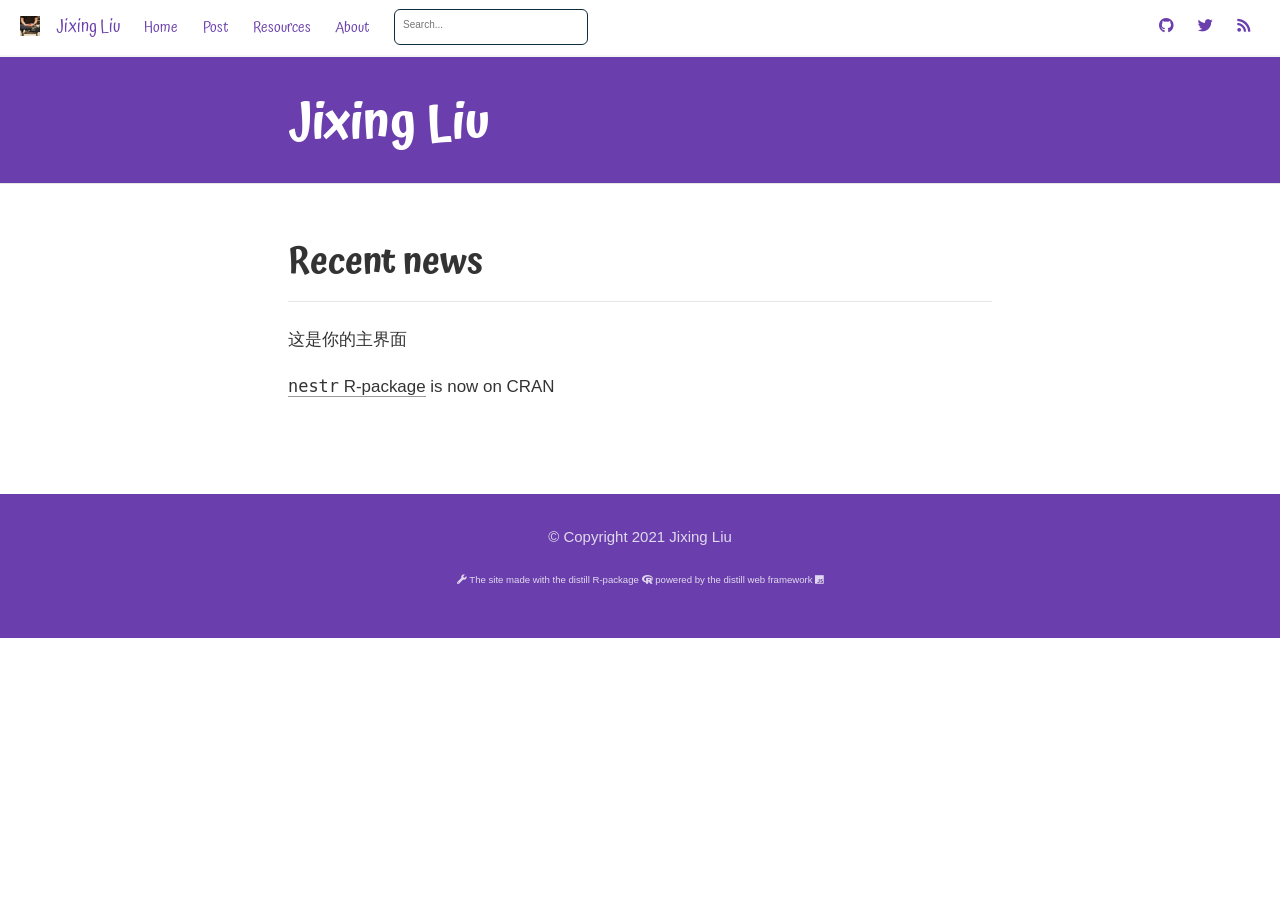
==== docs/index.html @ 14e12c8f "Initial commit" ====
<!DOCTYPE html>

<html xmlns="http://www.w3.org/1999/xhtml" lang="" xml:lang="">

<head>
  <meta charset="utf-8"/>
  <meta name="viewport" content="width=device-width, initial-scale=1"/>
  <meta http-equiv="X-UA-Compatible" content="IE=Edge,chrome=1"/>
  <meta name="generator" content="distill" />

  <style type="text/css">
  /* Hide doc at startup (prevent jankiness while JS renders/transforms) */
  body {
    visibility: hidden;
  }
  </style>

 <!--radix_placeholder_import_source-->
 <!--/radix_placeholder_import_source-->

<style type="text/css">code{white-space: pre;}</style>
<style type="text/css" data-origin="pandoc">
pre > code.sourceCode { white-space: pre; position: relative; }
pre > code.sourceCode > span { display: inline-block; line-height: 1.25; }
pre > code.sourceCode > span:empty { height: 1.2em; }
code.sourceCode > span { color: inherit; text-decoration: inherit; }
div.sourceCode { margin: 1em 0; }
pre.sourceCode { margin: 0; }
@media screen {
div.sourceCode { overflow: auto; }
}
@media print {
pre > code.sourceCode { white-space: pre-wrap; }
pre > code.sourceCode > span { text-indent: -5em; padding-left: 5em; }
}
pre.numberSource code
  { counter-reset: source-line 0; }
pre.numberSource code > span
  { position: relative; left: -4em; counter-increment: source-line; }
pre.numberSource code > span > a:first-child::before
  { content: counter(source-line);
    position: relative; left: -1em; text-align: right; vertical-align: baseline;
    border: none; display: inline-block;
    -webkit-touch-callout: none; -webkit-user-select: none;
    -khtml-user-select: none; -moz-user-select: none;
    -ms-user-select: none; user-select: none;
    padding: 0 4px; width: 4em;
    color: #aaaaaa;
  }
pre.numberSource { margin-left: 3em; border-left: 1px solid #aaaaaa;  padding-left: 4px; }
div.sourceCode
  {   }
@media screen {
pre > code.sourceCode > span > a:first-child::before { text-decoration: underline; }
}
code span.al { color: #ad0000; } /* Alert */
code span.an { color: #5e5e5e; } /* Annotation */
code span.at { color: #20794d; } /* Attribute */
code span.bn { color: #ad0000; } /* BaseN */
code span.bu { } /* BuiltIn */
code span.cf { color: #007ba5; } /* ControlFlow */
code span.ch { color: #20794d; } /* Char */
code span.cn { color: #8f5902; } /* Constant */
code span.co { color: #5e5e5e; } /* Comment */
code span.cv { color: #5e5e5e; font-style: italic; } /* CommentVar */
code span.do { color: #5e5e5e; font-style: italic; } /* Documentation */
code span.dt { color: #ad0000; } /* DataType */
code span.dv { color: #ad0000; } /* DecVal */
code span.er { color: #ad0000; } /* Error */
code span.ex { } /* Extension */
code span.fl { color: #ad0000; } /* Float */
code span.fu { color: #4758ab; } /* Function */
code span.im { } /* Import */
code span.in { color: #5e5e5e; } /* Information */
code span.kw { color: #007ba5; } /* Keyword */
code span.op { color: #5e5e5e; } /* Operator */
code span.ot { color: #007ba5; } /* Other */
code span.pp { color: #ad0000; } /* Preprocessor */
code span.sc { color: #20794d; } /* SpecialChar */
code span.ss { color: #20794d; } /* SpecialString */
code span.st { color: #20794d; } /* String */
code span.va { color: #111111; } /* Variable */
code span.vs { color: #20794d; } /* VerbatimString */
code span.wa { color: #5e5e5e; font-style: italic; } /* Warning */
</style>

  <!--radix_placeholder_meta_tags-->
  <title>Jixing Liu</title>


  <link rel="license" href="https://creativecommons.org/licenses/by/4.0/"/>
  <link rel="icon" type="image/png" href="images/avatar.png"/>


  <!--  https://developers.facebook.com/docs/sharing/webmasters#markup -->
  <meta property="og:title" content="Jixing Liu"/>
  <meta property="og:type" content="article"/>
  <meta property="og:locale" content="en_US"/>
  <meta property="og:site_name" content="Jixing Liu"/>

  <!--  https://dev.twitter.com/cards/types/summary -->
  <meta property="twitter:card" content="summary"/>
  <meta property="twitter:title" content="Jixing Liu"/>
  <meta property="twitter:site" content="@statsgen"/>

  <!--/radix_placeholder_meta_tags-->
  <!--radix_placeholder_rmarkdown_metadata-->

  <script type="text/json" id="radix-rmarkdown-metadata">
  {"type":"list","attributes":{"names":{"type":"character","attributes":{},"value":["title","site"]}},"value":[{"type":"character","attributes":{},"value":["Jixing Liu"]},{"type":"character","attributes":{},"value":["distill::distill_website"]}]}
  </script>
  <!--/radix_placeholder_rmarkdown_metadata-->
  <!--radix_placeholder_navigation_in_header-->
  <meta name="distill:offset" content=""/>

  <script type="application/javascript">

    window.headroom_prevent_pin = false;

    window.document.addEventListener("DOMContentLoaded", function (event) {

      // initialize headroom for banner
      var header = $('header').get(0);
      var headerHeight = header.offsetHeight;
      var headroom = new Headroom(header, {
        tolerance: 5,
        onPin : function() {
          if (window.headroom_prevent_pin) {
            window.headroom_prevent_pin = false;
            headroom.unpin();
          }
        }
      });
      headroom.init();
      if(window.location.hash)
        headroom.unpin();
      $(header).addClass('headroom--transition');

      // offset scroll location for banner on hash change
      // (see: https://github.com/WickyNilliams/headroom.js/issues/38)
      window.addEventListener("hashchange", function(event) {
        window.scrollTo(0, window.pageYOffset - (headerHeight + 25));
      });

      // responsive menu
      $('.distill-site-header').each(function(i, val) {
        var topnav = $(this);
        var toggle = topnav.find('.nav-toggle');
        toggle.on('click', function() {
          topnav.toggleClass('responsive');
        });
      });

      // nav dropdowns
      $('.nav-dropbtn').click(function(e) {
        $(this).next('.nav-dropdown-content').toggleClass('nav-dropdown-active');
        $(this).parent().siblings('.nav-dropdown')
           .children('.nav-dropdown-content').removeClass('nav-dropdown-active');
      });
      $("body").click(function(e){
        $('.nav-dropdown-content').removeClass('nav-dropdown-active');
      });
      $(".nav-dropdown").click(function(e){
        e.stopPropagation();
      });
    });
  </script>

  <style type="text/css">

  /* Theme (user-documented overrideables for nav appearance) */

  .distill-site-nav {
    color: rgba(255, 255, 255, 0.8);
    background-color: #0F2E3D;
    font-size: 15px;
    font-weight: 300;
  }

  .distill-site-nav a {
    color: inherit;
    text-decoration: none;
  }

  .distill-site-nav a:hover {
    color: white;
  }

  @media print {
    .distill-site-nav {
      display: none;
    }
  }

  .distill-site-header {

  }

  .distill-site-footer {

  }


  /* Site Header */

  .distill-site-header {
    width: 100%;
    box-sizing: border-box;
    z-index: 3;
  }

  .distill-site-header .nav-left {
    display: inline-block;
    margin-left: 8px;
  }

  @media screen and (max-width: 768px) {
    .distill-site-header .nav-left {
      margin-left: 0;
    }
  }


  .distill-site-header .nav-right {
    float: right;
    margin-right: 8px;
  }

  .distill-site-header a,
  .distill-site-header .title {
    display: inline-block;
    text-align: center;
    padding: 14px 10px 14px 10px;
  }

  .distill-site-header .title {
    font-size: 18px;
    min-width: 150px;
  }

  .distill-site-header .logo {
    padding: 0;
  }

  .distill-site-header .logo img {
    display: none;
    max-height: 20px;
    width: auto;
    margin-bottom: -4px;
  }

  .distill-site-header .nav-image img {
    max-height: 18px;
    width: auto;
    display: inline-block;
    margin-bottom: -3px;
  }



  @media screen and (min-width: 1000px) {
    .distill-site-header .logo img {
      display: inline-block;
    }
    .distill-site-header .nav-left {
      margin-left: 20px;
    }
    .distill-site-header .nav-right {
      margin-right: 20px;
    }
    .distill-site-header .title {
      padding-left: 12px;
    }
  }


  .distill-site-header .nav-toggle {
    display: none;
  }

  .nav-dropdown {
    display: inline-block;
    position: relative;
  }

  .nav-dropdown .nav-dropbtn {
    border: none;
    outline: none;
    color: rgba(255, 255, 255, 0.8);
    padding: 16px 10px;
    background-color: transparent;
    font-family: inherit;
    font-size: inherit;
    font-weight: inherit;
    margin: 0;
    margin-top: 1px;
    z-index: 2;
  }

  .nav-dropdown-content {
    display: none;
    position: absolute;
    background-color: white;
    min-width: 200px;
    border: 1px solid rgba(0,0,0,0.15);
    border-radius: 4px;
    box-shadow: 0px 8px 16px 0px rgba(0,0,0,0.1);
    z-index: 1;
    margin-top: 2px;
    white-space: nowrap;
    padding-top: 4px;
    padding-bottom: 4px;
  }

  .nav-dropdown-content hr {
    margin-top: 4px;
    margin-bottom: 4px;
    border: none;
    border-bottom: 1px solid rgba(0, 0, 0, 0.1);
  }

  .nav-dropdown-active {
    display: block;
  }

  .nav-dropdown-content a, .nav-dropdown-content .nav-dropdown-header {
    color: black;
    padding: 6px 24px;
    text-decoration: none;
    display: block;
    text-align: left;
  }

  .nav-dropdown-content .nav-dropdown-header {
    display: block;
    padding: 5px 24px;
    padding-bottom: 0;
    text-transform: uppercase;
    font-size: 14px;
    color: #999999;
    white-space: nowrap;
  }

  .nav-dropdown:hover .nav-dropbtn {
    color: white;
  }

  .nav-dropdown-content a:hover {
    background-color: #ddd;
    color: black;
  }

  .nav-right .nav-dropdown-content {
    margin-left: -45%;
    right: 0;
  }

  @media screen and (max-width: 768px) {
    .distill-site-header a, .distill-site-header .nav-dropdown  {display: none;}
    .distill-site-header a.nav-toggle {
      float: right;
      display: block;
    }
    .distill-site-header .title {
      margin-left: 0;
    }
    .distill-site-header .nav-right {
      margin-right: 0;
    }
    .distill-site-header {
      overflow: hidden;
    }
    .nav-right .nav-dropdown-content {
      margin-left: 0;
    }
  }


  @media screen and (max-width: 768px) {
    .distill-site-header.responsive {position: relative; min-height: 500px; }
    .distill-site-header.responsive a.nav-toggle {
      position: absolute;
      right: 0;
      top: 0;
    }
    .distill-site-header.responsive a,
    .distill-site-header.responsive .nav-dropdown {
      display: block;
      text-align: left;
    }
    .distill-site-header.responsive .nav-left,
    .distill-site-header.responsive .nav-right {
      width: 100%;
    }
    .distill-site-header.responsive .nav-dropdown {float: none;}
    .distill-site-header.responsive .nav-dropdown-content {position: relative;}
    .distill-site-header.responsive .nav-dropdown .nav-dropbtn {
      display: block;
      width: 100%;
      text-align: left;
    }
  }

  /* Site Footer */

  .distill-site-footer {
    width: 100%;
    overflow: hidden;
    box-sizing: border-box;
    z-index: 3;
    margin-top: 30px;
    padding-top: 30px;
    padding-bottom: 30px;
    text-align: center;
  }

  /* Headroom */

  d-title {
    padding-top: 6rem;
  }

  @media print {
    d-title {
      padding-top: 4rem;
    }
  }

  .headroom {
    z-index: 1000;
    position: fixed;
    top: 0;
    left: 0;
    right: 0;
  }

  .headroom--transition {
    transition: all .4s ease-in-out;
  }

  .headroom--unpinned {
    top: -100px;
  }

  .headroom--pinned {
    top: 0;
  }

  /* adjust viewport for navbar height */
  /* helps vertically center bootstrap (non-distill) content */
  .min-vh-100 {
    min-height: calc(100vh - 100px) !important;
  }

  </style>

  <script src="site_libs/jquery-1.11.3/jquery.min.js"></script>
  <link href="site_libs/font-awesome-5.1.0/css/all.css" rel="stylesheet"/>
  <link href="site_libs/font-awesome-5.1.0/css/v4-shims.css" rel="stylesheet"/>
  <script src="site_libs/headroom-0.9.4/headroom.min.js"></script>
  <script src="site_libs/autocomplete-0.37.1/autocomplete.min.js"></script>
  <script src="site_libs/fuse-6.4.1/fuse.min.js"></script>

  <script type="application/javascript">

  function getMeta(metaName) {
    var metas = document.getElementsByTagName('meta');
    for (let i = 0; i < metas.length; i++) {
      if (metas[i].getAttribute('name') === metaName) {
        return metas[i].getAttribute('content');
      }
    }
    return '';
  }

  function offsetURL(url) {
    var offset = getMeta('distill:offset');
    return offset ? offset + '/' + url : url;
  }

  function createFuseIndex() {

    // create fuse index
    var options = {
      keys: [
        { name: 'title', weight: 20 },
        { name: 'categories', weight: 15 },
        { name: 'description', weight: 10 },
        { name: 'contents', weight: 5 },
      ],
      ignoreLocation: true,
      threshold: 0
    };
    var fuse = new window.Fuse([], options);

    // fetch the main search.json
    return fetch(offsetURL('search.json'))
      .then(function(response) {
        if (response.status == 200) {
          return response.json().then(function(json) {
            // index main articles
            json.articles.forEach(function(article) {
              fuse.add(article);
            });
            // download collections and index their articles
            return Promise.all(json.collections.map(function(collection) {
              return fetch(offsetURL(collection)).then(function(response) {
                if (response.status === 200) {
                  return response.json().then(function(articles) {
                    articles.forEach(function(article) {
                      fuse.add(article);
                    });
                  })
                } else {
                  return Promise.reject(
                    new Error('Unexpected status from search index request: ' +
                              response.status)
                  );
                }
              });
            })).then(function() {
              return fuse;
            });
          });

        } else {
          return Promise.reject(
            new Error('Unexpected status from search index request: ' +
                        response.status)
          );
        }
      });
  }

  window.document.addEventListener("DOMContentLoaded", function (event) {

    // get search element (bail if we don't have one)
    var searchEl = window.document.getElementById('distill-search');
    if (!searchEl)
      return;

    createFuseIndex()
      .then(function(fuse) {

        // make search box visible
        searchEl.classList.remove('hidden');

        // initialize autocomplete
        var options = {
          autoselect: true,
          hint: false,
          minLength: 2,
        };
        window.autocomplete(searchEl, options, [{
          source: function(query, callback) {
            const searchOptions = {
              isCaseSensitive: false,
              shouldSort: true,
              minMatchCharLength: 2,
              limit: 10,
            };
            var results = fuse.search(query, searchOptions);
            callback(results
              .map(function(result) { return result.item; })
            );
          },
          templates: {
            suggestion: function(suggestion) {
              var img = suggestion.preview && Object.keys(suggestion.preview).length > 0
                ? `<img src="${offsetURL(suggestion.preview)}"</img>`
                : '';
              var html = `
                <div class="search-item">
                  <h3>${suggestion.title}</h3>
                  <div class="search-item-description">
                    ${suggestion.description || ''}
                  </div>
                  <div class="search-item-preview">
                    ${img}
                  </div>
                </div>
              `;
              return html;
            }
          }
        }]).on('autocomplete:selected', function(event, suggestion) {
          window.location.href = offsetURL(suggestion.path);
        });
        // remove inline display style on autocompleter (we want to
        // manage responsive display via css)
        $('.algolia-autocomplete').css("display", "");
      })
      .catch(function(error) {
        console.log(error);
      });

  });

  </script>

  <style type="text/css">

  .nav-search {
    font-size: x-small;
  }

  /* Algolioa Autocomplete */

  .algolia-autocomplete {
    display: inline-block;
    margin-left: 10px;
    vertical-align: sub;
    background-color: white;
    color: black;
    padding: 6px;
    padding-top: 8px;
    padding-bottom: 0;
    border-radius: 6px;
    border: 1px #0F2E3D solid;
    width: 180px;
  }


  @media screen and (max-width: 768px) {
    .distill-site-nav .algolia-autocomplete {
      display: none;
      visibility: hidden;
    }
    .distill-site-nav.responsive .algolia-autocomplete {
      display: inline-block;
      visibility: visible;
    }
    .distill-site-nav.responsive .algolia-autocomplete .aa-dropdown-menu {
      margin-left: 0;
      width: 400px;
      max-height: 400px;
    }
  }

  .algolia-autocomplete .aa-input, .algolia-autocomplete .aa-hint {
    width: 90%;
    outline: none;
    border: none;
  }

  .algolia-autocomplete .aa-hint {
    color: #999;
  }
  .algolia-autocomplete .aa-dropdown-menu {
    width: 550px;
    max-height: 70vh;
    overflow-x: visible;
    overflow-y: scroll;
    padding: 5px;
    margin-top: 3px;
    margin-left: -150px;
    background-color: #fff;
    border-radius: 5px;
    border: 1px solid #999;
    border-top: none;
  }

  .algolia-autocomplete .aa-dropdown-menu .aa-suggestion {
    cursor: pointer;
    padding: 5px 4px;
    border-bottom: 1px solid #eee;
  }

  .algolia-autocomplete .aa-dropdown-menu .aa-suggestion:last-of-type {
    border-bottom: none;
    margin-bottom: 2px;
  }

  .algolia-autocomplete .aa-dropdown-menu .aa-suggestion .search-item {
    overflow: hidden;
    font-size: 0.8em;
    line-height: 1.4em;
  }

  .algolia-autocomplete .aa-dropdown-menu .aa-suggestion .search-item h3 {
    font-size: 1rem;
    margin-block-start: 0;
    margin-block-end: 5px;
  }

  .algolia-autocomplete .aa-dropdown-menu .aa-suggestion .search-item-description {
    display: inline-block;
    overflow: hidden;
    height: 2.8em;
    width: 80%;
    margin-right: 4%;
  }

  .algolia-autocomplete .aa-dropdown-menu .aa-suggestion .search-item-preview {
    display: inline-block;
    width: 15%;
  }

  .algolia-autocomplete .aa-dropdown-menu .aa-suggestion .search-item-preview img {
    height: 3em;
    width: auto;
    display: none;
  }

  .algolia-autocomplete .aa-dropdown-menu .aa-suggestion .search-item-preview img[src] {
    display: initial;
  }

  .algolia-autocomplete .aa-dropdown-menu .aa-suggestion.aa-cursor {
    background-color: #eee;
  }
  .algolia-autocomplete .aa-dropdown-menu .aa-suggestion em {
    font-weight: bold;
    font-style: normal;
  }

  </style>


  <!--/radix_placeholder_navigation_in_header-->
  <!--radix_placeholder_distill-->

  <style type="text/css">

  body {
    background-color: white;
  }

  .pandoc-table {
    width: 100%;
  }

  .pandoc-table>caption {
    margin-bottom: 10px;
  }

  .pandoc-table th:not([align]) {
    text-align: left;
  }

  .pagedtable-footer {
    font-size: 15px;
  }

  d-byline .byline {
    grid-template-columns: 2fr 2fr;
  }

  d-byline .byline h3 {
    margin-block-start: 1.5em;
  }

  d-byline .byline .authors-affiliations h3 {
    margin-block-start: 0.5em;
  }

  .authors-affiliations .orcid-id {
    width: 16px;
    height:16px;
    margin-left: 4px;
    margin-right: 4px;
    vertical-align: middle;
    padding-bottom: 2px;
  }

  d-title .dt-tags {
    margin-top: 1em;
    grid-column: text;
  }

  .dt-tags .dt-tag {
    text-decoration: none;
    display: inline-block;
    color: rgba(0,0,0,0.6);
    padding: 0em 0.4em;
    margin-right: 0.5em;
    margin-bottom: 0.4em;
    font-size: 70%;
    border: 1px solid rgba(0,0,0,0.2);
    border-radius: 3px;
    text-transform: uppercase;
    font-weight: 500;
  }

  d-article table.gt_table td,
  d-article table.gt_table th {
    border-bottom: none;
  }

  .html-widget {
    margin-bottom: 2.0em;
  }

  .l-screen-inset {
    padding-right: 16px;
  }

  .l-screen .caption {
    margin-left: 10px;
  }

  .shaded {
    background: rgb(247, 247, 247);
    padding-top: 20px;
    padding-bottom: 20px;
    border-top: 1px solid rgba(0, 0, 0, 0.1);
    border-bottom: 1px solid rgba(0, 0, 0, 0.1);
  }

  .shaded .html-widget {
    margin-bottom: 0;
    border: 1px solid rgba(0, 0, 0, 0.1);
  }

  .shaded .shaded-content {
    background: white;
  }

  .text-output {
    margin-top: 0;
    line-height: 1.5em;
  }

  .hidden {
    display: none !important;
  }

  d-article {
    padding-top: 2.5rem;
    padding-bottom: 30px;
  }

  d-appendix {
    padding-top: 30px;
  }

  d-article>p>img {
    width: 100%;
  }

  d-article h2 {
    margin: 1rem 0 1.5rem 0;
  }

  d-article h3 {
    margin-top: 1.5rem;
  }

  d-article iframe {
    border: 1px solid rgba(0, 0, 0, 0.1);
    margin-bottom: 2.0em;
    width: 100%;
  }

  /* Tweak code blocks */

  d-article div.sourceCode code,
  d-article pre code {
    font-family: Consolas, Monaco, 'Andale Mono', 'Ubuntu Mono', monospace;
  }

  d-article pre,
  d-article div.sourceCode,
  d-article div.sourceCode pre {
    overflow: auto;
  }

  d-article div.sourceCode {
    background-color: white;
  }

  d-article div.sourceCode pre {
    padding-left: 10px;
    font-size: 12px;
    border-left: 2px solid rgba(0,0,0,0.1);
  }

  d-article pre {
    font-size: 12px;
    color: black;
    background: none;
    margin-top: 0;
    text-align: left;
    white-space: pre;
    word-spacing: normal;
    word-break: normal;
    word-wrap: normal;
    line-height: 1.5;

    -moz-tab-size: 4;
    -o-tab-size: 4;
    tab-size: 4;

    -webkit-hyphens: none;
    -moz-hyphens: none;
    -ms-hyphens: none;
    hyphens: none;
  }

  d-article pre a {
    border-bottom: none;
  }

  d-article pre a:hover {
    border-bottom: none;
    text-decoration: underline;
  }

  d-article details {
    grid-column: text;
    margin-bottom: 0.8em;
  }

  @media(min-width: 768px) {

  d-article pre,
  d-article div.sourceCode,
  d-article div.sourceCode pre {
    overflow: visible !important;
  }

  d-article div.sourceCode pre {
    padding-left: 18px;
    font-size: 14px;
  }

  d-article pre {
    font-size: 14px;
  }

  }

  figure img.external {
    background: white;
    border: 1px solid rgba(0, 0, 0, 0.1);
    box-shadow: 0 1px 8px rgba(0, 0, 0, 0.1);
    padding: 18px;
    box-sizing: border-box;
  }

  /* CSS for d-contents */

  .d-contents {
    grid-column: text;
    color: rgba(0,0,0,0.8);
    font-size: 0.9em;
    padding-bottom: 1em;
    margin-bottom: 1em;
    padding-bottom: 0.5em;
    margin-bottom: 1em;
    padding-left: 0.25em;
    justify-self: start;
  }

  @media(min-width: 1000px) {
    .d-contents.d-contents-float {
      height: 0;
      grid-column-start: 1;
      grid-column-end: 4;
      justify-self: center;
      padding-right: 3em;
      padding-left: 2em;
    }
  }

  .d-contents nav h3 {
    font-size: 18px;
    margin-top: 0;
    margin-bottom: 1em;
  }

  .d-contents li {
    list-style-type: none
  }

  .d-contents nav > ul {
    padding-left: 0;
  }

  .d-contents ul {
    padding-left: 1em
  }

  .d-contents nav ul li {
    margin-top: 0.6em;
    margin-bottom: 0.2em;
  }

  .d-contents nav a {
    font-size: 13px;
    border-bottom: none;
    text-decoration: none
    color: rgba(0, 0, 0, 0.8);
  }

  .d-contents nav a:hover {
    text-decoration: underline solid rgba(0, 0, 0, 0.6)
  }

  .d-contents nav > ul > li > a {
    font-weight: 600;
  }

  .d-contents nav > ul > li > ul {
    font-weight: inherit;
  }

  .d-contents nav > ul > li > ul > li {
    margin-top: 0.2em;
  }


  .d-contents nav ul {
    margin-top: 0;
    margin-bottom: 0.25em;
  }

  .d-article-with-toc h2:nth-child(2) {
    margin-top: 0;
  }


  /* Figure */

  .figure {
    position: relative;
    margin-bottom: 2.5em;
    margin-top: 1.5em;
  }

  .figure img {
    width: 100%;
  }

  .figure .caption {
    color: rgba(0, 0, 0, 0.6);
    font-size: 12px;
    line-height: 1.5em;
  }

  .figure img.external {
    background: white;
    border: 1px solid rgba(0, 0, 0, 0.1);
    box-shadow: 0 1px 8px rgba(0, 0, 0, 0.1);
    padding: 18px;
    box-sizing: border-box;
  }

  .figure .caption a {
    color: rgba(0, 0, 0, 0.6);
  }

  .figure .caption b,
  .figure .caption strong, {
    font-weight: 600;
    color: rgba(0, 0, 0, 1.0);
  }

  /* Citations */

  d-article .citation {
    color: inherit;
    cursor: inherit;
  }

  div.hanging-indent{
    margin-left: 1em; text-indent: -1em;
  }

  /* Citation hover box */

  .tippy-box[data-theme~=light-border] {
    background-color: rgba(250, 250, 250, 0.95);
  }

  .tippy-content > p {
    margin-bottom: 0;
    padding: 2px;
  }


  /* Tweak 1000px media break to show more text */

  @media(min-width: 1000px) {
    .base-grid,
    distill-header,
    d-title,
    d-abstract,
    d-article,
    d-appendix,
    distill-appendix,
    d-byline,
    d-footnote-list,
    d-citation-list,
    distill-footer {
      grid-template-columns: [screen-start] 1fr [page-start kicker-start] 80px [middle-start] 50px [text-start kicker-end] 65px 65px 65px 65px 65px 65px 65px 65px [text-end gutter-start] 65px [middle-end] 65px [page-end gutter-end] 1fr [screen-end];
      grid-column-gap: 16px;
    }

    .grid {
      grid-column-gap: 16px;
    }

    d-article {
      font-size: 1.06rem;
      line-height: 1.7em;
    }
    figure .caption, .figure .caption, figure figcaption {
      font-size: 13px;
    }
  }

  @media(min-width: 1180px) {
    .base-grid,
    distill-header,
    d-title,
    d-abstract,
    d-article,
    d-appendix,
    distill-appendix,
    d-byline,
    d-footnote-list,
    d-citation-list,
    distill-footer {
      grid-template-columns: [screen-start] 1fr [page-start kicker-start] 60px [middle-start] 60px [text-start kicker-end] 60px 60px 60px 60px 60px 60px 60px 60px [text-end gutter-start] 60px [middle-end] 60px [page-end gutter-end] 1fr [screen-end];
      grid-column-gap: 32px;
    }

    .grid {
      grid-column-gap: 32px;
    }
  }


  /* Get the citation styles for the appendix (not auto-injected on render since
     we do our own rendering of the citation appendix) */

  d-appendix .citation-appendix,
  .d-appendix .citation-appendix {
    font-size: 11px;
    line-height: 15px;
    border-left: 1px solid rgba(0, 0, 0, 0.1);
    padding-left: 18px;
    border: 1px solid rgba(0,0,0,0.1);
    background: rgba(0, 0, 0, 0.02);
    padding: 10px 18px;
    border-radius: 3px;
    color: rgba(150, 150, 150, 1);
    overflow: hidden;
    margin-top: -12px;
    white-space: pre-wrap;
    word-wrap: break-word;
  }

  /* Include appendix styles here so they can be overridden */

  d-appendix {
    contain: layout style;
    font-size: 0.8em;
    line-height: 1.7em;
    margin-top: 60px;
    margin-bottom: 0;
    border-top: 1px solid rgba(0, 0, 0, 0.1);
    color: rgba(0,0,0,0.5);
    padding-top: 60px;
    padding-bottom: 48px;
  }

  d-appendix h3 {
    grid-column: page-start / text-start;
    font-size: 15px;
    font-weight: 500;
    margin-top: 1em;
    margin-bottom: 0;
    color: rgba(0,0,0,0.65);
  }

  d-appendix h3 + * {
    margin-top: 1em;
  }

  d-appendix ol {
    padding: 0 0 0 15px;
  }

  @media (min-width: 768px) {
    d-appendix ol {
      padding: 0 0 0 30px;
      margin-left: -30px;
    }
  }

  d-appendix li {
    margin-bottom: 1em;
  }

  d-appendix a {
    color: rgba(0, 0, 0, 0.6);
  }

  d-appendix > * {
    grid-column: text;
  }

  d-appendix > d-footnote-list,
  d-appendix > d-citation-list,
  d-appendix > distill-appendix {
    grid-column: screen;
  }

  /* Include footnote styles here so they can be overridden */

  d-footnote-list {
    contain: layout style;
  }

  d-footnote-list > * {
    grid-column: text;
  }

  d-footnote-list a.footnote-backlink {
    color: rgba(0,0,0,0.3);
    padding-left: 0.5em;
  }



  /* Anchor.js */

  .anchorjs-link {
    /*transition: all .25s linear; */
    text-decoration: none;
    border-bottom: none;
  }
  *:hover > .anchorjs-link {
    margin-left: -1.125em !important;
    text-decoration: none;
    border-bottom: none;
  }

  /* Social footer */

  .social_footer {
    margin-top: 30px;
    margin-bottom: 0;
    color: rgba(0,0,0,0.67);
  }

  .disqus-comments {
    margin-right: 30px;
  }

  .disqus-comment-count {
    border-bottom: 1px solid rgba(0, 0, 0, 0.4);
    cursor: pointer;
  }

  #disqus_thread {
    margin-top: 30px;
  }

  .article-sharing a {
    border-bottom: none;
    margin-right: 8px;
  }

  .article-sharing a:hover {
    border-bottom: none;
  }

  .sidebar-section.subscribe {
    font-size: 12px;
    line-height: 1.6em;
  }

  .subscribe p {
    margin-bottom: 0.5em;
  }


  .article-footer .subscribe {
    font-size: 15px;
    margin-top: 45px;
  }


  .sidebar-section.custom {
    font-size: 12px;
    line-height: 1.6em;
  }

  .custom p {
    margin-bottom: 0.5em;
  }

  /* Styles for listing layout (hide title) */
  .layout-listing d-title, .layout-listing .d-title {
    display: none;
  }

  /* Styles for posts lists (not auto-injected) */


  .posts-with-sidebar {
    padding-left: 45px;
    padding-right: 45px;
  }

  .posts-list .description h2,
  .posts-list .description p {
    font-family: -apple-system, BlinkMacSystemFont, "Segoe UI", Roboto, Oxygen, Ubuntu, Cantarell, "Fira Sans", "Droid Sans", "Helvetica Neue", Arial, sans-serif;
  }

  .posts-list .description h2 {
    font-weight: 700;
    border-bottom: none;
    padding-bottom: 0;
  }

  .posts-list h2.post-tag {
    border-bottom: 1px solid rgba(0, 0, 0, 0.2);
    padding-bottom: 12px;
  }
  .posts-list {
    margin-top: 60px;
    margin-bottom: 24px;
  }

  .posts-list .post-preview {
    text-decoration: none;
    overflow: hidden;
    display: block;
    border-bottom: 1px solid rgba(0, 0, 0, 0.1);
    padding: 24px 0;
  }

  .post-preview-last {
    border-bottom: none !important;
  }

  .posts-list .posts-list-caption {
    grid-column: screen;
    font-weight: 400;
  }

  .posts-list .post-preview h2 {
    margin: 0 0 6px 0;
    line-height: 1.2em;
    font-style: normal;
    font-size: 24px;
  }

  .posts-list .post-preview p {
    margin: 0 0 12px 0;
    line-height: 1.4em;
    font-size: 16px;
  }

  .posts-list .post-preview .thumbnail {
    box-sizing: border-box;
    margin-bottom: 24px;
    position: relative;
    max-width: 500px;
  }
  .posts-list .post-preview img {
    width: 100%;
    display: block;
  }

  .posts-list .metadata {
    font-size: 12px;
    line-height: 1.4em;
    margin-bottom: 18px;
  }

  .posts-list .metadata > * {
    display: inline-block;
  }

  .posts-list .metadata .publishedDate {
    margin-right: 2em;
  }

  .posts-list .metadata .dt-authors {
    display: block;
    margin-top: 0.3em;
    margin-right: 2em;
  }

  .posts-list .dt-tags {
    display: block;
    line-height: 1em;
  }

  .posts-list .dt-tags .dt-tag {
    display: inline-block;
    color: rgba(0,0,0,0.6);
    padding: 0.3em 0.4em;
    margin-right: 0.2em;
    margin-bottom: 0.4em;
    font-size: 60%;
    border: 1px solid rgba(0,0,0,0.2);
    border-radius: 3px;
    text-transform: uppercase;
    font-weight: 500;
  }

  .posts-list img {
    opacity: 1;
  }

  .posts-list img[data-src] {
    opacity: 0;
  }

  .posts-more {
    clear: both;
  }


  .posts-sidebar {
    font-size: 16px;
  }

  .posts-sidebar h3 {
    font-size: 16px;
    margin-top: 0;
    margin-bottom: 0.5em;
    font-weight: 400;
    text-transform: uppercase;
  }

  .sidebar-section {
    margin-bottom: 30px;
  }

  .categories ul {
    list-style-type: none;
    margin: 0;
    padding: 0;
  }

  .categories li {
    color: rgba(0, 0, 0, 0.8);
    margin-bottom: 0;
  }

  .categories li>a {
    border-bottom: none;
  }

  .categories li>a:hover {
    border-bottom: 1px solid rgba(0, 0, 0, 0.4);
  }

  .categories .active {
    font-weight: 600;
  }

  .categories .category-count {
    color: rgba(0, 0, 0, 0.4);
  }


  @media(min-width: 768px) {
    .posts-list .post-preview h2 {
      font-size: 26px;
    }
    .posts-list .post-preview .thumbnail {
      float: right;
      width: 30%;
      margin-bottom: 0;
    }
    .posts-list .post-preview .description {
      float: left;
      width: 45%;
    }
    .posts-list .post-preview .metadata {
      float: left;
      width: 20%;
      margin-top: 8px;
    }
    .posts-list .post-preview p {
      margin: 0 0 12px 0;
      line-height: 1.5em;
      font-size: 16px;
    }
    .posts-with-sidebar .posts-list {
      float: left;
      width: 75%;
    }
    .posts-with-sidebar .posts-sidebar {
      float: right;
      width: 20%;
      margin-top: 60px;
      padding-top: 24px;
      padding-bottom: 24px;
    }
  }


  /* Improve display for browsers without grid (IE/Edge <= 15) */

  .downlevel {
    line-height: 1.6em;
    font-family: -apple-system, BlinkMacSystemFont, "Segoe UI", Roboto, Oxygen, Ubuntu, Cantarell, "Fira Sans", "Droid Sans", "Helvetica Neue", Arial, sans-serif;
    margin: 0;
  }

  .downlevel .d-title {
    padding-top: 6rem;
    padding-bottom: 1.5rem;
  }

  .downlevel .d-title h1 {
    font-size: 50px;
    font-weight: 700;
    line-height: 1.1em;
    margin: 0 0 0.5rem;
  }

  .downlevel .d-title p {
    font-weight: 300;
    font-size: 1.2rem;
    line-height: 1.55em;
    margin-top: 0;
  }

  .downlevel .d-byline {
    padding-top: 0.8em;
    padding-bottom: 0.8em;
    font-size: 0.8rem;
    line-height: 1.8em;
  }

  .downlevel .section-separator {
    border: none;
    border-top: 1px solid rgba(0, 0, 0, 0.1);
  }

  .downlevel .d-article {
    font-size: 1.06rem;
    line-height: 1.7em;
    padding-top: 1rem;
    padding-bottom: 2rem;
  }


  .downlevel .d-appendix {
    padding-left: 0;
    padding-right: 0;
    max-width: none;
    font-size: 0.8em;
    line-height: 1.7em;
    margin-bottom: 0;
    color: rgba(0,0,0,0.5);
    padding-top: 40px;
    padding-bottom: 48px;
  }

  .downlevel .footnotes ol {
    padding-left: 13px;
  }

  .downlevel .base-grid,
  .downlevel .distill-header,
  .downlevel .d-title,
  .downlevel .d-abstract,
  .downlevel .d-article,
  .downlevel .d-appendix,
  .downlevel .distill-appendix,
  .downlevel .d-byline,
  .downlevel .d-footnote-list,
  .downlevel .d-citation-list,
  .downlevel .distill-footer,
  .downlevel .appendix-bottom,
  .downlevel .posts-container {
    padding-left: 40px;
    padding-right: 40px;
  }

  @media(min-width: 768px) {
    .downlevel .base-grid,
    .downlevel .distill-header,
    .downlevel .d-title,
    .downlevel .d-abstract,
    .downlevel .d-article,
    .downlevel .d-appendix,
    .downlevel .distill-appendix,
    .downlevel .d-byline,
    .downlevel .d-footnote-list,
    .downlevel .d-citation-list,
    .downlevel .distill-footer,
    .downlevel .appendix-bottom,
    .downlevel .posts-container {
    padding-left: 150px;
    padding-right: 150px;
    max-width: 900px;
  }
  }

  .downlevel pre code {
    display: block;
    border-left: 2px solid rgba(0, 0, 0, .1);
    padding: 0 0 0 20px;
    font-size: 14px;
  }

  .downlevel code, .downlevel pre {
    color: black;
    background: none;
    font-family: Consolas, Monaco, 'Andale Mono', 'Ubuntu Mono', monospace;
    text-align: left;
    white-space: pre;
    word-spacing: normal;
    word-break: normal;
    word-wrap: normal;
    line-height: 1.5;

    -moz-tab-size: 4;
    -o-tab-size: 4;
    tab-size: 4;

    -webkit-hyphens: none;
    -moz-hyphens: none;
    -ms-hyphens: none;
    hyphens: none;
  }

  .downlevel .posts-list .post-preview {
    color: inherit;
  }



  </style>

  <script type="application/javascript">

  function is_downlevel_browser() {
    if (bowser.isUnsupportedBrowser({ msie: "12", msedge: "16"},
                                   window.navigator.userAgent)) {
      return true;
    } else {
      return window.load_distill_framework === undefined;
    }
  }

  // show body when load is complete
  function on_load_complete() {

    // add anchors
    if (window.anchors) {
      window.anchors.options.placement = 'left';
      window.anchors.add('d-article > h2, d-article > h3, d-article > h4, d-article > h5');
    }


    // set body to visible
    document.body.style.visibility = 'visible';

    // force redraw for leaflet widgets
    if (window.HTMLWidgets) {
      var maps = window.HTMLWidgets.findAll(".leaflet");
      $.each(maps, function(i, el) {
        var map = this.getMap();
        map.invalidateSize();
        map.eachLayer(function(layer) {
          if (layer instanceof L.TileLayer)
            layer.redraw();
        });
      });
    }

    // trigger 'shown' so htmlwidgets resize
    $('d-article').trigger('shown');
  }

  function init_distill() {

    init_common();

    // create front matter
    var front_matter = $('<d-front-matter></d-front-matter>');
    $('#distill-front-matter').wrap(front_matter);

    // create d-title
    $('.d-title').changeElementType('d-title');

    // create d-byline
    var byline = $('<d-byline></d-byline>');
    $('.d-byline').replaceWith(byline);

    // create d-article
    var article = $('<d-article></d-article>');
    $('.d-article').wrap(article).children().unwrap();

    // move posts container into article
    $('.posts-container').appendTo($('d-article'));

    // create d-appendix
    $('.d-appendix').changeElementType('d-appendix');

    // flag indicating that we have appendix items
    var appendix = $('.appendix-bottom').children('h3').length > 0;

    // replace footnotes with <d-footnote>
    $('.footnote-ref').each(function(i, val) {
      appendix = true;
      var href = $(this).attr('href');
      var id = href.replace('#', '');
      var fn = $('#' + id);
      var fn_p = $('#' + id + '>p');
      fn_p.find('.footnote-back').remove();
      var text = fn_p.html();
      var dtfn = $('<d-footnote></d-footnote>');
      dtfn.html(text);
      $(this).replaceWith(dtfn);
    });
    // remove footnotes
    $('.footnotes').remove();

    // move refs into #references-listing
    $('#references-listing').replaceWith($('#refs'));

    $('h1.appendix, h2.appendix').each(function(i, val) {
      $(this).changeElementType('h3');
    });
    $('h3.appendix').each(function(i, val) {
      var id = $(this).attr('id');
      $('.d-contents a[href="#' + id + '"]').parent().remove();
      appendix = true;
      $(this).nextUntil($('h1, h2, h3')).addBack().appendTo($('d-appendix'));
    });

    // show d-appendix if we have appendix content
    $("d-appendix").css('display', appendix ? 'grid' : 'none');

    // localize layout chunks to just output
    $('.layout-chunk').each(function(i, val) {

      // capture layout
      var layout = $(this).attr('data-layout');

      // apply layout to markdown level block elements
      var elements = $(this).children().not('details, div.sourceCode, pre, script');
      elements.each(function(i, el) {
        var layout_div = $('<div class="' + layout + '"></div>');
        if (layout_div.hasClass('shaded')) {
          var shaded_content = $('<div class="shaded-content"></div>');
          $(this).wrap(shaded_content);
          $(this).parent().wrap(layout_div);
        } else {
          $(this).wrap(layout_div);
        }
      });


      // unwrap the layout-chunk div
      $(this).children().unwrap();
    });

    // remove code block used to force  highlighting css
    $('.distill-force-highlighting-css').parent().remove();

    // remove empty line numbers inserted by pandoc when using a
    // custom syntax highlighting theme
    $('code.sourceCode a:empty').remove();

    // load distill framework
    load_distill_framework();

    // wait for window.distillRunlevel == 4 to do post processing
    function distill_post_process() {

      if (!window.distillRunlevel || window.distillRunlevel < 4)
        return;

      // hide author/affiliations entirely if we have no authors
      var front_matter = JSON.parse($("#distill-front-matter").html());
      var have_authors = front_matter.authors && front_matter.authors.length > 0;
      if (!have_authors)
        $('d-byline').addClass('hidden');

      // article with toc class
      $('.d-contents').parent().addClass('d-article-with-toc');

      // strip links that point to #
      $('.authors-affiliations').find('a[href="#"]').removeAttr('href');

      // add orcid ids
      $('.authors-affiliations').find('.author').each(function(i, el) {
        var orcid_id = front_matter.authors[i].orcidID;
        if (orcid_id) {
          var a = $('<a></a>');
          a.attr('href', 'https://orcid.org/' + orcid_id);
          var img = $('<img></img>');
          img.addClass('orcid-id');
          img.attr('alt', 'ORCID ID');
          img.attr('src','[data-uri]');
          a.append(img);
          $(this).append(a);
        }
      });

      // hide elements of author/affiliations grid that have no value
      function hide_byline_column(caption) {
        $('d-byline').find('h3:contains("' + caption + '")').parent().css('visibility', 'hidden');
      }

      // affiliations
      var have_affiliations = false;
      for (var i = 0; i<front_matter.authors.length; ++i) {
        var author = front_matter.authors[i];
        if (author.affiliation !== "&nbsp;") {
          have_affiliations = true;
          break;
        }
      }
      if (!have_affiliations)
        $('d-byline').find('h3:contains("Affiliations")').css('visibility', 'hidden');

      // published date
      if (!front_matter.publishedDate)
        hide_byline_column("Published");

      // document object identifier
      var doi = $('d-byline').find('h3:contains("DOI")');
      var doi_p = doi.next().empty();
      if (!front_matter.doi) {
        // if we have a citation and valid citationText then link to that
        if ($('#citation').length > 0 && front_matter.citationText) {
          doi.html('Citation');
          $('<a href="#citation"></a>')
            .text(front_matter.citationText)
            .appendTo(doi_p);
        } else {
          hide_byline_column("DOI");
        }
      } else {
        $('<a></a>')
           .attr('href', "https://doi.org/" + front_matter.doi)
           .html(front_matter.doi)
           .appendTo(doi_p);
      }

       // change plural form of authors/affiliations
      if (front_matter.authors.length === 1) {
        var grid = $('.authors-affiliations');
        grid.children('h3:contains("Authors")').text('Author');
        grid.children('h3:contains("Affiliations")').text('Affiliation');
      }

      // remove d-appendix and d-footnote-list local styles
      $('d-appendix > style:first-child').remove();
      $('d-footnote-list > style:first-child').remove();

      // move appendix-bottom entries to the bottom
      $('.appendix-bottom').appendTo('d-appendix').children().unwrap();
      $('.appendix-bottom').remove();

      // hoverable references
      $('span.citation[data-cites]').each(function() {
        var refHtml = $('#ref-' + $(this).attr('data-cites')).html();
        window.tippy(this, {
          allowHTML: true,
          content: refHtml,
          maxWidth: 500,
          interactive: true,
          interactiveBorder: 10,
          theme: 'light-border',
          placement: 'bottom-start'
        });
      });

      // clear polling timer
      clearInterval(tid);

      // show body now that everything is ready
      on_load_complete();
    }

    var tid = setInterval(distill_post_process, 50);
    distill_post_process();

  }

  function init_downlevel() {

    init_common();

     // insert hr after d-title
    $('.d-title').after($('<hr class="section-separator"/>'));

    // check if we have authors
    var front_matter = JSON.parse($("#distill-front-matter").html());
    var have_authors = front_matter.authors && front_matter.authors.length > 0;

    // manage byline/border
    if (!have_authors)
      $('.d-byline').remove();
    $('.d-byline').after($('<hr class="section-separator"/>'));
    $('.d-byline a').remove();

    // remove toc
    $('.d-contents').remove();

    // move appendix elements
    $('h1.appendix, h2.appendix').each(function(i, val) {
      $(this).changeElementType('h3');
    });
    $('h3.appendix').each(function(i, val) {
      $(this).nextUntil($('h1, h2, h3')).addBack().appendTo($('.d-appendix'));
    });


    // inject headers into references and footnotes
    var refs_header = $('<h3></h3>');
    refs_header.text('References');
    $('#refs').prepend(refs_header);

    var footnotes_header = $('<h3></h3');
    footnotes_header.text('Footnotes');
    $('.footnotes').children('hr').first().replaceWith(footnotes_header);

    // move appendix-bottom entries to the bottom
    $('.appendix-bottom').appendTo('.d-appendix').children().unwrap();
    $('.appendix-bottom').remove();

    // remove appendix if it's empty
    if ($('.d-appendix').children().length === 0)
      $('.d-appendix').remove();

    // prepend separator above appendix
    $('.d-appendix').before($('<hr class="section-separator" style="clear: both"/>'));

    // trim code
    $('pre>code').each(function(i, val) {
      $(this).html($.trim($(this).html()));
    });

    // move posts-container right before article
    $('.posts-container').insertBefore($('.d-article'));

    $('body').addClass('downlevel');

    on_load_complete();
  }


  function init_common() {

    // jquery plugin to change element types
    (function($) {
      $.fn.changeElementType = function(newType) {
        var attrs = {};

        $.each(this[0].attributes, function(idx, attr) {
          attrs[attr.nodeName] = attr.nodeValue;
        });

        this.replaceWith(function() {
          return $("<" + newType + "/>", attrs).append($(this).contents());
        });
      };
    })(jQuery);

    // prevent underline for linked images
    $('a > img').parent().css({'border-bottom' : 'none'});

    // mark non-body figures created by knitr chunks as 100% width
    $('.layout-chunk').each(function(i, val) {
      var figures = $(this).find('img, .html-widget');
      if ($(this).attr('data-layout') !== "l-body") {
        figures.css('width', '100%');
      } else {
        figures.css('max-width', '100%');
        figures.filter("[width]").each(function(i, val) {
          var fig = $(this);
          fig.css('width', fig.attr('width') + 'px');
        });

      }
    });

    // auto-append index.html to post-preview links in file: protocol
    // and in rstudio ide preview
    $('.post-preview').each(function(i, val) {
      if (window.location.protocol === "file:")
        $(this).attr('href', $(this).attr('href') + "index.html");
    });

    // get rid of index.html references in header
    if (window.location.protocol !== "file:") {
      $('.distill-site-header a[href]').each(function(i,val) {
        $(this).attr('href', $(this).attr('href').replace("index.html", "./"));
      });
    }

    // add class to pandoc style tables
    $('tr.header').parent('thead').parent('table').addClass('pandoc-table');
    $('.kable-table').children('table').addClass('pandoc-table');

    // add figcaption style to table captions
    $('caption').parent('table').addClass("figcaption");

    // initialize posts list
    if (window.init_posts_list)
      window.init_posts_list();

    // implmement disqus comment link
    $('.disqus-comment-count').click(function() {
      window.headroom_prevent_pin = true;
      $('#disqus_thread').toggleClass('hidden');
      if (!$('#disqus_thread').hasClass('hidden')) {
        var offset = $(this).offset();
        $(window).resize();
        $('html, body').animate({
          scrollTop: offset.top - 35
        });
      }
    });
  }

  document.addEventListener('DOMContentLoaded', function() {
    if (is_downlevel_browser())
      init_downlevel();
    else
      window.addEventListener('WebComponentsReady', init_distill);
  });

  </script>

  <style type="text/css">
  /* base variables */

  /* Edit the CSS properties in this file to create a custom
     Distill theme. Only edit values in the right column
     for each row; values shown are the CSS defaults.
     To return any property to the default,
     you may set its value to: unset
     All rows must end with a semi-colon.                      */

  /* Optional: embed custom fonts here with `@import`          */
  /* This must remain at the top of this file.                 */



  html {
    /*-- Main font sizes --*/
    --title-size:      50px;
    --body-size:       1.06rem;
    --code-size:       14px;
    --aside-size:      12px;
    --fig-cap-size:    13px;
    /*-- Main font colors --*/
    --title-color:     #000000;
    --header-color:    rgba(0, 0, 0, 0.8);
    --body-color:      rgba(0, 0, 0, 0.8);
    --aside-color:     rgba(0, 0, 0, 0.6);
    --fig-cap-color:   rgba(0, 0, 0, 0.6);
    /*-- Specify custom fonts ~~~ must be imported above   --*/
    --heading-font:    sans-serif;
    --mono-font:       monospace;
    --body-font:       sans-serif;
    --navbar-font:     sans-serif;  /* websites + blogs only */
  }

  /*-- ARTICLE METADATA --*/
  d-byline {
    --heading-size:    0.6rem;
    --heading-color:   rgba(0, 0, 0, 0.5);
    --body-size:       0.8rem;
    --body-color:      rgba(0, 0, 0, 0.8);
  }

  /*-- ARTICLE TABLE OF CONTENTS --*/
  .d-contents {
    --heading-size:    18px;
    --contents-size:   13px;
  }

  /*-- ARTICLE APPENDIX --*/
  d-appendix {
    --heading-size:    15px;
    --heading-color:   rgba(0, 0, 0, 0.65);
    --text-size:       0.8em;
    --text-color:      rgba(0, 0, 0, 0.5);
  }

  /*-- WEBSITE HEADER + FOOTER --*/
  /* These properties only apply to Distill sites and blogs  */

  .distill-site-header {
    --title-size:       18px;
    --text-color:       rgba(255, 255, 255, 0.8);
    --text-size:        15px;
    --hover-color:      white;
    --bkgd-color:       #0F2E3D;
  }

  .distill-site-footer {
    --text-color:       rgba(255, 255, 255, 0.8);
    --text-size:        15px;
    --hover-color:      white;
    --bkgd-color:       #0F2E3D;
  }

  /*-- Additional custom styles --*/
  /* Add any additional CSS rules below                      */
  </style>
  <style type="text/css">/* atma-regular - latin */
    @font-face {
      font-family: 'Atma';
      font-style: normal;
      font-weight: 400;
      src: url('../fonts/atma-v6-latin-regular.eot'); /* IE9 Compat Modes */
        src: local(''),
      url('../fonts/atma-v6-latin-regular.eot?#iefix') format('embedded-opentype'), /* IE6-IE8 */
        url('../fonts/atma-v6-latin-regular.woff2') format('woff2'), /* Super Modern Browsers */
        url('../fonts/atma-v6-latin-regular.woff') format('woff'), /* Modern Browsers */
        url('../fonts/atma-v6-latin-regular.ttf') format('truetype'), /* Safari, Android, iOS */
        url('../fonts/atma-v6-latin-regular.svg#Atma') format('svg'); /* Legacy iOS */
    }
  /* atma-600 - latin */
    @font-face {
      font-family: 'Atma';
      font-style: normal;
      font-weight: 600;
      src: url('../fonts/atma-v6-latin-600.eot'); /* IE9 Compat Modes */
        src: local(''),
      url('../fonts/atma-v6-latin-600.eot?#iefix') format('embedded-opentype'), /* IE6-IE8 */
        url('../fonts/atma-v6-latin-600.woff2') format('woff2'), /* Super Modern Browsers */
        url('../fonts/atma-v6-latin-600.woff') format('woff'), /* Modern Browsers */
        url('../fonts/atma-v6-latin-600.ttf') format('truetype'), /* Safari, Android, iOS */
        url('../fonts/atma-v6-latin-600.svg#Atma') format('svg'); /* Legacy iOS */
    }

  /* base variables */
    
    /* Edit the CSS properties in this file to create a custom
  Distill theme. Only edit values in the right column
  for each row; values shown are the CSS defaults.
  To return any property to the default,
  you may set its value to: unset
  All rows must end with a semi-colon.                      */
    
    /* Optional: embed custom fonts here with `@import`          */
    /* This must remain at the top of this file.                 */
    
    
    
    html {
      /*-- Main font sizes --*/
      --title-size:      50px;
      --body-size:       1.06rem;
      --code-size:       14px;
      --aside-size:      12px;
      --fig-cap-size:    13px;
      /*-- Main font colors --*/
      --title-color:     white;
      --header-color:    rgba(0, 0, 0, 0.8);
      --body-color:      rgba(0, 0, 0, 0.8);
      --aside-color:     rgba(0, 0, 0, 0.6);
      --fig-cap-color:   rgba(0, 0, 0, 0.6);
      /*-- Specify custom fonts ~~~ must be imported above   --*/
        --heading-font:    Atma;
      --mono-font:       monospace;
      --body-font:       sans-serif;
      --navbar-font:     Atma;  /* websites + blogs only */
    }

  /*-- ARTICLE METADATA --*/
    d-byline {
      --heading-size:    0.6rem;
      --heading-color:   rgba(173, 0, 89, 0.5);
      --body-size:       0.8rem;
      --body-color:      rgba(173, 0, 89, 0.8);
    }

  /*-- ARTICLE TABLE OF CONTENTS --*/
    .d-contents {
      --heading-size:    18px;
      --contents-size:   13px;
    }

  /*-- ARTICLE APPENDIX --*/
    d-appendix {
      --heading-size:    15px;
      --heading-color:   rgba(0, 0, 0, 0.65);
      --text-size:       0.8em;
      --text-color:      rgba(0, 0, 0, 0.5);
    }

  /*-- WEBSITE HEADER + FOOTER --*/
    /* These properties only apply to Distill sites and blogs  */
    
    .distill-site-header {
      --title-size:       18px;
      --text-color:       #6A3FAD;
      --text-size:        15px;
      --hover-color:      black;
      --bkgd-color:       white;
    }

  .distill-site-footer {
    --text-color:       rgba(255, 255, 255, 0.8);
    --text-size:        15px;
    --hover-color:      rgba(0, 0, 0, 1);
    --bkgd-color:       #6A3FAD;
  }

  /*-- Additional custom styles --*/
    /* Add any additional CSS rules below                      */
    
    nav {
      border-bottom: 2px solid rgba(222, 222, 222, 0.3);
    }


  .distill-site-header .title {
    min-width: 0px;
  }
  /*原主题颜色: rgba(106, 63, 173, 1)*/
  /*原主题颜色: #6A3FAD  */
  /*现主题颜色: #6A3FAD */

  /*更换步骤: 1: rgba(106, 63, 173, 1)  ➡  rgba(106, 63, 173, 1)*/
  /*更换步骤: 2: #6A3FAD  ➡  #6A3FAD */
  d-title {
    background-color: rgba(106, 63, 173, 1);
    color: white;
  }

  .posts-list > h1 {
    color: black!important;
  }

  d-title a {
    color: white;
  }

  d-byline {
    background-color: #f6e5ee;
  }

  d-appendix {
    background-color: #F8F8F8;
  }

  d-appendix .citation-appendix {
    color: black;
  }

  .distill-site-footer {
    margin-top: 0;
  }

  @media print {
    d-byline {
      --heading-color:   rgba(0, 0, 0, 0.5);
      --body-color:      rgba(0, 0, 0, 0.8);
    }
    d-title {
      --title-color: rgba(0, 0, 0, 1);
      color: rgba(0, 0, 0, 0.8);
    }
  }

  /*  category tag color  */ 
    .dt-tags .dt-tag {
      color: rgba(255, 255, 255, 0.6);
      border-color: rgba(255, 255, 255, 0.6);
    }

  /*  code color highlights and bg */ 
    d-article div.sourceCode pre {
      border-left: 2px solid rgba(121,0,62,0.1);
      background-color: #fff5f6!important;
        padding-top: 10px;
      padding-bottom: 10px;
      overflow-x: auto!important;
    }

  /* scroll bar color */
    
    ::-webkit-scrollbar {
      width: 8px;
      height: 8px;
    }

  ::-webkit-scrollbar-track {
    -webkit-box-shadow: inset 0 0 6px rgba(0,0,0,0.3); 
    -webkit-border-radius: 5px;
    border-radius: 5px;
  }

  ::-webkit-scrollbar-thumb {
    -webkit-border-radius: 5px;
    border-radius: 5px;
    background: rgba(173, 0, 89, 0.8); 
    -webkit-box-shadow: inset 0 0 6px rgba(0,0,0,0.5); 
  }

  /* end scroll bar color */
    
    d-article pre {
      background-color: #e3e3e3;
        padding: 10px;
    }

  code span.fu, code span.kw {
    color: #6A3FAD;
  }

  div.sourceCode {
    margin: 0;
  }

  pre, d-article pre {
    margin: 0;
  }</style>
  <style type="text/css">
  /* base style */

  /* FONT FAMILIES */

  :root {
    --heading-default: -apple-system, BlinkMacSystemFont, "Segoe UI", Roboto, Oxygen, Ubuntu, Cantarell, "Fira Sans", "Droid Sans", "Helvetica Neue", Arial, sans-serif;
    --mono-default: Consolas, Monaco, 'Andale Mono', 'Ubuntu Mono', monospace;
    --body-default: -apple-system, BlinkMacSystemFont, "Segoe UI", Roboto, Oxygen, Ubuntu, Cantarell, "Fira Sans", "Droid Sans", "Helvetica Neue", Arial, sans-serif;
  }

  body,
  .posts-list .post-preview p,
  .posts-list .description p {
    font-family: var(--body-font), var(--body-default);
  }

  h1, h2, h3, h4, h5, h6,
  .posts-list .post-preview h2,
  .posts-list .description h2 {
    font-family: var(--heading-font), var(--heading-default);
  }

  d-article div.sourceCode code,
  d-article pre code {
    font-family: var(--mono-font), var(--mono-default);
  }


  /*-- TITLE --*/
  d-title h1,
  .posts-list > h1 {
    color: var(--title-color, black);
  }

  d-title h1 {
    font-size: var(--title-size, 50px);
  }

  /*-- HEADERS --*/
  d-article h1,
  d-article h2,
  d-article h3,
  d-article h4,
  d-article h5,
  d-article h6 {
    color: var(--header-color, rgba(0, 0, 0, 0.8));
  }

  /*-- BODY --*/
  d-article > p,  /* only text inside of <p> tags */
  d-article > ul, /* lists */
  d-article > ol {
    color: var(--body-color, rgba(0, 0, 0, 0.8));
    font-size: var(--body-size, 1.06rem);
  }


  /*-- CODE --*/
  d-article div.sourceCode code,
  d-article pre code {
    font-size: var(--code-size, 14px);
  }

  /*-- ASIDE --*/
  d-article aside {
    font-size: var(--aside-size, 12px);
    color: var(--aside-color, rgba(0, 0, 0, 0.6));
  }

  /*-- FIGURE CAPTIONS --*/
  figure .caption,
  figure figcaption,
  .figure .caption {
    font-size: var(--fig-cap-size, 13px);
    color: var(--fig-cap-color, rgba(0, 0, 0, 0.6));
  }

  /*-- METADATA --*/
  d-byline h3 {
    font-size: var(--heading-size, 0.6rem);
    color: var(--heading-color, rgba(0, 0, 0, 0.5));
  }

  d-byline {
    font-size: var(--body-size, 0.8rem);
    color: var(--body-color, rgba(0, 0, 0, 0.8));
  }

  d-byline a,
  d-article d-byline a {
    color: var(--body-color, rgba(0, 0, 0, 0.8));
  }

  /*-- TABLE OF CONTENTS --*/
  .d-contents nav h3 {
    font-size: var(--heading-size, 18px);
  }

  .d-contents nav a {
    font-size: var(--contents-size, 13px);
  }

  /*-- APPENDIX --*/
  d-appendix h3 {
    font-size: var(--heading-size, 15px);
    color: var(--heading-color, rgba(0, 0, 0, 0.65));
  }

  d-appendix {
    font-size: var(--text-size, 0.8em);
    color: var(--text-color, rgba(0, 0, 0, 0.5));
  }

  d-appendix d-footnote-list a.footnote-backlink {
    color: var(--text-color, rgba(0, 0, 0, 0.5));
  }

  /*-- WEBSITE HEADER + FOOTER --*/
  .distill-site-header .title {
    font-size: var(--title-size, 18px);
    font-family: var(--navbar-font), var(--heading-default);
  }

  .distill-site-header a,
  .nav-dropdown .nav-dropbtn {
    font-family: var(--navbar-font), var(--heading-default);
  }

  .nav-dropdown .nav-dropbtn {
    color: var(--text-color, rgba(255, 255, 255, 0.8));
    font-size: var(--text-size, 15px);
  }

  .distill-site-header a:hover,
  .nav-dropdown:hover .nav-dropbtn {
    color: var(--hover-color, white);
  }

  .distill-site-header {
    font-size: var(--text-size, 15px);
    color: var(--text-color, rgba(255, 255, 255, 0.8));
    background-color: var(--bkgd-color, #0F2E3D);
  }

  .distill-site-footer {
    font-size: var(--text-size, 15px);
    color: var(--text-color, rgba(255, 255, 255, 0.8));
    background-color: var(--bkgd-color, #0F2E3D);
  }

  .distill-site-footer a:hover {
    color: var(--hover-color, white);
  }</style>
  <!--/radix_placeholder_distill-->
  <script src="site_libs/header-attrs-2.8/header-attrs.js"></script>
  <script src="site_libs/popper-2.6.0/popper.min.js"></script>
  <link href="site_libs/tippy-6.2.7/tippy.css" rel="stylesheet" />
  <link href="site_libs/tippy-6.2.7/tippy-light-border.css" rel="stylesheet" />
  <script src="site_libs/tippy-6.2.7/tippy.umd.min.js"></script>
  <script src="site_libs/anchor-4.2.2/anchor.min.js"></script>
  <script src="site_libs/bowser-1.9.3/bowser.min.js"></script>
  <script src="site_libs/webcomponents-2.0.0/webcomponents.js"></script>
  <script src="site_libs/distill-2.2.21/template.v2.js"></script>
  <!--radix_placeholder_site_in_header-->
  <script type="text/javascript" cookie-consent="tracking" async src="https://www.googletagmanager.com/gtag/js?id=UA-77195073-2"></script>
  <script type="text/javascript" cookie-consent="tracking">
  window.dataLayer = window.dataLayer || [];
  function gtag(){dataLayer.push(arguments);}
  gtag('js', new Date());
  gtag('config', 'UA-77195073-2');
  </script>
  <!--/radix_placeholder_site_in_header-->


</head>

<body>

<!--radix_placeholder_front_matter-->

<script id="distill-front-matter" type="text/json">
{"title":"Jixing Liu","authors":[]}
</script>

<!--/radix_placeholder_front_matter-->
<!--radix_placeholder_navigation_before_body-->
<header class="header header--fixed" role="banner">
<nav class="distill-site-nav distill-site-header">
<div class="nav-left">
<a class="logo" href="https://jixing.org/">
<img src="images/avatar.png" alt="Logo"/>
</a>
<a href="index.html" class="title">Jixing Liu</a>
<a href="index.html">Home</a>
<a href="blog.html">Post</a>
<a href="resources.html">Resources</a>
<a href="about.html">About</a>
<input id="distill-search" class="nav-search hidden" type="text" placeholder="Search..."/>
</div>
<div class="nav-right">
<a href="https://github.com/jixing475">
<i class="fab fa-github" aria-hidden="true"></i>
</a>
<a href="https://twitter.com/statsgen">
<i class="fab fa-twitter" aria-hidden="true"></i>
</a>
<a href="blog.xml">
<i class="fa fa-rss" aria-hidden="true"></i>
</a>
<a href="javascript:void(0);" class="nav-toggle">&#9776;</a>
</div>
</nav>
</header>
<!--/radix_placeholder_navigation_before_body-->
<!--radix_placeholder_site_before_body-->
<!--/radix_placeholder_site_before_body-->

<div class="d-title">
<h1>Jixing Liu</h1>
<!--radix_placeholder_categories-->
<!--/radix_placeholder_categories-->

</div>


<div class="d-article">
<style>
d-appendix {
 display: none!important;
}
.twitter-border {
 border: 1px dashed black;
 width: 300px;
 position : relative;
 border-radius: 5px;
 margin-left: 40px;
}
.twitter-border::before {
 content: "\f099";
 font-family: "Font Awesome 5 Brands";
 font-weight: 900; 
 font-size: 1.5rem;
 position: absolute;
 top: -15px;
 left: -15px;
}

.twitter-border > p {
  margin-block-start: 0em;
  margin-block-end: 0em;
  margin-bottom: 0em;
}
</style>
<h2 id="recent-news">Recent news</h2>
<p>这是你的主界面</p>
<p><a href="https://github.com/emitanaka/nestr"><code>nestr</code> R-package</a> is now on CRAN</p>
<p><br></p>
<!-- <div class="twitter-border"> -->
<!-- <a class="twitter-timeline" data-height="400" data-width="300"  href="https://twitter.com/statsgen?ref_src=twsrc%5Etfw">Tweets by statsgen</a> -->
<!-- </div> -->
<!-- <script async src="https://platform.twitter.com/widgets.js" charset="utf-8"></script> -->
<!-- ## Website construction 👷🏻‍♀ -->
<!-- I decided to redo my website using the [distill](https://rstudio.github.io/distill/) R-package and so some parts of my website is in construction. If you are interested in the source code of this website, you can find it [here](https://github.com/emitanaka/emitanaka.github.io). -->
<div class="sourceCode" id="cb1"><pre class="sourceCode r distill-force-highlighting-css"><code class="sourceCode r"></code></pre></div>
<!--radix_placeholder_article_footer-->
<!--/radix_placeholder_article_footer-->
</div>

<div class="d-appendix">
</div>


<!--radix_placeholder_site_after_body-->
<!--/radix_placeholder_site_after_body-->
<!--radix_placeholder_appendices-->
<div class="appendix-bottom">
<h3 id="updates-and-corrections">Corrections</h3>
<p>If you see mistakes or want to suggest changes, please <a href="https://github.com/jixing475/jixing.github.io/issues/new">create an issue</a> on the source repository.</p>
<h3 id="reuse">Reuse</h3>
<p>Text and figures are licensed under Creative Commons Attribution <a rel="license" href="https://creativecommons.org/licenses/by/4.0/">CC BY 4.0</a>. Source code is available at <a href="https://github.com/jixing475/jixing.github.io">https://github.com/jixing475/jixing.github.io</a>, unless otherwise noted. The figures that have been reused from other sources don't fall under this license and can be recognized by a note in their caption: "Figure from ...".</p>
</div>
<!--/radix_placeholder_appendices-->
<!--radix_placeholder_navigation_after_body-->
<div class="distill-site-nav distill-site-footer">
<p>© Copyright 2021 Jixing Liu</p>
<p><span style="font-size:0.6rem;"><i class="fas fa-wrench"></i> The site made with the distill R-package <i class="fab fa-r-project"></i> powered by the distill web framework <i class="fab fa-js"></i></span></p>
</div>
<!--/radix_placeholder_navigation_after_body-->


</body>

</html>
---- docs/site_libs/font-awesome-5.1.0/css/all.css ----
/*!
 * Font Awesome Free 5.1.0 by @fontawesome - https://fontawesome.com
 * License - https://fontawesome.com/license (Icons: CC BY 4.0, Fonts: SIL OFL 1.1, Code: MIT License)
 */
.fa,.fab,.fal,.far,.fas{-moz-osx-font-smoothing:grayscale;-webkit-font-smoothing:antialiased;display:inline-block;font-style:normal;font-variant:normal;text-rendering:auto;line-height:1}.fa-lg{font-size:1.33333em;line-height:.75em;vertical-align:-.0667em}.fa-xs{font-size:.75em}.fa-sm{font-size:.875em}.fa-1x{font-size:1em}.fa-2x{font-size:2em}.fa-3x{font-size:3em}.fa-4x{font-size:4em}.fa-5x{font-size:5em}.fa-6x{font-size:6em}.fa-7x{font-size:7em}.fa-8x{font-size:8em}.fa-9x{font-size:9em}.fa-10x{font-size:10em}.fa-fw{text-align:center;width:1.25em}.fa-ul{list-style-type:none;margin-left:2.5em;padding-left:0}.fa-ul>li{position:relative}.fa-li{left:-2em;position:absolute;text-align:center;width:2em;line-height:inherit}.fa-border{border:.08em solid #eee;border-radius:.1em;padding:.2em .25em .15em}.fa-pull-left{float:left}.fa-pull-right{float:right}.fa.fa-pull-left,.fab.fa-pull-left,.fal.fa-pull-left,.far.fa-pull-left,.fas.fa-pull-left{margin-right:.3em}.fa.fa-pull-right,.fab.fa-pull-right,.fal.fa-pull-right,.far.fa-pull-right,.fas.fa-pull-right{margin-left:.3em}.fa-spin{animation:a 2s infinite linear}.fa-pulse{animation:a 1s infinite steps(8)}@keyframes a{0%{transform:rotate(0deg)}to{transform:rotate(1turn)}}.fa-rotate-90{-ms-filter:"progid:DXImageTransform.Microsoft.BasicImage(rotation=1)";transform:rotate(90deg)}.fa-rotate-180{-ms-filter:"progid:DXImageTransform.Microsoft.BasicImage(rotation=2)";transform:rotate(180deg)}.fa-rotate-270{-ms-filter:"progid:DXImageTransform.Microsoft.BasicImage(rotation=3)";transform:rotate(270deg)}.fa-flip-horizontal{-ms-filter:"progid:DXImageTransform.Microsoft.BasicImage(rotation=0, mirror=1)";transform:scaleX(-1)}.fa-flip-vertical{transform:scaleY(-1)}.fa-flip-horizontal.fa-flip-vertical,.fa-flip-vertical{-ms-filter:"progid:DXImageTransform.Microsoft.BasicImage(rotation=2, mirror=1)"}.fa-flip-horizontal.fa-flip-vertical{transform:scale(-1)}:root .fa-flip-horizontal,:root .fa-flip-vertical,:root .fa-rotate-90,:root .fa-rotate-180,:root .fa-rotate-270{-webkit-filter:none;filter:none}.fa-stack{display:inline-block;height:2em;line-height:2em;position:relative;vertical-align:middle;width:2em}.fa-stack-1x,.fa-stack-2x{left:0;position:absolute;text-align:center;width:100%}.fa-stack-1x{line-height:inherit}.fa-stack-2x{font-size:2em}.fa-inverse{color:#fff}.fa-500px:before{content:"\f26e"}.fa-accessible-icon:before{content:"\f368"}.fa-accusoft:before{content:"\f369"}.fa-address-book:before{content:"\f2b9"}.fa-address-card:before{content:"\f2bb"}.fa-adjust:before{content:"\f042"}.fa-adn:before{content:"\f170"}.fa-adversal:before{content:"\f36a"}.fa-affiliatetheme:before{content:"\f36b"}.fa-algolia:before{content:"\f36c"}.fa-align-center:before{content:"\f037"}.fa-align-justify:before{content:"\f039"}.fa-align-left:before{content:"\f036"}.fa-align-right:before{content:"\f038"}.fa-allergies:before{content:"\f461"}.fa-amazon:before{content:"\f270"}.fa-amazon-pay:before{content:"\f42c"}.fa-ambulance:before{content:"\f0f9"}.fa-american-sign-language-interpreting:before{content:"\f2a3"}.fa-amilia:before{content:"\f36d"}.fa-anchor:before{content:"\f13d"}.fa-android:before{content:"\f17b"}.fa-angellist:before{content:"\f209"}.fa-angle-double-down:before{content:"\f103"}.fa-angle-double-left:before{content:"\f100"}.fa-angle-double-right:before{content:"\f101"}.fa-angle-double-up:before{content:"\f102"}.fa-angle-down:before{content:"\f107"}.fa-angle-left:before{content:"\f104"}.fa-angle-right:before{content:"\f105"}.fa-angle-up:before{content:"\f106"}.fa-angry:before{content:"\f556"}.fa-angrycreative:before{content:"\f36e"}.fa-angular:before{content:"\f420"}.fa-app-store:before{content:"\f36f"}.fa-app-store-ios:before{content:"\f370"}.fa-apper:before{content:"\f371"}.fa-apple:before{content:"\f179"}.fa-apple-pay:before{content:"\f415"}.fa-archive:before{content:"\f187"}.fa-archway:before{content:"\f557"}.fa-arrow-alt-circle-down:before{content:"\f358"}.fa-arrow-alt-circle-left:before{content:"\f359"}.fa-arrow-alt-circle-right:before{content:"\f35a"}.fa-arrow-alt-circle-up:before{content:"\f35b"}.fa-arrow-circle-down:before{content:"\f0ab"}.fa-arrow-circle-left:before{content:"\f0a8"}.fa-arrow-circle-right:before{content:"\f0a9"}.fa-arrow-circle-up:before{content:"\f0aa"}.fa-arrow-down:before{content:"\f063"}.fa-arrow-left:before{content:"\f060"}.fa-arrow-right:before{content:"\f061"}.fa-arrow-up:before{content:"\f062"}.fa-arrows-alt:before{content:"\f0b2"}.fa-arrows-alt-h:before{content:"\f337"}.fa-arrows-alt-v:before{content:"\f338"}.fa-assistive-listening-systems:before{content:"\f2a2"}.fa-asterisk:before{content:"\f069"}.fa-asymmetrik:before{content:"\f372"}.fa-at:before{content:"\f1fa"}.fa-atlas:before{content:"\f558"}.fa-audible:before{content:"\f373"}.fa-audio-description:before{content:"\f29e"}.fa-autoprefixer:before{content:"\f41c"}.fa-avianex:before{content:"\f374"}.fa-aviato:before{content:"\f421"}.fa-award:before{content:"\f559"}.fa-aws:before{content:"\f375"}.fa-backspace:before{content:"\f55a"}.fa-backward:before{content:"\f04a"}.fa-balance-scale:before{content:"\f24e"}.fa-ban:before{content:"\f05e"}.fa-band-aid:before{content:"\f462"}.fa-bandcamp:before{content:"\f2d5"}.fa-barcode:before{content:"\f02a"}.fa-bars:before{content:"\f0c9"}.fa-baseball-ball:before{content:"\f433"}.fa-basketball-ball:before{content:"\f434"}.fa-bath:before{content:"\f2cd"}.fa-battery-empty:before{content:"\f244"}.fa-battery-full:before{content:"\f240"}.fa-battery-half:before{content:"\f242"}.fa-battery-quarter:before{content:"\f243"}.fa-battery-three-quarters:before{content:"\f241"}.fa-bed:before{content:"\f236"}.fa-beer:before{content:"\f0fc"}.fa-behance:before{content:"\f1b4"}.fa-behance-square:before{content:"\f1b5"}.fa-bell:before{content:"\f0f3"}.fa-bell-slash:before{content:"\f1f6"}.fa-bezier-curve:before{content:"\f55b"}.fa-bicycle:before{content:"\f206"}.fa-bimobject:before{content:"\f378"}.fa-binoculars:before{content:"\f1e5"}.fa-birthday-cake:before{content:"\f1fd"}.fa-bitbucket:before{content:"\f171"}.fa-bitcoin:before{content:"\f379"}.fa-bity:before{content:"\f37a"}.fa-black-tie:before{content:"\f27e"}.fa-blackberry:before{content:"\f37b"}.fa-blender:before{content:"\f517"}.fa-blind:before{content:"\f29d"}.fa-blogger:before{content:"\f37c"}.fa-blogger-b:before{content:"\f37d"}.fa-bluetooth:before{content:"\f293"}.fa-bluetooth-b:before{content:"\f294"}.fa-bold:before{content:"\f032"}.fa-bolt:before{content:"\f0e7"}.fa-bomb:before{content:"\f1e2"}.fa-bong:before{content:"\f55c"}.fa-book:before{content:"\f02d"}.fa-book-open:before{content:"\f518"}.fa-bookmark:before{content:"\f02e"}.fa-bowling-ball:before{content:"\f436"}.fa-box:before{content:"\f466"}.fa-box-open:before{content:"\f49e"}.fa-boxes:before{content:"\f468"}.fa-braille:before{content:"\f2a1"}.fa-briefcase:before{content:"\f0b1"}.fa-briefcase-medical:before{content:"\f469"}.fa-broadcast-tower:before{content:"\f519"}.fa-broom:before{content:"\f51a"}.fa-brush:before{content:"\f55d"}.fa-btc:before{content:"\f15a"}.fa-bug:before{content:"\f188"}.fa-building:before{content:"\f1ad"}.fa-bullhorn:before{content:"\f0a1"}.fa-bullseye:before{content:"\f140"}.fa-burn:before{content:"\f46a"}.fa-buromobelexperte:before{content:"\f37f"}.fa-bus:before{content:"\f207"}.fa-bus-alt:before{content:"\f55e"}.fa-buysellads:before{content:"\f20d"}.fa-calculator:before{content:"\f1ec"}.fa-calendar:before{content:"\f133"}.fa-calendar-alt:before{content:"\f073"}.fa-calendar-check:before{content:"\f274"}.fa-calendar-minus:before{content:"\f272"}.fa-calendar-plus:before{content:"\f271"}.fa-calendar-times:before{content:"\f273"}.fa-camera:before{content:"\f030"}.fa-camera-retro:before{content:"\f083"}.fa-cannabis:before{content:"\f55f"}.fa-capsules:before{content:"\f46b"}.fa-car:before{content:"\f1b9"}.fa-caret-down:before{content:"\f0d7"}.fa-caret-left:before{content:"\f0d9"}.fa-caret-right:before{content:"\f0da"}.fa-caret-square-down:before{content:"\f150"}.fa-caret-square-left:before{content:"\f191"}.fa-caret-square-right:before{content:"\f152"}.fa-caret-square-up:before{content:"\f151"}.fa-caret-up:before{content:"\f0d8"}.fa-cart-arrow-down:before{content:"\f218"}.fa-cart-plus:before{content:"\f217"}.fa-cc-amazon-pay:before{content:"\f42d"}.fa-cc-amex:before{content:"\f1f3"}.fa-cc-apple-pay:before{content:"\f416"}.fa-cc-diners-club:before{content:"\f24c"}.fa-cc-discover:before{content:"\f1f2"}.fa-cc-jcb:before{content:"\f24b"}.fa-cc-mastercard:before{content:"\f1f1"}.fa-cc-paypal:before{content:"\f1f4"}.fa-cc-stripe:before{content:"\f1f5"}.fa-cc-visa:before{content:"\f1f0"}.fa-centercode:before{content:"\f380"}.fa-certificate:before{content:"\f0a3"}.fa-chalkboard:before{content:"\f51b"}.fa-chalkboard-teacher:before{content:"\f51c"}.fa-chart-area:before{content:"\f1fe"}.fa-chart-bar:before{content:"\f080"}.fa-chart-line:before{content:"\f201"}.fa-chart-pie:before{content:"\f200"}.fa-check:before{content:"\f00c"}.fa-check-circle:before{content:"\f058"}.fa-check-double:before{content:"\f560"}.fa-check-square:before{content:"\f14a"}.fa-chess:before{content:"\f439"}.fa-chess-bishop:before{content:"\f43a"}.fa-chess-board:before{content:"\f43c"}.fa-chess-king:before{content:"\f43f"}.fa-chess-knight:before{content:"\f441"}.fa-chess-pawn:before{content:"\f443"}.fa-chess-queen:before{content:"\f445"}.fa-chess-rook:before{content:"\f447"}.fa-chevron-circle-down:before{content:"\f13a"}.fa-chevron-circle-left:before{content:"\f137"}.fa-chevron-circle-right:before{content:"\f138"}.fa-chevron-circle-up:before{content:"\f139"}.fa-chevron-down:before{content:"\f078"}.fa-chevron-left:before{content:"\f053"}.fa-chevron-right:before{content:"\f054"}.fa-chevron-up:before{content:"\f077"}.fa-child:before{content:"\f1ae"}.fa-chrome:before{content:"\f268"}.fa-church:before{content:"\f51d"}.fa-circle:before{content:"\f111"}.fa-circle-notch:before{content:"\f1ce"}.fa-clipboard:before{content:"\f328"}.fa-clipboard-check:before{content:"\f46c"}.fa-clipboard-list:before{content:"\f46d"}.fa-clock:before{content:"\f017"}.fa-clone:before{content:"\f24d"}.fa-closed-captioning:before{content:"\f20a"}.fa-cloud:before{content:"\f0c2"}.fa-cloud-download-alt:before{content:"\f381"}.fa-cloud-upload-alt:before{content:"\f382"}.fa-cloudscale:before{content:"\f383"}.fa-cloudsmith:before{content:"\f384"}.fa-cloudversify:before{content:"\f385"}.fa-cocktail:before{content:"\f561"}.fa-code:before{content:"\f121"}.fa-code-branch:before{content:"\f126"}.fa-codepen:before{content:"\f1cb"}.fa-codiepie:before{content:"\f284"}.fa-coffee:before{content:"\f0f4"}.fa-cog:before{content:"\f013"}.fa-cogs:before{content:"\f085"}.fa-coins:before{content:"\f51e"}.fa-columns:before{content:"\f0db"}.fa-comment:before{content:"\f075"}.fa-comment-alt:before{content:"\f27a"}.fa-comment-dots:before{content:"\f4ad"}.fa-comment-slash:before{content:"\f4b3"}.fa-comments:before{content:"\f086"}.fa-compact-disc:before{content:"\f51f"}.fa-compass:before{content:"\f14e"}.fa-compress:before{content:"\f066"}.fa-concierge-bell:before{content:"\f562"}.fa-connectdevelop:before{content:"\f20e"}.fa-contao:before{content:"\f26d"}.fa-cookie:before{content:"\f563"}.fa-cookie-bite:before{content:"\f564"}.fa-copy:before{content:"\f0c5"}.fa-copyright:before{content:"\f1f9"}.fa-couch:before{content:"\f4b8"}.fa-cpanel:before{content:"\f388"}.fa-creative-commons:before{content:"\f25e"}.fa-creative-commons-by:before{content:"\f4e7"}.fa-creative-commons-nc:before{content:"\f4e8"}.fa-creative-commons-nc-eu:before{content:"\f4e9"}.fa-creative-commons-nc-jp:before{content:"\f4ea"}.fa-creative-commons-nd:before{content:"\f4eb"}.fa-creative-commons-pd:before{content:"\f4ec"}.fa-creative-commons-pd-alt:before{content:"\f4ed"}.fa-creative-commons-remix:before{content:"\f4ee"}.fa-creative-commons-sa:before{content:"\f4ef"}.fa-creative-commons-sampling:before{content:"\f4f0"}.fa-creative-commons-sampling-plus:before{content:"\f4f1"}.fa-creative-commons-share:before{content:"\f4f2"}.fa-credit-card:before{content:"\f09d"}.fa-crop:before{content:"\f125"}.fa-crop-alt:before{content:"\f565"}.fa-crosshairs:before{content:"\f05b"}.fa-crow:before{content:"\f520"}.fa-crown:before{content:"\f521"}.fa-css3:before{content:"\f13c"}.fa-css3-alt:before{content:"\f38b"}.fa-cube:before{content:"\f1b2"}.fa-cubes:before{content:"\f1b3"}.fa-cut:before{content:"\f0c4"}.fa-cuttlefish:before{content:"\f38c"}.fa-d-and-d:before{content:"\f38d"}.fa-dashcube:before{content:"\f210"}.fa-database:before{content:"\f1c0"}.fa-deaf:before{content:"\f2a4"}.fa-delicious:before{content:"\f1a5"}.fa-deploydog:before{content:"\f38e"}.fa-deskpro:before{content:"\f38f"}.fa-desktop:before{content:"\f108"}.fa-deviantart:before{content:"\f1bd"}.fa-diagnoses:before{content:"\f470"}.fa-dice:before{content:"\f522"}.fa-dice-five:before{content:"\f523"}.fa-dice-four:before{content:"\f524"}.fa-dice-one:before{content:"\f525"}.fa-dice-six:before{content:"\f526"}.fa-dice-three:before{content:"\f527"}.fa-dice-two:before{content:"\f528"}.fa-digg:before{content:"\f1a6"}.fa-digital-ocean:before{content:"\f391"}.fa-digital-tachograph:before{content:"\f566"}.fa-discord:before{content:"\f392"}.fa-discourse:before{content:"\f393"}.fa-divide:before{content:"\f529"}.fa-dizzy:before{content:"\f567"}.fa-dna:before{content:"\f471"}.fa-dochub:before{content:"\f394"}.fa-docker:before{content:"\f395"}.fa-dollar-sign:before{content:"\f155"}.fa-dolly:before{content:"\f472"}.fa-dolly-flatbed:before{content:"\f474"}.fa-donate:before{content:"\f4b9"}.fa-door-closed:before{content:"\f52a"}.fa-door-open:before{content:"\f52b"}.fa-dot-circle:before{content:"\f192"}.fa-dove:before{content:"\f4ba"}.fa-download:before{content:"\f019"}.fa-draft2digital:before{content:"\f396"}.fa-drafting-compass:before{content:"\f568"}.fa-dribbble:before{content:"\f17d"}.fa-dribbble-square:before{content:"\f397"}.fa-dropbox:before{content:"\f16b"}.fa-drum:before{content:"\f569"}.fa-drum-steelpan:before{content:"\f56a"}.fa-drupal:before{content:"\f1a9"}.fa-dumbbell:before{content:"\f44b"}.fa-dyalog:before{content:"\f399"}.fa-earlybirds:before{content:"\f39a"}.fa-ebay:before{content:"\f4f4"}.fa-edge:before{content:"\f282"}.fa-edit:before{content:"\f044"}.fa-eject:before{content:"\f052"}.fa-elementor:before{content:"\f430"}.fa-ellipsis-h:before{content:"\f141"}.fa-ellipsis-v:before{content:"\f142"}.fa-ember:before{content:"\f423"}.fa-empire:before{content:"\f1d1"}.fa-envelope:before{content:"\f0e0"}.fa-envelope-open:before{content:"\f2b6"}.fa-envelope-square:before{content:"\f199"}.fa-envira:before{content:"\f299"}.fa-equals:before{content:"\f52c"}.fa-eraser:before{content:"\f12d"}.fa-erlang:before{content:"\f39d"}.fa-ethereum:before{content:"\f42e"}.fa-etsy:before{content:"\f2d7"}.fa-euro-sign:before{content:"\f153"}.fa-exchange-alt:before{content:"\f362"}.fa-exclamation:before{content:"\f12a"}.fa-exclamation-circle:before{content:"\f06a"}.fa-exclamation-triangle:before{content:"\f071"}.fa-expand:before{content:"\f065"}.fa-expand-arrows-alt:before{content:"\f31e"}.fa-expeditedssl:before{content:"\f23e"}.fa-external-link-alt:before{content:"\f35d"}.fa-external-link-square-alt:before{content:"\f360"}.fa-eye:before{content:"\f06e"}.fa-eye-dropper:before{content:"\f1fb"}.fa-eye-slash:before{content:"\f070"}.fa-facebook:before{content:"\f09a"}.fa-facebook-f:before{content:"\f39e"}.fa-facebook-messenger:before{content:"\f39f"}.fa-facebook-square:before{content:"\f082"}.fa-fast-backward:before{content:"\f049"}.fa-fast-forward:before{content:"\f050"}.fa-fax:before{content:"\f1ac"}.fa-feather:before{content:"\f52d"}.fa-feather-alt:before{content:"\f56b"}.fa-female:before{content:"\f182"}.fa-fighter-jet:before{content:"\f0fb"}.fa-file:before{content:"\f15b"}.fa-file-alt:before{content:"\f15c"}.fa-file-archive:before{content:"\f1c6"}.fa-file-audio:before{content:"\f1c7"}.fa-file-code:before{content:"\f1c9"}.fa-file-contract:before{content:"\f56c"}.fa-file-download:before{content:"\f56d"}.fa-file-excel:before{content:"\f1c3"}.fa-file-export:before{content:"\f56e"}.fa-file-image:before{content:"\f1c5"}.fa-file-import:before{content:"\f56f"}.fa-file-invoice:before{content:"\f570"}.fa-file-invoice-dollar:before{content:"\f571"}.fa-file-medical:before{content:"\f477"}.fa-file-medical-alt:before{content:"\f478"}.fa-file-pdf:before{content:"\f1c1"}.fa-file-powerpoint:before{content:"\f1c4"}.fa-file-prescription:before{content:"\f572"}.fa-file-signature:before{content:"\f573"}.fa-file-upload:before{content:"\f574"}.fa-file-video:before{content:"\f1c8"}.fa-file-word:before{content:"\f1c2"}.fa-fill:before{content:"\f575"}.fa-fill-drip:before{content:"\f576"}.fa-film:before{content:"\f008"}.fa-filter:before{content:"\f0b0"}.fa-fingerprint:before{content:"\f577"}.fa-fire:before{content:"\f06d"}.fa-fire-extinguisher:before{content:"\f134"}.fa-firefox:before{content:"\f269"}.fa-first-aid:before{content:"\f479"}.fa-first-order:before{content:"\f2b0"}.fa-first-order-alt:before{content:"\f50a"}.fa-firstdraft:before{content:"\f3a1"}.fa-fish:before{content:"\f578"}.fa-flag:before{content:"\f024"}.fa-flag-checkered:before{content:"\f11e"}.fa-flask:before{content:"\f0c3"}.fa-flickr:before{content:"\f16e"}.fa-flipboard:before{content:"\f44d"}.fa-flushed:before{content:"\f579"}.fa-fly:before{content:"\f417"}.fa-folder:before{content:"\f07b"}.fa-folder-open:before{content:"\f07c"}.fa-font:before{content:"\f031"}.fa-font-awesome:before{content:"\f2b4"}.fa-font-awesome-alt:before{content:"\f35c"}.fa-font-awesome-flag:before{content:"\f425"}.fa-font-awesome-logo-full:before{content:"\f4e6"}.fa-fonticons:before{content:"\f280"}.fa-fonticons-fi:before{content:"\f3a2"}.fa-football-ball:before{content:"\f44e"}.fa-fort-awesome:before{content:"\f286"}.fa-fort-awesome-alt:before{content:"\f3a3"}.fa-forumbee:before{content:"\f211"}.fa-forward:before{content:"\f04e"}.fa-foursquare:before{content:"\f180"}.fa-free-code-camp:before{content:"\f2c5"}.fa-freebsd:before{content:"\f3a4"}.fa-frog:before{content:"\f52e"}.fa-frown:before{content:"\f119"}.fa-frown-open:before{content:"\f57a"}.fa-fulcrum:before{content:"\f50b"}.fa-futbol:before{content:"\f1e3"}.fa-galactic-republic:before{content:"\f50c"}.fa-galactic-senate:before{content:"\f50d"}.fa-gamepad:before{content:"\f11b"}.fa-gas-pump:before{content:"\f52f"}.fa-gavel:before{content:"\f0e3"}.fa-gem:before{content:"\f3a5"}.fa-genderless:before{content:"\f22d"}.fa-get-pocket:before{content:"\f265"}.fa-gg:before{content:"\f260"}.fa-gg-circle:before{content:"\f261"}.fa-gift:before{content:"\f06b"}.fa-git:before{content:"\f1d3"}.fa-git-square:before{content:"\f1d2"}.fa-github:before{content:"\f09b"}.fa-github-alt:before{content:"\f113"}.fa-github-square:before{content:"\f092"}.fa-gitkraken:before{content:"\f3a6"}.fa-gitlab:before{content:"\f296"}.fa-gitter:before{content:"\f426"}.fa-glass-martini:before{content:"\f000"}.fa-glass-martini-alt:before{content:"\f57b"}.fa-glasses:before{content:"\f530"}.fa-glide:before{content:"\f2a5"}.fa-glide-g:before{content:"\f2a6"}.fa-globe:before{content:"\f0ac"}.fa-globe-africa:before{content:"\f57c"}.fa-globe-americas:before{content:"\f57d"}.fa-globe-asia:before{content:"\f57e"}.fa-gofore:before{content:"\f3a7"}.fa-golf-ball:before{content:"\f450"}.fa-goodreads:before{content:"\f3a8"}.fa-goodreads-g:before{content:"\f3a9"}.fa-google:before{content:"\f1a0"}.fa-google-drive:before{content:"\f3aa"}.fa-google-play:before{content:"\f3ab"}.fa-google-plus:before{content:"\f2b3"}.fa-google-plus-g:before{content:"\f0d5"}.fa-google-plus-square:before{content:"\f0d4"}.fa-google-wallet:before{content:"\f1ee"}.fa-graduation-cap:before{content:"\f19d"}.fa-gratipay:before{content:"\f184"}.fa-grav:before{content:"\f2d6"}.fa-greater-than:before{content:"\f531"}.fa-greater-than-equal:before{content:"\f532"}.fa-grimace:before{content:"\f57f"}.fa-grin:before{content:"\f580"}.fa-grin-alt:before{content:"\f581"}.fa-grin-beam:before{content:"\f582"}.fa-grin-beam-sweat:before{content:"\f583"}.fa-grin-hearts:before{content:"\f584"}.fa-grin-squint:before{content:"\f585"}.fa-grin-squint-tears:before{content:"\f586"}.fa-grin-stars:before{content:"\f587"}.fa-grin-tears:before{content:"\f588"}.fa-grin-tongue:before{content:"\f589"}.fa-grin-tongue-squint:before{content:"\f58a"}.fa-grin-tongue-wink:before{content:"\f58b"}.fa-grin-wink:before{content:"\f58c"}.fa-grip-horizontal:before{content:"\f58d"}.fa-grip-vertical:before{content:"\f58e"}.fa-gripfire:before{content:"\f3ac"}.fa-grunt:before{content:"\f3ad"}.fa-gulp:before{content:"\f3ae"}.fa-h-square:before{content:"\f0fd"}.fa-hacker-news:before{content:"\f1d4"}.fa-hacker-news-square:before{content:"\f3af"}.fa-hand-holding:before{content:"\f4bd"}.fa-hand-holding-heart:before{content:"\f4be"}.fa-hand-holding-usd:before{content:"\f4c0"}.fa-hand-lizard:before{content:"\f258"}.fa-hand-paper:before{content:"\f256"}.fa-hand-peace:before{content:"\f25b"}.fa-hand-point-down:before{content:"\f0a7"}.fa-hand-point-left:before{content:"\f0a5"}.fa-hand-point-right:before{content:"\f0a4"}.fa-hand-point-up:before{content:"\f0a6"}.fa-hand-pointer:before{content:"\f25a"}.fa-hand-rock:before{content:"\f255"}.fa-hand-scissors:before{content:"\f257"}.fa-hand-spock:before{content:"\f259"}.fa-hands:before{content:"\f4c2"}.fa-hands-helping:before{content:"\f4c4"}.fa-handshake:before{content:"\f2b5"}.fa-hashtag:before{content:"\f292"}.fa-hdd:before{content:"\f0a0"}.fa-heading:before{content:"\f1dc"}.fa-headphones:before{content:"\f025"}.fa-headphones-alt:before{content:"\f58f"}.fa-headset:before{content:"\f590"}.fa-heart:before{content:"\f004"}.fa-heartbeat:before{content:"\f21e"}.fa-helicopter:before{content:"\f533"}.fa-highlighter:before{content:"\f591"}.fa-hips:before{content:"\f452"}.fa-hire-a-helper:before{content:"\f3b0"}.fa-history:before{content:"\f1da"}.fa-hockey-puck:before{content:"\f453"}.fa-home:before{content:"\f015"}.fa-hooli:before{content:"\f427"}.fa-hornbill:before{content:"\f592"}.fa-hospital:before{content:"\f0f8"}.fa-hospital-alt:before{content:"\f47d"}.fa-hospital-symbol:before{content:"\f47e"}.fa-hot-tub:before{content:"\f593"}.fa-hotel:before{content:"\f594"}.fa-hotjar:before{content:"\f3b1"}.fa-hourglass:before{content:"\f254"}.fa-hourglass-end:before{content:"\f253"}.fa-hourglass-half:before{content:"\f252"}.fa-hourglass-start:before{content:"\f251"}.fa-houzz:before{content:"\f27c"}.fa-html5:before{content:"\f13b"}.fa-hubspot:before{content:"\f3b2"}.fa-i-cursor:before{content:"\f246"}.fa-id-badge:before{content:"\f2c1"}.fa-id-card:before{content:"\f2c2"}.fa-id-card-alt:before{content:"\f47f"}.fa-image:before{content:"\f03e"}.fa-images:before{content:"\f302"}.fa-imdb:before{content:"\f2d8"}.fa-inbox:before{content:"\f01c"}.fa-indent:before{content:"\f03c"}.fa-industry:before{content:"\f275"}.fa-infinity:before{content:"\f534"}.fa-info:before{content:"\f129"}.fa-info-circle:before{content:"\f05a"}.fa-instagram:before{content:"\f16d"}.fa-internet-explorer:before{content:"\f26b"}.fa-ioxhost:before{content:"\f208"}.fa-italic:before{content:"\f033"}.fa-itunes:before{content:"\f3b4"}.fa-itunes-note:before{content:"\f3b5"}.fa-java:before{content:"\f4e4"}.fa-jedi-order:before{content:"\f50e"}.fa-jenkins:before{content:"\f3b6"}.fa-joget:before{content:"\f3b7"}.fa-joint:before{content:"\f595"}.fa-joomla:before{content:"\f1aa"}.fa-js:before{content:"\f3b8"}.fa-js-square:before{content:"\f3b9"}.fa-jsfiddle:before{content:"\f1cc"}.fa-key:before{content:"\f084"}.fa-keybase:before{content:"\f4f5"}.fa-keyboard:before{content:"\f11c"}.fa-keycdn:before{content:"\f3ba"}.fa-kickstarter:before{content:"\f3bb"}.fa-kickstarter-k:before{content:"\f3bc"}.fa-kiss:before{content:"\f596"}.fa-kiss-beam:before{content:"\f597"}.fa-kiss-wink-heart:before{content:"\f598"}.fa-kiwi-bird:before{content:"\f535"}.fa-korvue:before{content:"\f42f"}.fa-language:before{content:"\f1ab"}.fa-laptop:before{content:"\f109"}.fa-laravel:before{content:"\f3bd"}.fa-lastfm:before{content:"\f202"}.fa-lastfm-square:before{content:"\f203"}.fa-laugh:before{content:"\f599"}.fa-laugh-beam:before{content:"\f59a"}.fa-laugh-squint:before{content:"\f59b"}.fa-laugh-wink:before{content:"\f59c"}.fa-leaf:before{content:"\f06c"}.fa-leanpub:before{content:"\f212"}.fa-lemon:before{content:"\f094"}.fa-less:before{content:"\f41d"}.fa-less-than:before{content:"\f536"}.fa-less-than-equal:before{content:"\f537"}.fa-level-down-alt:before{content:"\f3be"}.fa-level-up-alt:before{content:"\f3bf"}.fa-life-ring:before{content:"\f1cd"}.fa-lightbulb:before{content:"\f0eb"}.fa-line:before{content:"\f3c0"}.fa-link:before{content:"\f0c1"}.fa-linkedin:before{content:"\f08c"}.fa-linkedin-in:before{content:"\f0e1"}.fa-linode:before{content:"\f2b8"}.fa-linux:before{content:"\f17c"}.fa-lira-sign:before{content:"\f195"}.fa-list:before{content:"\f03a"}.fa-list-alt:before{content:"\f022"}.fa-list-ol:before{content:"\f0cb"}.fa-list-ul:before{content:"\f0ca"}.fa-location-arrow:before{content:"\f124"}.fa-lock:before{content:"\f023"}.fa-lock-open:before{content:"\f3c1"}.fa-long-arrow-alt-down:before{content:"\f309"}.fa-long-arrow-alt-left:before{content:"\f30a"}.fa-long-arrow-alt-right:before{content:"\f30b"}.fa-long-arrow-alt-up:before{content:"\f30c"}.fa-low-vision:before{content:"\f2a8"}.fa-luggage-cart:before{content:"\f59d"}.fa-lyft:before{content:"\f3c3"}.fa-magento:before{content:"\f3c4"}.fa-magic:before{content:"\f0d0"}.fa-magnet:before{content:"\f076"}.fa-mailchimp:before{content:"\f59e"}.fa-male:before{content:"\f183"}.fa-mandalorian:before{content:"\f50f"}.fa-map:before{content:"\f279"}.fa-map-marked:before{content:"\f59f"}.fa-map-marked-alt:before{content:"\f5a0"}.fa-map-marker:before{content:"\f041"}.fa-map-marker-alt:before{content:"\f3c5"}.fa-map-pin:before{content:"\f276"}.fa-map-signs:before{content:"\f277"}.fa-marker:before{content:"\f5a1"}.fa-mars:before{content:"\f222"}.fa-mars-double:before{content:"\f227"}.fa-mars-stroke:before{content:"\f229"}.fa-mars-stroke-h:before{content:"\f22b"}.fa-mars-stroke-v:before{content:"\f22a"}.fa-mastodon:before{content:"\f4f6"}.fa-maxcdn:before{content:"\f136"}.fa-medal:before{content:"\f5a2"}.fa-medapps:before{content:"\f3c6"}.fa-medium:before{content:"\f23a"}.fa-medium-m:before{content:"\f3c7"}.fa-medkit:before{content:"\f0fa"}.fa-medrt:before{content:"\f3c8"}.fa-meetup:before{content:"\f2e0"}.fa-megaport:before{content:"\f5a3"}.fa-meh:before{content:"\f11a"}.fa-meh-blank:before{content:"\f5a4"}.fa-meh-rolling-eyes:before{content:"\f5a5"}.fa-memory:before{content:"\f538"}.fa-mercury:before{content:"\f223"}.fa-microchip:before{content:"\f2db"}.fa-microphone:before{content:"\f130"}.fa-microphone-alt:before{content:"\f3c9"}.fa-microphone-alt-slash:before{content:"\f539"}.fa-microphone-slash:before{content:"\f131"}.fa-microsoft:before{content:"\f3ca"}.fa-minus:before{content:"\f068"}.fa-minus-circle:before{content:"\f056"}.fa-minus-square:before{content:"\f146"}.fa-mix:before{content:"\f3cb"}.fa-mixcloud:before{content:"\f289"}.fa-mizuni:before{content:"\f3cc"}.fa-mobile:before{content:"\f10b"}.fa-mobile-alt:before{content:"\f3cd"}.fa-modx:before{content:"\f285"}.fa-monero:before{content:"\f3d0"}.fa-money-bill:before{content:"\f0d6"}.fa-money-bill-alt:before{content:"\f3d1"}.fa-money-bill-wave:before{content:"\f53a"}.fa-money-bill-wave-alt:before{content:"\f53b"}.fa-money-check:before{content:"\f53c"}.fa-money-check-alt:before{content:"\f53d"}.fa-monument:before{content:"\f5a6"}.fa-moon:before{content:"\f186"}.fa-mortar-pestle:before{content:"\f5a7"}.fa-motorcycle:before{content:"\f21c"}.fa-mouse-pointer:before{content:"\f245"}.fa-music:before{content:"\f001"}.fa-napster:before{content:"\f3d2"}.fa-neuter:before{content:"\f22c"}.fa-newspaper:before{content:"\f1ea"}.fa-nimblr:before{content:"\f5a8"}.fa-nintendo-switch:before{content:"\f418"}.fa-node:before{content:"\f419"}.fa-node-js:before{content:"\f3d3"}.fa-not-equal:before{content:"\f53e"}.fa-notes-medical:before{content:"\f481"}.fa-npm:before{content:"\f3d4"}.fa-ns8:before{content:"\f3d5"}.fa-nutritionix:before{content:"\f3d6"}.fa-object-group:before{content:"\f247"}.fa-object-ungroup:before{content:"\f248"}.fa-odnoklassniki:before{content:"\f263"}.fa-odnoklassniki-square:before{content:"\f264"}.fa-old-republic:before{content:"\f510"}.fa-opencart:before{content:"\f23d"}.fa-openid:before{content:"\f19b"}.fa-opera:before{content:"\f26a"}.fa-optin-monster:before{content:"\f23c"}.fa-osi:before{content:"\f41a"}.fa-outdent:before{content:"\f03b"}.fa-page4:before{content:"\f3d7"}.fa-pagelines:before{content:"\f18c"}.fa-paint-brush:before{content:"\f1fc"}.fa-paint-roller:before{content:"\f5aa"}.fa-palette:before{content:"\f53f"}.fa-palfed:before{content:"\f3d8"}.fa-pallet:before{content:"\f482"}.fa-paper-plane:before{content:"\f1d8"}.fa-paperclip:before{content:"\f0c6"}.fa-parachute-box:before{content:"\f4cd"}.fa-paragraph:before{content:"\f1dd"}.fa-parking:before{content:"\f540"}.fa-passport:before{content:"\f5ab"}.fa-paste:before{content:"\f0ea"}.fa-patreon:before{content:"\f3d9"}.fa-pause:before{content:"\f04c"}.fa-pause-circle:before{content:"\f28b"}.fa-paw:before{content:"\f1b0"}.fa-paypal:before{content:"\f1ed"}.fa-pen:before{content:"\f304"}.fa-pen-alt:before{content:"\f305"}.fa-pen-fancy:before{content:"\f5ac"}.fa-pen-nib:before{content:"\f5ad"}.fa-pen-square:before{content:"\f14b"}.fa-pencil-alt:before{content:"\f303"}.fa-pencil-ruler:before{content:"\f5ae"}.fa-people-carry:before{content:"\f4ce"}.fa-percent:before{content:"\f295"}.fa-percentage:before{content:"\f541"}.fa-periscope:before{content:"\f3da"}.fa-phabricator:before{content:"\f3db"}.fa-phoenix-framework:before{content:"\f3dc"}.fa-phoenix-squadron:before{content:"\f511"}.fa-phone:before{content:"\f095"}.fa-phone-slash:before{content:"\f3dd"}.fa-phone-square:before{content:"\f098"}.fa-phone-volume:before{content:"\f2a0"}.fa-php:before{content:"\f457"}.fa-pied-piper:before{content:"\f2ae"}.fa-pied-piper-alt:before{content:"\f1a8"}.fa-pied-piper-hat:before{content:"\f4e5"}.fa-pied-piper-pp:before{content:"\f1a7"}.fa-piggy-bank:before{content:"\f4d3"}.fa-pills:before{content:"\f484"}.fa-pinterest:before{content:"\f0d2"}.fa-pinterest-p:before{content:"\f231"}.fa-pinterest-square:before{content:"\f0d3"}.fa-plane:before{content:"\f072"}.fa-plane-arrival:before{content:"\f5af"}.fa-plane-departure:before{content:"\f5b0"}.fa-play:before{content:"\f04b"}.fa-play-circle:before{content:"\f144"}.fa-playstation:before{content:"\f3df"}.fa-plug:before{content:"\f1e6"}.fa-plus:before{content:"\f067"}.fa-plus-circle:before{content:"\f055"}.fa-plus-square:before{content:"\f0fe"}.fa-podcast:before{content:"\f2ce"}.fa-poo:before{content:"\f2fe"}.fa-portrait:before{content:"\f3e0"}.fa-pound-sign:before{content:"\f154"}.fa-power-off:before{content:"\f011"}.fa-prescription:before{content:"\f5b1"}.fa-prescription-bottle:before{content:"\f485"}.fa-prescription-bottle-alt:before{content:"\f486"}.fa-print:before{content:"\f02f"}.fa-procedures:before{content:"\f487"}.fa-product-hunt:before{content:"\f288"}.fa-project-diagram:before{content:"\f542"}.fa-pushed:before{content:"\f3e1"}.fa-puzzle-piece:before{content:"\f12e"}.fa-python:before{content:"\f3e2"}.fa-qq:before{content:"\f1d6"}.fa-qrcode:before{content:"\f029"}.fa-question:before{content:"\f128"}.fa-question-circle:before{content:"\f059"}.fa-quidditch:before{content:"\f458"}.fa-quinscape:before{content:"\f459"}.fa-quora:before{content:"\f2c4"}.fa-quote-left:before{content:"\f10d"}.fa-quote-right:before{content:"\f10e"}.fa-r-project:before{content:"\f4f7"}.fa-random:before{content:"\f074"}.fa-ravelry:before{content:"\f2d9"}.fa-react:before{content:"\f41b"}.fa-readme:before{content:"\f4d5"}.fa-rebel:before{content:"\f1d0"}.fa-receipt:before{content:"\f543"}.fa-recycle:before{content:"\f1b8"}.fa-red-river:before{content:"\f3e3"}.fa-reddit:before{content:"\f1a1"}.fa-reddit-alien:before{content:"\f281"}.fa-reddit-square:before{content:"\f1a2"}.fa-redo:before{content:"\f01e"}.fa-redo-alt:before{content:"\f2f9"}.fa-registered:before{content:"\f25d"}.fa-rendact:before{content:"\f3e4"}.fa-renren:before{content:"\f18b"}.fa-reply:before{content:"\f3e5"}.fa-reply-all:before{content:"\f122"}.fa-replyd:before{content:"\f3e6"}.fa-researchgate:before{content:"\f4f8"}.fa-resolving:before{content:"\f3e7"}.fa-retweet:before{content:"\f079"}.fa-ribbon:before{content:"\f4d6"}.fa-road:before{content:"\f018"}.fa-robot:before{content:"\f544"}.fa-rocket:before{content:"\f135"}.fa-rocketchat:before{content:"\f3e8"}.fa-rockrms:before{content:"\f3e9"}.fa-rss:before{content:"\f09e"}.fa-rss-square:before{content:"\f143"}.fa-ruble-sign:before{content:"\f158"}.fa-ruler:before{content:"\f545"}.fa-ruler-combined:before{content:"\f546"}.fa-ruler-horizontal:before{content:"\f547"}.fa-ruler-vertical:before{content:"\f548"}.fa-rupee-sign:before{content:"\f156"}.fa-sad-cry:before{content:"\f5b3"}.fa-sad-tear:before{content:"\f5b4"}.fa-safari:before{content:"\f267"}.fa-sass:before{content:"\f41e"}.fa-save:before{content:"\f0c7"}.fa-schlix:before{content:"\f3ea"}.fa-school:before{content:"\f549"}.fa-screwdriver:before{content:"\f54a"}.fa-scribd:before{content:"\f28a"}.fa-search:before{content:"\f002"}.fa-search-minus:before{content:"\f010"}.fa-search-plus:before{content:"\f00e"}.fa-searchengin:before{content:"\f3eb"}.fa-seedling:before{content:"\f4d8"}.fa-sellcast:before{content:"\f2da"}.fa-sellsy:before{content:"\f213"}.fa-server:before{content:"\f233"}.fa-servicestack:before{content:"\f3ec"}.fa-share:before{content:"\f064"}.fa-share-alt:before{content:"\f1e0"}.fa-share-alt-square:before{content:"\f1e1"}.fa-share-square:before{content:"\f14d"}.fa-shekel-sign:before{content:"\f20b"}.fa-shield-alt:before{content:"\f3ed"}.fa-ship:before{content:"\f21a"}.fa-shipping-fast:before{content:"\f48b"}.fa-shirtsinbulk:before{content:"\f214"}.fa-shoe-prints:before{content:"\f54b"}.fa-shopping-bag:before{content:"\f290"}.fa-shopping-basket:before{content:"\f291"}.fa-shopping-cart:before{content:"\f07a"}.fa-shopware:before{content:"\f5b5"}.fa-shower:before{content:"\f2cc"}.fa-shuttle-van:before{content:"\f5b6"}.fa-sign:before{content:"\f4d9"}.fa-sign-in-alt:before{content:"\f2f6"}.fa-sign-language:before{content:"\f2a7"}.fa-sign-out-alt:before{content:"\f2f5"}.fa-signal:before{content:"\f012"}.fa-signature:before{content:"\f5b7"}.fa-simplybuilt:before{content:"\f215"}.fa-sistrix:before{content:"\f3ee"}.fa-sitemap:before{content:"\f0e8"}.fa-sith:before{content:"\f512"}.fa-skull:before{content:"\f54c"}.fa-skyatlas:before{content:"\f216"}.fa-skype:before{content:"\f17e"}.fa-slack:before{content:"\f198"}.fa-slack-hash:before{content:"\f3ef"}.fa-sliders-h:before{content:"\f1de"}.fa-slideshare:before{content:"\f1e7"}.fa-smile:before{content:"\f118"}.fa-smile-beam:before{content:"\f5b8"}.fa-smile-wink:before{content:"\f4da"}.fa-smoking:before{content:"\f48d"}.fa-smoking-ban:before{content:"\f54d"}.fa-snapchat:before{content:"\f2ab"}.fa-snapchat-ghost:before{content:"\f2ac"}.fa-snapchat-square:before{content:"\f2ad"}.fa-snowflake:before{content:"\f2dc"}.fa-solar-panel:before{content:"\f5ba"}.fa-sort:before{content:"\f0dc"}.fa-sort-alpha-down:before{content:"\f15d"}.fa-sort-alpha-up:before{content:"\f15e"}.fa-sort-amount-down:before{content:"\f160"}.fa-sort-amount-up:before{content:"\f161"}.fa-sort-down:before{content:"\f0dd"}.fa-sort-numeric-down:before{content:"\f162"}.fa-sort-numeric-up:before{content:"\f163"}.fa-sort-up:before{content:"\f0de"}.fa-soundcloud:before{content:"\f1be"}.fa-spa:before{content:"\f5bb"}.fa-space-shuttle:before{content:"\f197"}.fa-speakap:before{content:"\f3f3"}.fa-spinner:before{content:"\f110"}.fa-splotch:before{content:"\f5bc"}.fa-spotify:before{content:"\f1bc"}.fa-spray-can:before{content:"\f5bd"}.fa-square:before{content:"\f0c8"}.fa-square-full:before{content:"\f45c"}.fa-squarespace:before{content:"\f5be"}.fa-stack-exchange:before{content:"\f18d"}.fa-stack-overflow:before{content:"\f16c"}.fa-stamp:before{content:"\f5bf"}.fa-star:before{content:"\f005"}.fa-star-half:before{content:"\f089"}.fa-star-half-alt:before{content:"\f5c0"}.fa-staylinked:before{content:"\f3f5"}.fa-steam:before{content:"\f1b6"}.fa-steam-square:before{content:"\f1b7"}.fa-steam-symbol:before{content:"\f3f6"}.fa-step-backward:before{content:"\f048"}.fa-step-forward:before{content:"\f051"}.fa-stethoscope:before{content:"\f0f1"}.fa-sticker-mule:before{content:"\f3f7"}.fa-sticky-note:before{content:"\f249"}.fa-stop:before{content:"\f04d"}.fa-stop-circle:before{content:"\f28d"}.fa-stopwatch:before{content:"\f2f2"}.fa-store:before{content:"\f54e"}.fa-store-alt:before{content:"\f54f"}.fa-strava:before{content:"\f428"}.fa-stream:before{content:"\f550"}.fa-street-view:before{content:"\f21d"}.fa-strikethrough:before{content:"\f0cc"}.fa-stripe:before{content:"\f429"}.fa-stripe-s:before{content:"\f42a"}.fa-stroopwafel:before{content:"\f551"}.fa-studiovinari:before{content:"\f3f8"}.fa-stumbleupon:before{content:"\f1a4"}.fa-stumbleupon-circle:before{content:"\f1a3"}.fa-subscript:before{content:"\f12c"}.fa-subway:before{content:"\f239"}.fa-suitcase:before{content:"\f0f2"}.fa-suitcase-rolling:before{content:"\f5c1"}.fa-sun:before{content:"\f185"}.fa-superpowers:before{content:"\f2dd"}.fa-superscript:before{content:"\f12b"}.fa-supple:before{content:"\f3f9"}.fa-surprise:before{content:"\f5c2"}.fa-swatchbook:before{content:"\f5c3"}.fa-swimmer:before{content:"\f5c4"}.fa-swimming-pool:before{content:"\f5c5"}.fa-sync:before{content:"\f021"}.fa-sync-alt:before{content:"\f2f1"}.fa-syringe:before{content:"\f48e"}.fa-table:before{content:"\f0ce"}.fa-table-tennis:before{content:"\f45d"}.fa-tablet:before{content:"\f10a"}.fa-tablet-alt:before{content:"\f3fa"}.fa-tablets:before{content:"\f490"}.fa-tachometer-alt:before{content:"\f3fd"}.fa-tag:before{content:"\f02b"}.fa-tags:before{content:"\f02c"}.fa-tape:before{content:"\f4db"}.fa-tasks:before{content:"\f0ae"}.fa-taxi:before{content:"\f1ba"}.fa-teamspeak:before{content:"\f4f9"}.fa-telegram:before{content:"\f2c6"}.fa-telegram-plane:before{content:"\f3fe"}.fa-tencent-weibo:before{content:"\f1d5"}.fa-terminal:before{content:"\f120"}.fa-text-height:before{content:"\f034"}.fa-text-width:before{content:"\f035"}.fa-th:before{content:"\f00a"}.fa-th-large:before{content:"\f009"}.fa-th-list:before{content:"\f00b"}.fa-themeco:before{content:"\f5c6"}.fa-themeisle:before{content:"\f2b2"}.fa-thermometer:before{content:"\f491"}.fa-thermometer-empty:before{content:"\f2cb"}.fa-thermometer-full:before{content:"\f2c7"}.fa-thermometer-half:before{content:"\f2c9"}.fa-thermometer-quarter:before{content:"\f2ca"}.fa-thermometer-three-quarters:before{content:"\f2c8"}.fa-thumbs-down:before{content:"\f165"}.fa-thumbs-up:before{content:"\f164"}.fa-thumbtack:before{content:"\f08d"}.fa-ticket-alt:before{content:"\f3ff"}.fa-times:before{content:"\f00d"}.fa-times-circle:before{content:"\f057"}.fa-tint:before{content:"\f043"}.fa-tint-slash:before{content:"\f5c7"}.fa-tired:before{content:"\f5c8"}.fa-toggle-off:before{content:"\f204"}.fa-toggle-on:before{content:"\f205"}.fa-toolbox:before{content:"\f552"}.fa-tooth:before{content:"\f5c9"}.fa-trade-federation:before{content:"\f513"}.fa-trademark:before{content:"\f25c"}.fa-train:before{content:"\f238"}.fa-transgender:before{content:"\f224"}.fa-transgender-alt:before{content:"\f225"}.fa-trash:before{content:"\f1f8"}.fa-trash-alt:before{content:"\f2ed"}.fa-tree:before{content:"\f1bb"}.fa-trello:before{content:"\f181"}.fa-tripadvisor:before{content:"\f262"}.fa-trophy:before{content:"\f091"}.fa-truck:before{content:"\f0d1"}.fa-truck-loading:before{content:"\f4de"}.fa-truck-moving:before{content:"\f4df"}.fa-tshirt:before{content:"\f553"}.fa-tty:before{content:"\f1e4"}.fa-tumblr:before{content:"\f173"}.fa-tumblr-square:before{content:"\f174"}.fa-tv:before{content:"\f26c"}.fa-twitch:before{content:"\f1e8"}.fa-twitter:before{content:"\f099"}.fa-twitter-square:before{content:"\f081"}.fa-typo3:before{content:"\f42b"}.fa-uber:before{content:"\f402"}.fa-uikit:before{content:"\f403"}.fa-umbrella:before{content:"\f0e9"}.fa-umbrella-beach:before{content:"\f5ca"}.fa-underline:before{content:"\f0cd"}.fa-undo:before{content:"\f0e2"}.fa-undo-alt:before{content:"\f2ea"}.fa-uniregistry:before{content:"\f404"}.fa-universal-access:before{content:"\f29a"}.fa-university:before{content:"\f19c"}.fa-unlink:before{content:"\f127"}.fa-unlock:before{content:"\f09c"}.fa-unlock-alt:before{content:"\f13e"}.fa-untappd:before{content:"\f405"}.fa-upload:before{content:"\f093"}.fa-usb:before{content:"\f287"}.fa-user:before{content:"\f007"}.fa-user-alt:before{content:"\f406"}.fa-user-alt-slash:before{content:"\f4fa"}.fa-user-astronaut:before{content:"\f4fb"}.fa-user-check:before{content:"\f4fc"}.fa-user-circle:before{content:"\f2bd"}.fa-user-clock:before{content:"\f4fd"}.fa-user-cog:before{content:"\f4fe"}.fa-user-edit:before{content:"\f4ff"}.fa-user-friends:before{content:"\f500"}.fa-user-graduate:before{content:"\f501"}.fa-user-lock:before{content:"\f502"}.fa-user-md:before{content:"\f0f0"}.fa-user-minus:before{content:"\f503"}.fa-user-ninja:before{content:"\f504"}.fa-user-plus:before{content:"\f234"}.fa-user-secret:before{content:"\f21b"}.fa-user-shield:before{content:"\f505"}.fa-user-slash:before{content:"\f506"}.fa-user-tag:before{content:"\f507"}.fa-user-tie:before{content:"\f508"}.fa-user-times:before{content:"\f235"}.fa-users:before{content:"\f0c0"}.fa-users-cog:before{content:"\f509"}.fa-ussunnah:before{content:"\f407"}.fa-utensil-spoon:before{content:"\f2e5"}.fa-utensils:before{content:"\f2e7"}.fa-vaadin:before{content:"\f408"}.fa-vector-square:before{content:"\f5cb"}.fa-venus:before{content:"\f221"}.fa-venus-double:before{content:"\f226"}.fa-venus-mars:before{content:"\f228"}.fa-viacoin:before{content:"\f237"}.fa-viadeo:before{content:"\f2a9"}.fa-viadeo-square:before{content:"\f2aa"}.fa-vial:before{content:"\f492"}.fa-vials:before{content:"\f493"}.fa-viber:before{content:"\f409"}.fa-video:before{content:"\f03d"}.fa-video-slash:before{content:"\f4e2"}.fa-vimeo:before{content:"\f40a"}.fa-vimeo-square:before{content:"\f194"}.fa-vimeo-v:before{content:"\f27d"}.fa-vine:before{content:"\f1ca"}.fa-vk:before{content:"\f189"}.fa-vnv:before{content:"\f40b"}.fa-volleyball-ball:before{content:"\f45f"}.fa-volume-down:before{content:"\f027"}.fa-volume-off:before{content:"\f026"}.fa-volume-up:before{content:"\f028"}.fa-vuejs:before{content:"\f41f"}.fa-walking:before{content:"\f554"}.fa-wallet:before{content:"\f555"}.fa-warehouse:before{content:"\f494"}.fa-weebly:before{content:"\f5cc"}.fa-weibo:before{content:"\f18a"}.fa-weight:before{content:"\f496"}.fa-weight-hanging:before{content:"\f5cd"}.fa-weixin:before{content:"\f1d7"}.fa-whatsapp:before{content:"\f232"}.fa-whatsapp-square:before{content:"\f40c"}.fa-wheelchair:before{content:"\f193"}.fa-whmcs:before{content:"\f40d"}.fa-wifi:before{content:"\f1eb"}.fa-wikipedia-w:before{content:"\f266"}.fa-window-close:before{content:"\f410"}.fa-window-maximize:before{content:"\f2d0"}.fa-window-minimize:before{content:"\f2d1"}.fa-window-restore:before{content:"\f2d2"}.fa-windows:before{content:"\f17a"}.fa-wine-glass:before{content:"\f4e3"}.fa-wine-glass-alt:before{content:"\f5ce"}.fa-wix:before{content:"\f5cf"}.fa-wolf-pack-battalion:before{content:"\f514"}.fa-won-sign:before{content:"\f159"}.fa-wordpress:before{content:"\f19a"}.fa-wordpress-simple:before{content:"\f411"}.fa-wpbeginner:before{content:"\f297"}.fa-wpexplorer:before{content:"\f2de"}.fa-wpforms:before{content:"\f298"}.fa-wrench:before{content:"\f0ad"}.fa-x-ray:before{content:"\f497"}.fa-xbox:before{content:"\f412"}.fa-xing:before{content:"\f168"}.fa-xing-square:before{content:"\f169"}.fa-y-combinator:before{content:"\f23b"}.fa-yahoo:before{content:"\f19e"}.fa-yandex:before{content:"\f413"}.fa-yandex-international:before{content:"\f414"}.fa-yelp:before{content:"\f1e9"}.fa-yen-sign:before{content:"\f157"}.fa-yoast:before{content:"\f2b1"}.fa-youtube:before{content:"\f167"}.fa-youtube-square:before{content:"\f431"}.sr-only{border:0;clip:rect(0,0,0,0);height:1px;margin:-1px;overflow:hidden;padding:0;position:absolute;width:1px}.sr-only-focusable:active,.sr-only-focusable:focus{clip:auto;height:auto;margin:0;overflow:visible;position:static;width:auto}@font-face{font-family:"Font Awesome 5 Brands";font-style:normal;font-weight:normal;src:url(../webfonts/fa-brands-400.eot);src:url(../webfonts/fa-brands-400.eot?#iefix) format("embedded-opentype"),url(../webfonts/fa-brands-400.woff2) format("woff2"),url(../webfonts/fa-brands-400.woff) format("woff"),url(../webfonts/fa-brands-400.ttf) format("truetype"),url(../webfonts/fa-brands-400.svg#fontawesome) format("svg")}.fab{font-family:"Font Awesome 5 Brands"}@font-face{font-family:"Font Awesome 5 Free";font-style:normal;font-weight:400;src:url(../webfonts/fa-regular-400.eot);src:url(../webfonts/fa-regular-400.eot?#iefix) format("embedded-opentype"),url(../webfonts/fa-regular-400.woff2) format("woff2"),url(../webfonts/fa-regular-400.woff) format("woff"),url(../webfonts/fa-regular-400.ttf) format("truetype"),url(../webfonts/fa-regular-400.svg#fontawesome) format("svg")}.far{font-weight:400}@font-face{font-family:"Font Awesome 5 Free";font-style:normal;font-weight:900;src:url(../webfonts/fa-solid-900.eot);src:url(../webfonts/fa-solid-900.eot?#iefix) format("embedded-opentype"),url(../webfonts/fa-solid-900.woff2) format("woff2"),url(../webfonts/fa-solid-900.woff) format("woff"),url(../webfonts/fa-solid-900.ttf) format("truetype"),url(../webfonts/fa-solid-900.svg#fontawesome) format("svg")}.fa,.far,.fas{font-family:"Font Awesome 5 Free"}.fa,.fas{font-weight:900}
---- docs/site_libs/font-awesome-5.1.0/css/v4-shims.css ----
/*!
 * Font Awesome Free 5.1.0 by @fontawesome - https://fontawesome.com
 * License - https://fontawesome.com/license (Icons: CC BY 4.0, Fonts: SIL OFL 1.1, Code: MIT License)
 */
.fa.fa-glass:before {
  content: "\f000"; }

.fa.fa-meetup {
  font-family: 'Font Awesome 5 Brands';
  font-weight: 400; }

.fa.fa-star-o {
  font-family: 'Font Awesome 5 Free';
  font-weight: 400; }

.fa.fa-star-o:before {
  content: "\f005"; }

.fa.fa-remove:before {
  content: "\f00d"; }

.fa.fa-close:before {
  content: "\f00d"; }

.fa.fa-gear:before {
  content: "\f013"; }

.fa.fa-trash-o {
  font-family: 'Font Awesome 5 Free';
  font-weight: 400; }

.fa.fa-trash-o:before {
  content: "\f2ed"; }

.fa.fa-file-o {
  font-family: 'Font Awesome 5 Free';
  font-weight: 400; }

.fa.fa-file-o:before {
  content: "\f15b"; }

.fa.fa-clock-o {
  font-family: 'Font Awesome 5 Free';
  font-weight: 400; }

.fa.fa-clock-o:before {
  content: "\f017"; }

.fa.fa-arrow-circle-o-down {
  font-family: 'Font Awesome 5 Free';
  font-weight: 400; }

.fa.fa-arrow-circle-o-down:before {
  content: "\f358"; }

.fa.fa-arrow-circle-o-up {
  font-family: 'Font Awesome 5 Free';
  font-weight: 400; }

.fa.fa-arrow-circle-o-up:before {
  content: "\f35b"; }

.fa.fa-play-circle-o {
  font-family: 'Font Awesome 5 Free';
  font-weight: 400; }

.fa.fa-play-circle-o:before {
  content: "\f144"; }

.fa.fa-repeat:before {
  content: "\f01e"; }

.fa.fa-rotate-right:before {
  content: "\f01e"; }

.fa.fa-refresh:before {
  content: "\f021"; }

.fa.fa-list-alt {
  font-family: 'Font Awesome 5 Free';
  font-weight: 400; }

.fa.fa-dedent:before {
  content: "\f03b"; }

.fa.fa-video-camera:before {
  content: "\f03d"; }

.fa.fa-picture-o {
  font-family: 'Font Awesome 5 Free';
  font-weight: 400; }

.fa.fa-picture-o:before {
  content: "\f03e"; }

.fa.fa-photo {
  font-family: 'Font Awesome 5 Free';
  font-weight: 400; }

.fa.fa-photo:before {
  content: "\f03e"; }

.fa.fa-image {
  font-family: 'Font Awesome 5 Free';
  font-weight: 400; }

.fa.fa-image:before {
  content: "\f03e"; }

.fa.fa-pencil:before {
  content: "\f303"; }

.fa.fa-map-marker:before {
  content: "\f3c5"; }

.fa.fa-pencil-square-o {
  font-family: 'Font Awesome 5 Free';
  font-weight: 400; }

.fa.fa-pencil-square-o:before {
  content: "\f044"; }

.fa.fa-share-square-o {
  font-family: 'Font Awesome 5 Free';
  font-weight: 400; }

.fa.fa-share-square-o:before {
  content: "\f14d"; }

.fa.fa-check-square-o {
  font-family: 'Font Awesome 5 Free';
  font-weight: 400; }

.fa.fa-check-square-o:before {
  content: "\f14a"; }

.fa.fa-arrows:before {
  content: "\f0b2"; }

.fa.fa-times-circle-o {
  font-family: 'Font Awesome 5 Free';
  font-weight: 400; }

.fa.fa-times-circle-o:before {
  content: "\f057"; }

.fa.fa-check-circle-o {
  font-family: 'Font Awesome 5 Free';
  font-weight: 400; }

.fa.fa-check-circle-o:before {
  content: "\f058"; }

.fa.fa-mail-forward:before {
  content: "\f064"; }

.fa.fa-eye {
  font-family: 'Font Awesome 5 Free';
  font-weight: 400; }

.fa.fa-eye-slash {
  font-family: 'Font Awesome 5 Free';
  font-weight: 400; }

.fa.fa-warning:before {
  content: "\f071"; }

.fa.fa-calendar:before {
  content: "\f073"; }

.fa.fa-arrows-v:before {
  content: "\f338"; }

.fa.fa-arrows-h:before {
  content: "\f337"; }

.fa.fa-bar-chart {
  font-family: 'Font Awesome 5 Free';
  font-weight: 400; }

.fa.fa-bar-chart:before {
  content: "\f080"; }

.fa.fa-bar-chart-o {
  font-family: 'Font Awesome 5 Free';
  font-weight: 400; }

.fa.fa-bar-chart-o:before {
  content: "\f080"; }

.fa.fa-twitter-square {
  font-family: 'Font Awesome 5 Brands';
  font-weight: 400; }

.fa.fa-facebook-square {
  font-family: 'Font Awesome 5 Brands';
  font-weight: 400; }

.fa.fa-gears:before {
  content: "\f085"; }

.fa.fa-thumbs-o-up {
  font-family: 'Font Awesome 5 Free';
  font-weight: 400; }

.fa.fa-thumbs-o-up:before {
  content: "\f164"; }

.fa.fa-thumbs-o-down {
  font-family: 'Font Awesome 5 Free';
  font-weight: 400; }

.fa.fa-thumbs-o-down:before {
  content: "\f165"; }

.fa.fa-heart-o {
  font-family: 'Font Awesome 5 Free';
  font-weight: 400; }

.fa.fa-heart-o:before {
  content: "\f004"; }

.fa.fa-sign-out:before {
  content: "\f2f5"; }

.fa.fa-linkedin-square {
  font-family: 'Font Awesome 5 Brands';
  font-weight: 400; }

.fa.fa-linkedin-square:before {
  content: "\f08c"; }

.fa.fa-thumb-tack:before {
  content: "\f08d"; }

.fa.fa-external-link:before {
  content: "\f35d"; }

.fa.fa-sign-in:before {
  content: "\f2f6"; }

.fa.fa-github-square {
  font-family: 'Font Awesome 5 Brands';
  font-weight: 400; }

.fa.fa-lemon-o {
  font-family: 'Font Awesome 5 Free';
  font-weight: 400; }

.fa.fa-lemon-o:before {
  content: "\f094"; }

.fa.fa-square-o {
  font-family: 'Font Awesome 5 Free';
  font-weight: 400; }

.fa.fa-square-o:before {
  content: "\f0c8"; }

.fa.fa-bookmark-o {
  font-family: 'Font Awesome 5 Free';
  font-weight: 400; }

.fa.fa-bookmark-o:before {
  content: "\f02e"; }

.fa.fa-twitter {
  font-family: 'Font Awesome 5 Brands';
  font-weight: 400; }

.fa.fa-facebook {
  font-family: 'Font Awesome 5 Brands';
  font-weight: 400; }

.fa.fa-facebook:before {
  content: "\f39e"; }

.fa.fa-facebook-f {
  font-family: 'Font Awesome 5 Brands';
  font-weight: 400; }

.fa.fa-facebook-f:before {
  content: "\f39e"; }

.fa.fa-github {
  font-family: 'Font Awesome 5 Brands';
  font-weight: 400; }

.fa.fa-credit-card {
  font-family: 'Font Awesome 5 Free';
  font-weight: 400; }

.fa.fa-feed:before {
  content: "\f09e"; }

.fa.fa-hdd-o {
  font-family: 'Font Awesome 5 Free';
  font-weight: 400; }

.fa.fa-hdd-o:before {
  content: "\f0a0"; }

.fa.fa-hand-o-right {
  font-family: 'Font Awesome 5 Free';
  font-weight: 400; }

.fa.fa-hand-o-right:before {
  content: "\f0a4"; }

.fa.fa-hand-o-left {
  font-family: 'Font Awesome 5 Free';
  font-weight: 400; }

.fa.fa-hand-o-left:before {
  content: "\f0a5"; }

.fa.fa-hand-o-up {
  font-family: 'Font Awesome 5 Free';
  font-weight: 400; }

.fa.fa-hand-o-up:before {
  content: "\f0a6"; }

.fa.fa-hand-o-down {
  font-family: 'Font Awesome 5 Free';
  font-weight: 400; }

.fa.fa-hand-o-down:before {
  content: "\f0a7"; }

.fa.fa-arrows-alt:before {
  content: "\f31e"; }

.fa.fa-group:before {
  content: "\f0c0"; }

.fa.fa-chain:before {
  content: "\f0c1"; }

.fa.fa-scissors:before {
  content: "\f0c4"; }

.fa.fa-files-o {
  font-family: 'Font Awesome 5 Free';
  font-weight: 400; }

.fa.fa-files-o:before {
  content: "\f0c5"; }

.fa.fa-floppy-o {
  font-family: 'Font Awesome 5 Free';
  font-weight: 400; }

.fa.fa-floppy-o:before {
  content: "\f0c7"; }

.fa.fa-navicon:before {
  content: "\f0c9"; }

.fa.fa-reorder:before {
  content: "\f0c9"; }

.fa.fa-pinterest {
  font-family: 'Font Awesome 5 Brands';
  font-weight: 400; }

.fa.fa-pinterest-square {
  font-family: 'Font Awesome 5 Brands';
  font-weight: 400; }

.fa.fa-google-plus-square {
  font-family: 'Font Awesome 5 Brands';
  font-weight: 400; }

.fa.fa-google-plus {
  font-family: 'Font Awesome 5 Brands';
  font-weight: 400; }

.fa.fa-google-plus:before {
  content: "\f0d5"; }

.fa.fa-money {
  font-family: 'Font Awesome 5 Free';
  font-weight: 400; }

.fa.fa-money:before {
  content: "\f3d1"; }

.fa.fa-unsorted:before {
  content: "\f0dc"; }

.fa.fa-sort-desc:before {
  content: "\f0dd"; }

.fa.fa-sort-asc:before {
  content: "\f0de"; }

.fa.fa-linkedin {
  font-family: 'Font Awesome 5 Brands';
  font-weight: 400; }

.fa.fa-linkedin:before {
  content: "\f0e1"; }

.fa.fa-rotate-left:before {
  content: "\f0e2"; }

.fa.fa-legal:before {
  content: "\f0e3"; }

.fa.fa-tachometer:before {
  content: "\f3fd"; }

.fa.fa-dashboard:before {
  content: "\f3fd"; }

.fa.fa-comment-o {
  font-family: 'Font Awesome 5 Free';
  font-weight: 400; }

.fa.fa-comment-o:before {
  content: "\f075"; }

.fa.fa-comments-o {
  font-family: 'Font Awesome 5 Free';
  font-weight: 400; }

.fa.fa-comments-o:before {
  content: "\f086"; }

.fa.fa-flash:before {
  content: "\f0e7"; }

.fa.fa-clipboard {
  font-family: 'Font Awesome 5 Free';
  font-weight: 400; }

.fa.fa-paste {
  font-family: 'Font Awesome 5 Free';
  font-weight: 400; }

.fa.fa-paste:before {
  content: "\f328"; }

.fa.fa-lightbulb-o {
  font-family: 'Font Awesome 5 Free';
  font-weight: 400; }

.fa.fa-lightbulb-o:before {
  content: "\f0eb"; }

.fa.fa-exchange:before {
  content: "\f362"; }

.fa.fa-cloud-download:before {
  content: "\f381"; }

.fa.fa-cloud-upload:before {
  content: "\f382"; }

.fa.fa-bell-o {
  font-family: 'Font Awesome 5 Free';
  font-weight: 400; }

.fa.fa-bell-o:before {
  content: "\f0f3"; }

.fa.fa-cutlery:before {
  content: "\f2e7"; }

.fa.fa-file-text-o {
  font-family: 'Font Awesome 5 Free';
  font-weight: 400; }

.fa.fa-file-text-o:before {
  content: "\f15c"; }

.fa.fa-building-o {
  font-family: 'Font Awesome 5 Free';
  font-weight: 400; }

.fa.fa-building-o:before {
  content: "\f1ad"; }

.fa.fa-hospital-o {
  font-family: 'Font Awesome 5 Free';
  font-weight: 400; }

.fa.fa-hospital-o:before {
  content: "\f0f8"; }

.fa.fa-tablet:before {
  content: "\f3fa"; }

.fa.fa-mobile:before {
  content: "\f3cd"; }

.fa.fa-mobile-phone:before {
  content: "\f3cd"; }

.fa.fa-circle-o {
  font-family: 'Font Awesome 5 Free';
  font-weight: 400; }

.fa.fa-circle-o:before {
  content: "\f111"; }

.fa.fa-mail-reply:before {
  content: "\f3e5"; }

.fa.fa-github-alt {
  font-family: 'Font Awesome 5 Brands';
  font-weight: 400; }

.fa.fa-folder-o {
  font-family: 'Font Awesome 5 Free';
  font-weight: 400; }

.fa.fa-folder-o:before {
  content: "\f07b"; }

.fa.fa-folder-open-o {
  font-family: 'Font Awesome 5 Free';
  font-weight: 400; }

.fa.fa-folder-open-o:before {
  content: "\f07c"; }

.fa.fa-smile-o {
  font-family: 'Font Awesome 5 Free';
  font-weight: 400; }

.fa.fa-smile-o:before {
  content: "\f118"; }

.fa.fa-frown-o {
  font-family: 'Font Awesome 5 Free';
  font-weight: 400; }

.fa.fa-frown-o:before {
  content: "\f119"; }

.fa.fa-meh-o {
  font-family: 'Font Awesome 5 Free';
  font-weight: 400; }

.fa.fa-meh-o:before {
  content: "\f11a"; }

.fa.fa-keyboard-o {
  font-family: 'Font Awesome 5 Free';
  font-weight: 400; }

.fa.fa-keyboard-o:before {
  content: "\f11c"; }

.fa.fa-flag-o {
  font-family: 'Font Awesome 5 Free';
  font-weight: 400; }

.fa.fa-flag-o:before {
  content: "\f024"; }

.fa.fa-mail-reply-all:before {
  content: "\f122"; }

.fa.fa-star-half-o {
  font-family: 'Font Awesome 5 Free';
  font-weight: 400; }

.fa.fa-star-half-o:before {
  content: "\f089"; }

.fa.fa-star-half-empty {
  font-family: 'Font Awesome 5 Free';
  font-weight: 400; }

.fa.fa-star-half-empty:before {
  content: "\f089"; }

.fa.fa-star-half-full {
  font-family: 'Font Awesome 5 Free';
  font-weight: 400; }

.fa.fa-star-half-full:before {
  content: "\f089"; }

.fa.fa-code-fork:before {
  content: "\f126"; }

.fa.fa-chain-broken:before {
  content: "\f127"; }

.fa.fa-shield:before {
  content: "\f3ed"; }

.fa.fa-calendar-o {
  font-family: 'Font Awesome 5 Free';
  font-weight: 400; }

.fa.fa-calendar-o:before {
  content: "\f133"; }

.fa.fa-maxcdn {
  font-family: 'Font Awesome 5 Brands';
  font-weight: 400; }

.fa.fa-html5 {
  font-family: 'Font Awesome 5 Brands';
  font-weight: 400; }

.fa.fa-css3 {
  font-family: 'Font Awesome 5 Brands';
  font-weight: 400; }

.fa.fa-ticket:before {
  content: "\f3ff"; }

.fa.fa-minus-square-o {
  font-family: 'Font Awesome 5 Free';
  font-weight: 400; }

.fa.fa-minus-square-o:before {
  content: "\f146"; }

.fa.fa-level-up:before {
  content: "\f3bf"; }

.fa.fa-level-down:before {
  content: "\f3be"; }

.fa.fa-pencil-square:before {
  content: "\f14b"; }

.fa.fa-external-link-square:before {
  content: "\f360"; }

.fa.fa-compass {
  font-family: 'Font Awesome 5 Free';
  font-weight: 400; }

.fa.fa-caret-square-o-down {
  font-family: 'Font Awesome 5 Free';
  font-weight: 400; }

.fa.fa-caret-square-o-down:before {
  content: "\f150"; }

.fa.fa-toggle-down {
  font-family: 'Font Awesome 5 Free';
  font-weight: 400; }

.fa.fa-toggle-down:before {
  content: "\f150"; }

.fa.fa-caret-square-o-up {
  font-family: 'Font Awesome 5 Free';
  font-weight: 400; }

.fa.fa-caret-square-o-up:before {
  content: "\f151"; }

.fa.fa-toggle-up {
  font-family: 'Font Awesome 5 Free';
  font-weight: 400; }

.fa.fa-toggle-up:before {
  content: "\f151"; }

.fa.fa-caret-square-o-right {
  font-family: 'Font Awesome 5 Free';
  font-weight: 400; }

.fa.fa-caret-square-o-right:before {
  content: "\f152"; }

.fa.fa-toggle-right {
  font-family: 'Font Awesome 5 Free';
  font-weight: 400; }

.fa.fa-toggle-right:before {
  content: "\f152"; }

.fa.fa-eur:before {
  content: "\f153"; }

.fa.fa-euro:before {
  content: "\f153"; }

.fa.fa-gbp:before {
  content: "\f154"; }

.fa.fa-usd:before {
  content: "\f155"; }

.fa.fa-dollar:before {
  content: "\f155"; }

.fa.fa-inr:before {
  content: "\f156"; }

.fa.fa-rupee:before {
  content: "\f156"; }

.fa.fa-jpy:before {
  content: "\f157"; }

.fa.fa-cny:before {
  content: "\f157"; }

.fa.fa-rmb:before {
  content: "\f157"; }

.fa.fa-yen:before {
  content: "\f157"; }

.fa.fa-rub:before {
  content: "\f158"; }

.fa.fa-ruble:before {
  content: "\f158"; }

.fa.fa-rouble:before {
  content: "\f158"; }

.fa.fa-krw:before {
  content: "\f159"; }

.fa.fa-won:before {
  content: "\f159"; }

.fa.fa-btc {
  font-family: 'Font Awesome 5 Brands';
  font-weight: 400; }

.fa.fa-bitcoin {
  font-family: 'Font Awesome 5 Brands';
  font-weight: 400; }

.fa.fa-bitcoin:before {
  content: "\f15a"; }

.fa.fa-file-text:before {
  content: "\f15c"; }

.fa.fa-sort-alpha-asc:before {
  content: "\f15d"; }

.fa.fa-sort-alpha-desc:before {
  content: "\f15e"; }

.fa.fa-sort-amount-asc:before {
  content: "\f160"; }

.fa.fa-sort-amount-desc:before {
  content: "\f161"; }

.fa.fa-sort-numeric-asc:before {
  content: "\f162"; }

.fa.fa-sort-numeric-desc:before {
  content: "\f163"; }

.fa.fa-youtube-square {
  font-family: 'Font Awesome 5 Brands';
  font-weight: 400; }

.fa.fa-youtube {
  font-family: 'Font Awesome 5 Brands';
  font-weight: 400; }

.fa.fa-xing {
  font-family: 'Font Awesome 5 Brands';
  font-weight: 400; }

.fa.fa-xing-square {
  font-family: 'Font Awesome 5 Brands';
  font-weight: 400; }

.fa.fa-youtube-play {
  font-family: 'Font Awesome 5 Brands';
  font-weight: 400; }

.fa.fa-youtube-play:before {
  content: "\f167"; }

.fa.fa-dropbox {
  font-family: 'Font Awesome 5 Brands';
  font-weight: 400; }

.fa.fa-stack-overflow {
  font-family: 'Font Awesome 5 Brands';
  font-weight: 400; }

.fa.fa-instagram {
  font-family: 'Font Awesome 5 Brands';
  font-weight: 400; }

.fa.fa-flickr {
  font-family: 'Font Awesome 5 Brands';
  font-weight: 400; }

.fa.fa-adn {
  font-family: 'Font Awesome 5 Brands';
  font-weight: 400; }

.fa.fa-bitbucket {
  font-family: 'Font Awesome 5 Brands';
  font-weight: 400; }

.fa.fa-bitbucket-square {
  font-family: 'Font Awesome 5 Brands';
  font-weight: 400; }

.fa.fa-bitbucket-square:before {
  content: "\f171"; }

.fa.fa-tumblr {
  font-family: 'Font Awesome 5 Brands';
  font-weight: 400; }

.fa.fa-tumblr-square {
  font-family: 'Font Awesome 5 Brands';
  font-weight: 400; }

.fa.fa-long-arrow-down:before {
  content: "\f309"; }

.fa.fa-long-arrow-up:before {
  content: "\f30c"; }

.fa.fa-long-arrow-left:before {
  content: "\f30a"; }

.fa.fa-long-arrow-right:before {
  content: "\f30b"; }

.fa.fa-apple {
  font-family: 'Font Awesome 5 Brands';
  font-weight: 400; }

.fa.fa-windows {
  font-family: 'Font Awesome 5 Brands';
  font-weight: 400; }

.fa.fa-android {
  font-family: 'Font Awesome 5 Brands';
  font-weight: 400; }

.fa.fa-linux {
  font-family: 'Font Awesome 5 Brands';
  font-weight: 400; }

.fa.fa-dribbble {
  font-family: 'Font Awesome 5 Brands';
  font-weight: 400; }

.fa.fa-skype {
  font-family: 'Font Awesome 5 Brands';
  font-weight: 400; }

.fa.fa-foursquare {
  font-family: 'Font Awesome 5 Brands';
  font-weight: 400; }

.fa.fa-trello {
  font-family: 'Font Awesome 5 Brands';
  font-weight: 400; }

.fa.fa-gratipay {
  font-family: 'Font Awesome 5 Brands';
  font-weight: 400; }

.fa.fa-gittip {
  font-family: 'Font Awesome 5 Brands';
  font-weight: 400; }

.fa.fa-gittip:before {
  content: "\f184"; }

.fa.fa-sun-o {
  font-family: 'Font Awesome 5 Free';
  font-weight: 400; }

.fa.fa-sun-o:before {
  content: "\f185"; }

.fa.fa-moon-o {
  font-family: 'Font Awesome 5 Free';
  font-weight: 400; }

.fa.fa-moon-o:before {
  content: "\f186"; }

.fa.fa-vk {
  font-family: 'Font Awesome 5 Brands';
  font-weight: 400; }

.fa.fa-weibo {
  font-family: 'Font Awesome 5 Brands';
  font-weight: 400; }

.fa.fa-renren {
  font-family: 'Font Awesome 5 Brands';
  font-weight: 400; }

.fa.fa-pagelines {
  font-family: 'Font Awesome 5 Brands';
  font-weight: 400; }

.fa.fa-stack-exchange {
  font-family: 'Font Awesome 5 Brands';
  font-weight: 400; }

.fa.fa-arrow-circle-o-right {
  font-family: 'Font Awesome 5 Free';
  font-weight: 400; }

.fa.fa-arrow-circle-o-right:before {
  content: "\f35a"; }

.fa.fa-arrow-circle-o-left {
  font-family: 'Font Awesome 5 Free';
  font-weight: 400; }

.fa.fa-arrow-circle-o-left:before {
  content: "\f359"; }

.fa.fa-caret-square-o-left {
  font-family: 'Font Awesome 5 Free';
  font-weight: 400; }

.fa.fa-caret-square-o-left:before {
  content: "\f191"; }

.fa.fa-toggle-left {
  font-family: 'Font Awesome 5 Free';
  font-weight: 400; }

.fa.fa-toggle-left:before {
  content: "\f191"; }

.fa.fa-dot-circle-o {
  font-family: 'Font Awesome 5 Free';
  font-weight: 400; }

.fa.fa-dot-circle-o:before {
  content: "\f192"; }

.fa.fa-vimeo-square {
  font-family: 'Font Awesome 5 Brands';
  font-weight: 400; }

.fa.fa-try:before {
  content: "\f195"; }

.fa.fa-turkish-lira:before {
  content: "\f195"; }

.fa.fa-plus-square-o {
  font-family: 'Font Awesome 5 Free';
  font-weight: 400; }

.fa.fa-plus-square-o:before {
  content: "\f0fe"; }

.fa.fa-slack {
  font-family: 'Font Awesome 5 Brands';
  font-weight: 400; }

.fa.fa-wordpress {
  font-family: 'Font Awesome 5 Brands';
  font-weight: 400; }

.fa.fa-openid {
  font-family: 'Font Awesome 5 Brands';
  font-weight: 400; }

.fa.fa-institution:before {
  content: "\f19c"; }

.fa.fa-bank:before {
  content: "\f19c"; }

.fa.fa-mortar-board:before {
  content: "\f19d"; }

.fa.fa-yahoo {
  font-family: 'Font Awesome 5 Brands';
  font-weight: 400; }

.fa.fa-google {
  font-family: 'Font Awesome 5 Brands';
  font-weight: 400; }

.fa.fa-reddit {
  font-family: 'Font Awesome 5 Brands';
  font-weight: 400; }

.fa.fa-reddit-square {
  font-family: 'Font Awesome 5 Brands';
  font-weight: 400; }

.fa.fa-stumbleupon-circle {
  font-family: 'Font Awesome 5 Brands';
  font-weight: 400; }

.fa.fa-stumbleupon {
  font-family: 'Font Awesome 5 Brands';
  font-weight: 400; }

.fa.fa-delicious {
  font-family: 'Font Awesome 5 Brands';
  font-weight: 400; }

.fa.fa-digg {
  font-family: 'Font Awesome 5 Brands';
  font-weight: 400; }

.fa.fa-pied-piper-pp {
  font-family: 'Font Awesome 5 Brands';
  font-weight: 400; }

.fa.fa-pied-piper-alt {
  font-family: 'Font Awesome 5 Brands';
  font-weight: 400; }

.fa.fa-drupal {
  font-family: 'Font Awesome 5 Brands';
  font-weight: 400; }

.fa.fa-joomla {
  font-family: 'Font Awesome 5 Brands';
  font-weight: 400; }

.fa.fa-spoon:before {
  content: "\f2e5"; }

.fa.fa-behance {
  font-family: 'Font Awesome 5 Brands';
  font-weight: 400; }

.fa.fa-behance-square {
  font-family: 'Font Awesome 5 Brands';
  font-weight: 400; }

.fa.fa-steam {
  font-family: 'Font Awesome 5 Brands';
  font-weight: 400; }

.fa.fa-steam-square {
  font-family: 'Font Awesome 5 Brands';
  font-weight: 400; }

.fa.fa-automobile:before {
  content: "\f1b9"; }

.fa.fa-cab:before {
  content: "\f1ba"; }

.fa.fa-envelope-o {
  font-family: 'Font Awesome 5 Free';
  font-weight: 400; }

.fa.fa-envelope-o:before {
  content: "\f0e0"; }

.fa.fa-deviantart {
  font-family: 'Font Awesome 5 Brands';
  font-weight: 400; }

.fa.fa-soundcloud {
  font-family: 'Font Awesome 5 Brands';
  font-weight: 400; }

.fa.fa-file-pdf-o {
  font-family: 'Font Awesome 5 Free';
  font-weight: 400; }

.fa.fa-file-pdf-o:before {
  content: "\f1c1"; }

.fa.fa-file-word-o {
  font-family: 'Font Awesome 5 Free';
  font-weight: 400; }

.fa.fa-file-word-o:before {
  content: "\f1c2"; }

.fa.fa-file-excel-o {
  font-family: 'Font Awesome 5 Free';
  font-weight: 400; }

.fa.fa-file-excel-o:before {
  content: "\f1c3"; }

.fa.fa-file-powerpoint-o {
  font-family: 'Font Awesome 5 Free';
  font-weight: 400; }

.fa.fa-file-powerpoint-o:before {
  content: "\f1c4"; }

.fa.fa-file-image-o {
  font-family: 'Font Awesome 5 Free';
  font-weight: 400; }

.fa.fa-file-image-o:before {
  content: "\f1c5"; }

.fa.fa-file-photo-o {
  font-family: 'Font Awesome 5 Free';
  font-weight: 400; }

.fa.fa-file-photo-o:before {
  content: "\f1c5"; }

.fa.fa-file-picture-o {
  font-family: 'Font Awesome 5 Free';
  font-weight: 400; }

.fa.fa-file-picture-o:before {
  content: "\f1c5"; }

.fa.fa-file-archive-o {
  font-family: 'Font Awesome 5 Free';
  font-weight: 400; }

.fa.fa-file-archive-o:before {
  content: "\f1c6"; }

.fa.fa-file-zip-o {
  font-family: 'Font Awesome 5 Free';
  font-weight: 400; }

.fa.fa-file-zip-o:before {
  content: "\f1c6"; }

.fa.fa-file-audio-o {
  font-family: 'Font Awesome 5 Free';
  font-weight: 400; }

.fa.fa-file-audio-o:before {
  content: "\f1c7"; }

.fa.fa-file-sound-o {
  font-family: 'Font Awesome 5 Free';
  font-weight: 400; }

.fa.fa-file-sound-o:before {
  content: "\f1c7"; }

.fa.fa-file-video-o {
  font-family: 'Font Awesome 5 Free';
  font-weight: 400; }

.fa.fa-file-video-o:before {
  content: "\f1c8"; }

.fa.fa-file-movie-o {
  font-family: 'Font Awesome 5 Free';
  font-weight: 400; }

.fa.fa-file-movie-o:before {
  content: "\f1c8"; }

.fa.fa-file-code-o {
  font-family: 'Font Awesome 5 Free';
  font-weight: 400; }

.fa.fa-file-code-o:before {
  content: "\f1c9"; }

.fa.fa-vine {
  font-family: 'Font Awesome 5 Brands';
  font-weight: 400; }

.fa.fa-codepen {
  font-family: 'Font Awesome 5 Brands';
  font-weight: 400; }

.fa.fa-jsfiddle {
  font-family: 'Font Awesome 5 Brands';
  font-weight: 400; }

.fa.fa-life-ring {
  font-family: 'Font Awesome 5 Free';
  font-weight: 400; }

.fa.fa-life-bouy {
  font-family: 'Font Awesome 5 Free';
  font-weight: 400; }

.fa.fa-life-bouy:before {
  content: "\f1cd"; }

.fa.fa-life-buoy {
  font-family: 'Font Awesome 5 Free';
  font-weight: 400; }

.fa.fa-life-buoy:before {
  content: "\f1cd"; }

.fa.fa-life-saver {
  font-family: 'Font Awesome 5 Free';
  font-weight: 400; }

.fa.fa-life-saver:before {
  content: "\f1cd"; }

.fa.fa-support {
  font-family: 'Font Awesome 5 Free';
  font-weight: 400; }

.fa.fa-support:before {
  content: "\f1cd"; }

.fa.fa-circle-o-notch:before {
  content: "\f1ce"; }

.fa.fa-rebel {
  font-family: 'Font Awesome 5 Brands';
  font-weight: 400; }

.fa.fa-ra {
  font-family: 'Font Awesome 5 Brands';
  font-weight: 400; }

.fa.fa-ra:before {
  content: "\f1d0"; }

.fa.fa-resistance {
  font-family: 'Font Awesome 5 Brands';
  font-weight: 400; }

.fa.fa-resistance:before {
  content: "\f1d0"; }

.fa.fa-empire {
  font-family: 'Font Awesome 5 Brands';
  font-weight: 400; }

.fa.fa-ge {
  font-family: 'Font Awesome 5 Brands';
  font-weight: 400; }

.fa.fa-ge:before {
  content: "\f1d1"; }

.fa.fa-git-square {
  font-family: 'Font Awesome 5 Brands';
  font-weight: 400; }

.fa.fa-git {
  font-family: 'Font Awesome 5 Brands';
  font-weight: 400; }

.fa.fa-hacker-news {
  font-family: 'Font Awesome 5 Brands';
  font-weight: 400; }

.fa.fa-y-combinator-square {
  font-family: 'Font Awesome 5 Brands';
  font-weight: 400; }

.fa.fa-y-combinator-square:before {
  content: "\f1d4"; }

.fa.fa-yc-square {
  font-family: 'Font Awesome 5 Brands';
  font-weight: 400; }

.fa.fa-yc-square:before {
  content: "\f1d4"; }

.fa.fa-tencent-weibo {
  font-family: 'Font Awesome 5 Brands';
  font-weight: 400; }

.fa.fa-qq {
  font-family: 'Font Awesome 5 Brands';
  font-weight: 400; }

.fa.fa-weixin {
  font-family: 'Font Awesome 5 Brands';
  font-weight: 400; }

.fa.fa-wechat {
  font-family: 'Font Awesome 5 Brands';
  font-weight: 400; }

.fa.fa-wechat:before {
  content: "\f1d7"; }

.fa.fa-send:before {
  content: "\f1d8"; }

.fa.fa-paper-plane-o {
  font-family: 'Font Awesome 5 Free';
  font-weight: 400; }

.fa.fa-paper-plane-o:before {
  content: "\f1d8"; }

.fa.fa-send-o {
  font-family: 'Font Awesome 5 Free';
  font-weight: 400; }

.fa.fa-send-o:before {
  content: "\f1d8"; }

.fa.fa-circle-thin {
  font-family: 'Font Awesome 5 Free';
  font-weight: 400; }

.fa.fa-circle-thin:before {
  content: "\f111"; }

.fa.fa-header:before {
  content: "\f1dc"; }

.fa.fa-sliders:before {
  content: "\f1de"; }

.fa.fa-futbol-o {
  font-family: 'Font Awesome 5 Free';
  font-weight: 400; }

.fa.fa-futbol-o:before {
  content: "\f1e3"; }

.fa.fa-soccer-ball-o {
  font-family: 'Font Awesome 5 Free';
  font-weight: 400; }

.fa.fa-soccer-ball-o:before {
  content: "\f1e3"; }

.fa.fa-slideshare {
  font-family: 'Font Awesome 5 Brands';
  font-weight: 400; }

.fa.fa-twitch {
  font-family: 'Font Awesome 5 Brands';
  font-weight: 400; }

.fa.fa-yelp {
  font-family: 'Font Awesome 5 Brands';
  font-weight: 400; }

.fa.fa-newspaper-o {
  font-family: 'Font Awesome 5 Free';
  font-weight: 400; }

.fa.fa-newspaper-o:before {
  content: "\f1ea"; }

.fa.fa-paypal {
  font-family: 'Font Awesome 5 Brands';
  font-weight: 400; }

.fa.fa-google-wallet {
  font-family: 'Font Awesome 5 Brands';
  font-weight: 400; }

.fa.fa-cc-visa {
  font-family: 'Font Awesome 5 Brands';
  font-weight: 400; }

.fa.fa-cc-mastercard {
  font-family: 'Font Awesome 5 Brands';
  font-weight: 400; }

.fa.fa-cc-discover {
  font-family: 'Font Awesome 5 Brands';
  font-weight: 400; }

.fa.fa-cc-amex {
  font-family: 'Font Awesome 5 Brands';
  font-weight: 400; }

.fa.fa-cc-paypal {
  font-family: 'Font Awesome 5 Brands';
  font-weight: 400; }

.fa.fa-cc-stripe {
  font-family: 'Font Awesome 5 Brands';
  font-weight: 400; }

.fa.fa-bell-slash-o {
  font-family: 'Font Awesome 5 Free';
  font-weight: 400; }

.fa.fa-bell-slash-o:before {
  content: "\f1f6"; }

.fa.fa-trash:before {
  content: "\f2ed"; }

.fa.fa-copyright {
  font-family: 'Font Awesome 5 Free';
  font-weight: 400; }

.fa.fa-eyedropper:before {
  content: "\f1fb"; }

.fa.fa-area-chart:before {
  content: "\f1fe"; }

.fa.fa-pie-chart:before {
  content: "\f200"; }

.fa.fa-line-chart:before {
  content: "\f201"; }

.fa.fa-lastfm {
  font-family: 'Font Awesome 5 Brands';
  font-weight: 400; }

.fa.fa-lastfm-square {
  font-family: 'Font Awesome 5 Brands';
  font-weight: 400; }

.fa.fa-ioxhost {
  font-family: 'Font Awesome 5 Brands';
  font-weight: 400; }

.fa.fa-angellist {
  font-family: 'Font Awesome 5 Brands';
  font-weight: 400; }

.fa.fa-cc {
  font-family: 'Font Awesome 5 Free';
  font-weight: 400; }

.fa.fa-cc:before {
  content: "\f20a"; }

.fa.fa-ils:before {
  content: "\f20b"; }

.fa.fa-shekel:before {
  content: "\f20b"; }

.fa.fa-sheqel:before {
  content: "\f20b"; }

.fa.fa-meanpath {
  font-family: 'Font Awesome 5 Brands';
  font-weight: 400; }

.fa.fa-meanpath:before {
  content: "\f2b4"; }

.fa.fa-buysellads {
  font-family: 'Font Awesome 5 Brands';
  font-weight: 400; }

.fa.fa-connectdevelop {
  font-family: 'Font Awesome 5 Brands';
  font-weight: 400; }

.fa.fa-dashcube {
  font-family: 'Font Awesome 5 Brands';
  font-weight: 400; }

.fa.fa-forumbee {
  font-family: 'Font Awesome 5 Brands';
  font-weight: 400; }

.fa.fa-leanpub {
  font-family: 'Font Awesome 5 Brands';
  font-weight: 400; }

.fa.fa-sellsy {
  font-family: 'Font Awesome 5 Brands';
  font-weight: 400; }

.fa.fa-shirtsinbulk {
  font-family: 'Font Awesome 5 Brands';
  font-weight: 400; }

.fa.fa-simplybuilt {
  font-family: 'Font Awesome 5 Brands';
  font-weight: 400; }

.fa.fa-skyatlas {
  font-family: 'Font Awesome 5 Brands';
  font-weight: 400; }

.fa.fa-diamond {
  font-family: 'Font Awesome 5 Free';
  font-weight: 400; }

.fa.fa-diamond:before {
  content: "\f3a5"; }

.fa.fa-intersex:before {
  content: "\f224"; }

.fa.fa-facebook-official {
  font-family: 'Font Awesome 5 Brands';
  font-weight: 400; }

.fa.fa-facebook-official:before {
  content: "\f09a"; }

.fa.fa-pinterest-p {
  font-family: 'Font Awesome 5 Brands';
  font-weight: 400; }

.fa.fa-whatsapp {
  font-family: 'Font Awesome 5 Brands';
  font-weight: 400; }

.fa.fa-hotel:before {
  content: "\f236"; }

.fa.fa-viacoin {
  font-family: 'Font Awesome 5 Brands';
  font-weight: 400; }

.fa.fa-medium {
  font-family: 'Font Awesome 5 Brands';
  font-weight: 400; }

.fa.fa-y-combinator {
  font-family: 'Font Awesome 5 Brands';
  font-weight: 400; }

.fa.fa-yc {
  font-family: 'Font Awesome 5 Brands';
  font-weight: 400; }

.fa.fa-yc:before {
  content: "\f23b"; }

.fa.fa-optin-monster {
  font-family: 'Font Awesome 5 Brands';
  font-weight: 400; }

.fa.fa-opencart {
  font-family: 'Font Awesome 5 Brands';
  font-weight: 400; }

.fa.fa-expeditedssl {
  font-family: 'Font Awesome 5 Brands';
  font-weight: 400; }

.fa.fa-battery-4:before {
  content: "\f240"; }

.fa.fa-battery:before {
  content: "\f240"; }

.fa.fa-battery-3:before {
  content: "\f241"; }

.fa.fa-battery-2:before {
  content: "\f242"; }

.fa.fa-battery-1:before {
  content: "\f243"; }

.fa.fa-battery-0:before {
  content: "\f244"; }

.fa.fa-object-group {
  font-family: 'Font Awesome 5 Free';
  font-weight: 400; }

.fa.fa-object-ungroup {
  font-family: 'Font Awesome 5 Free';
  font-weight: 400; }

.fa.fa-sticky-note-o {
  font-family: 'Font Awesome 5 Free';
  font-weight: 400; }

.fa.fa-sticky-note-o:before {
  content: "\f249"; }

.fa.fa-cc-jcb {
  font-family: 'Font Awesome 5 Brands';
  font-weight: 400; }

.fa.fa-cc-diners-club {
  font-family: 'Font Awesome 5 Brands';
  font-weight: 400; }

.fa.fa-clone {
  font-family: 'Font Awesome 5 Free';
  font-weight: 400; }

.fa.fa-hourglass-o {
  font-family: 'Font Awesome 5 Free';
  font-weight: 400; }

.fa.fa-hourglass-o:before {
  content: "\f254"; }

.fa.fa-hourglass-1:before {
  content: "\f251"; }

.fa.fa-hourglass-2:before {
  content: "\f252"; }

.fa.fa-hourglass-3:before {
  content: "\f253"; }

.fa.fa-hand-rock-o {
  font-family: 'Font Awesome 5 Free';
  font-weight: 400; }

.fa.fa-hand-rock-o:before {
  content: "\f255"; }

.fa.fa-hand-grab-o {
  font-family: 'Font Awesome 5 Free';
  font-weight: 400; }

.fa.fa-hand-grab-o:before {
  content: "\f255"; }

.fa.fa-hand-paper-o {
  font-family: 'Font Awesome 5 Free';
  font-weight: 400; }

.fa.fa-hand-paper-o:before {
  content: "\f256"; }

.fa.fa-hand-stop-o {
  font-family: 'Font Awesome 5 Free';
  font-weight: 400; }

.fa.fa-hand-stop-o:before {
  content: "\f256"; }

.fa.fa-hand-scissors-o {
  font-family: 'Font Awesome 5 Free';
  font-weight: 400; }

.fa.fa-hand-scissors-o:before {
  content: "\f257"; }

.fa.fa-hand-lizard-o {
  font-family: 'Font Awesome 5 Free';
  font-weight: 400; }

.fa.fa-hand-lizard-o:before {
  content: "\f258"; }

.fa.fa-hand-spock-o {
  font-family: 'Font Awesome 5 Free';
  font-weight: 400; }

.fa.fa-hand-spock-o:before {
  content: "\f259"; }

.fa.fa-hand-pointer-o {
  font-family: 'Font Awesome 5 Free';
  font-weight: 400; }

.fa.fa-hand-pointer-o:before {
  content: "\f25a"; }

.fa.fa-hand-peace-o {
  font-family: 'Font Awesome 5 Free';
  font-weight: 400; }

.fa.fa-hand-peace-o:before {
  content: "\f25b"; }

.fa.fa-registered {
  font-family: 'Font Awesome 5 Free';
  font-weight: 400; }

.fa.fa-creative-commons {
  font-family: 'Font Awesome 5 Brands';
  font-weight: 400; }

.fa.fa-gg {
  font-family: 'Font Awesome 5 Brands';
  font-weight: 400; }

.fa.fa-gg-circle {
  font-family: 'Font Awesome 5 Brands';
  font-weight: 400; }

.fa.fa-tripadvisor {
  font-family: 'Font Awesome 5 Brands';
  font-weight: 400; }

.fa.fa-odnoklassniki {
  font-family: 'Font Awesome 5 Brands';
  font-weight: 400; }

.fa.fa-odnoklassniki-square {
  font-family: 'Font Awesome 5 Brands';
  font-weight: 400; }

.fa.fa-get-pocket {
  font-family: 'Font Awesome 5 Brands';
  font-weight: 400; }

.fa.fa-wikipedia-w {
  font-family: 'Font Awesome 5 Brands';
  font-weight: 400; }

.fa.fa-safari {
  font-family: 'Font Awesome 5 Brands';
  font-weight: 400; }

.fa.fa-chrome {
  font-family: 'Font Awesome 5 Brands';
  font-weight: 400; }

.fa.fa-firefox {
  font-family: 'Font Awesome 5 Brands';
  font-weight: 400; }

.fa.fa-opera {
  font-family: 'Font Awesome 5 Brands';
  font-weight: 400; }

.fa.fa-internet-explorer {
  font-family: 'Font Awesome 5 Brands';
  font-weight: 400; }

.fa.fa-television:before {
  content: "\f26c"; }

.fa.fa-contao {
  font-family: 'Font Awesome 5 Brands';
  font-weight: 400; }

.fa.fa-500px {
  font-family: 'Font Awesome 5 Brands';
  font-weight: 400; }

.fa.fa-amazon {
  font-family: 'Font Awesome 5 Brands';
  font-weight: 400; }

.fa.fa-calendar-plus-o {
  font-family: 'Font Awesome 5 Free';
  font-weight: 400; }

.fa.fa-calendar-plus-o:before {
  content: "\f271"; }

.fa.fa-calendar-minus-o {
  font-family: 'Font Awesome 5 Free';
  font-weight: 400; }

.fa.fa-calendar-minus-o:before {
  content: "\f272"; }

.fa.fa-calendar-times-o {
  font-family: 'Font Awesome 5 Free';
  font-weight: 400; }

.fa.fa-calendar-times-o:before {
  content: "\f273"; }

.fa.fa-calendar-check-o {
  font-family: 'Font Awesome 5 Free';
  font-weight: 400; }

.fa.fa-calendar-check-o:before {
  content: "\f274"; }

.fa.fa-map-o {
  font-family: 'Font Awesome 5 Free';
  font-weight: 400; }

.fa.fa-map-o:before {
  content: "\f279"; }

.fa.fa-commenting {
  font-family: 'Font Awesome 5 Free';
  font-weight: 400; }

.fa.fa-commenting:before {
  content: "\f4ad"; }

.fa.fa-commenting-o {
  font-family: 'Font Awesome 5 Free';
  font-weight: 400; }

.fa.fa-commenting-o:before {
  content: "\f4ad"; }

.fa.fa-houzz {
  font-family: 'Font Awesome 5 Brands';
  font-weight: 400; }

.fa.fa-vimeo {
  font-family: 'Font Awesome 5 Brands';
  font-weight: 400; }

.fa.fa-vimeo:before {
  content: "\f27d"; }

.fa.fa-black-tie {
  font-family: 'Font Awesome 5 Brands';
  font-weight: 400; }

.fa.fa-fonticons {
  font-family: 'Font Awesome 5 Brands';
  font-weight: 400; }

.fa.fa-reddit-alien {
  font-family: 'Font Awesome 5 Brands';
  font-weight: 400; }

.fa.fa-edge {
  font-family: 'Font Awesome 5 Brands';
  font-weight: 400; }

.fa.fa-credit-card-alt:before {
  content: "\f09d"; }

.fa.fa-codiepie {
  font-family: 'Font Awesome 5 Brands';
  font-weight: 400; }

.fa.fa-modx {
  font-family: 'Font Awesome 5 Brands';
  font-weight: 400; }

.fa.fa-fort-awesome {
  font-family: 'Font Awesome 5 Brands';
  font-weight: 400; }

.fa.fa-usb {
  font-family: 'Font Awesome 5 Brands';
  font-weight: 400; }

.fa.fa-product-hunt {
  font-family: 'Font Awesome 5 Brands';
  font-weight: 400; }

.fa.fa-mixcloud {
  font-family: 'Font Awesome 5 Brands';
  font-weight: 400; }

.fa.fa-scribd {
  font-family: 'Font Awesome 5 Brands';
  font-weight: 400; }

.fa.fa-pause-circle-o {
  font-family: 'Font Awesome 5 Free';
  font-weight: 400; }

.fa.fa-pause-circle-o:before {
  content: "\f28b"; }

.fa.fa-stop-circle-o {
  font-family: 'Font Awesome 5 Free';
  font-weight: 400; }

.fa.fa-stop-circle-o:before {
  content: "\f28d"; }

.fa.fa-bluetooth {
  font-family: 'Font Awesome 5 Brands';
  font-weight: 400; }

.fa.fa-bluetooth-b {
  font-family: 'Font Awesome 5 Brands';
  font-weight: 400; }

.fa.fa-gitlab {
  font-family: 'Font Awesome 5 Brands';
  font-weight: 400; }

.fa.fa-wpbeginner {
  font-family: 'Font Awesome 5 Brands';
  font-weight: 400; }

.fa.fa-wpforms {
  font-family: 'Font Awesome 5 Brands';
  font-weight: 400; }

.fa.fa-envira {
  font-family: 'Font Awesome 5 Brands';
  font-weight: 400; }

.fa.fa-wheelchair-alt {
  font-family: 'Font Awesome 5 Brands';
  font-weight: 400; }

.fa.fa-wheelchair-alt:before {
  content: "\f368"; }

.fa.fa-question-circle-o {
  font-family: 'Font Awesome 5 Free';
  font-weight: 400; }

.fa.fa-question-circle-o:before {
  content: "\f059"; }

.fa.fa-volume-control-phone:before {
  content: "\f2a0"; }

.fa.fa-asl-interpreting:before {
  content: "\f2a3"; }

.fa.fa-deafness:before {
  content: "\f2a4"; }

.fa.fa-hard-of-hearing:before {
  content: "\f2a4"; }

.fa.fa-glide {
  font-family: 'Font Awesome 5 Brands';
  font-weight: 400; }

.fa.fa-glide-g {
  font-family: 'Font Awesome 5 Brands';
  font-weight: 400; }

.fa.fa-signing:before {
  content: "\f2a7"; }

.fa.fa-viadeo {
  font-family: 'Font Awesome 5 Brands';
  font-weight: 400; }

.fa.fa-viadeo-square {
  font-family: 'Font Awesome 5 Brands';
  font-weight: 400; }

.fa.fa-snapchat {
  font-family: 'Font Awesome 5 Brands';
  font-weight: 400; }

.fa.fa-snapchat-ghost {
  font-family: 'Font Awesome 5 Brands';
  font-weight: 400; }

.fa.fa-snapchat-square {
  font-family: 'Font Awesome 5 Brands';
  font-weight: 400; }

.fa.fa-pied-piper {
  font-family: 'Font Awesome 5 Brands';
  font-weight: 400; }

.fa.fa-first-order {
  font-family: 'Font Awesome 5 Brands';
  font-weight: 400; }

.fa.fa-yoast {
  font-family: 'Font Awesome 5 Brands';
  font-weight: 400; }

.fa.fa-themeisle {
  font-family: 'Font Awesome 5 Brands';
  font-weight: 400; }

.fa.fa-google-plus-official {
  font-family: 'Font Awesome 5 Brands';
  font-weight: 400; }

.fa.fa-google-plus-official:before {
  content: "\f2b3"; }

.fa.fa-google-plus-circle {
  font-family: 'Font Awesome 5 Brands';
  font-weight: 400; }

.fa.fa-google-plus-circle:before {
  content: "\f2b3"; }

.fa.fa-font-awesome {
  font-family: 'Font Awesome 5 Brands';
  font-weight: 400; }

.fa.fa-fa {
  font-family: 'Font Awesome 5 Brands';
  font-weight: 400; }

.fa.fa-fa:before {
  content: "\f2b4"; }

.fa.fa-handshake-o {
  font-family: 'Font Awesome 5 Free';
  font-weight: 400; }

.fa.fa-handshake-o:before {
  content: "\f2b5"; }

.fa.fa-envelope-open-o {
  font-family: 'Font Awesome 5 Free';
  font-weight: 400; }

.fa.fa-envelope-open-o:before {
  content: "\f2b6"; }

.fa.fa-linode {
  font-family: 'Font Awesome 5 Brands';
  font-weight: 400; }

.fa.fa-address-book-o {
  font-family: 'Font Awesome 5 Free';
  font-weight: 400; }

.fa.fa-address-book-o:before {
  content: "\f2b9"; }

.fa.fa-vcard:before {
  content: "\f2bb"; }

.fa.fa-address-card-o {
  font-family: 'Font Awesome 5 Free';
  font-weight: 400; }

.fa.fa-address-card-o:before {
  content: "\f2bb"; }

.fa.fa-vcard-o {
  font-family: 'Font Awesome 5 Free';
  font-weight: 400; }

.fa.fa-vcard-o:before {
  content: "\f2bb"; }

.fa.fa-user-circle-o {
  font-family: 'Font Awesome 5 Free';
  font-weight: 400; }

.fa.fa-user-circle-o:before {
  content: "\f2bd"; }

.fa.fa-user-o {
  font-family: 'Font Awesome 5 Free';
  font-weight: 400; }

.fa.fa-user-o:before {
  content: "\f007"; }

.fa.fa-id-badge {
  font-family: 'Font Awesome 5 Free';
  font-weight: 400; }

.fa.fa-drivers-license:before {
  content: "\f2c2"; }

.fa.fa-id-card-o {
  font-family: 'Font Awesome 5 Free';
  font-weight: 400; }

.fa.fa-id-card-o:before {
  content: "\f2c2"; }

.fa.fa-drivers-license-o {
  font-family: 'Font Awesome 5 Free';
  font-weight: 400; }

.fa.fa-drivers-license-o:before {
  content: "\f2c2"; }

.fa.fa-quora {
  font-family: 'Font Awesome 5 Brands';
  font-weight: 400; }

.fa.fa-free-code-camp {
  font-family: 'Font Awesome 5 Brands';
  font-weight: 400; }

.fa.fa-telegram {
  font-family: 'Font Awesome 5 Brands';
  font-weight: 400; }

.fa.fa-thermometer-4:before {
  content: "\f2c7"; }

.fa.fa-thermometer:before {
  content: "\f2c7"; }

.fa.fa-thermometer-3:before {
  content: "\f2c8"; }

.fa.fa-thermometer-2:before {
  content: "\f2c9"; }

.fa.fa-thermometer-1:before {
  content: "\f2ca"; }

.fa.fa-thermometer-0:before {
  content: "\f2cb"; }

.fa.fa-bathtub:before {
  content: "\f2cd"; }

.fa.fa-s15:before {
  content: "\f2cd"; }

.fa.fa-window-maximize {
  font-family: 'Font Awesome 5 Free';
  font-weight: 400; }

.fa.fa-window-restore {
  font-family: 'Font Awesome 5 Free';
  font-weight: 400; }

.fa.fa-times-rectangle:before {
  content: "\f410"; }

.fa.fa-window-close-o {
  font-family: 'Font Awesome 5 Free';
  font-weight: 400; }

.fa.fa-window-close-o:before {
  content: "\f410"; }

.fa.fa-times-rectangle-o {
  font-family: 'Font Awesome 5 Free';
  font-weight: 400; }

.fa.fa-times-rectangle-o:before {
  content: "\f410"; }

.fa.fa-bandcamp {
  font-family: 'Font Awesome 5 Brands';
  font-weight: 400; }

.fa.fa-grav {
  font-family: 'Font Awesome 5 Brands';
  font-weight: 400; }

.fa.fa-etsy {
  font-family: 'Font Awesome 5 Brands';
  font-weight: 400; }

.fa.fa-imdb {
  font-family: 'Font Awesome 5 Brands';
  font-weight: 400; }

.fa.fa-ravelry {
  font-family: 'Font Awesome 5 Brands';
  font-weight: 400; }

.fa.fa-eercast {
  font-family: 'Font Awesome 5 Brands';
  font-weight: 400; }

.fa.fa-eercast:before {
  content: "\f2da"; }

.fa.fa-snowflake-o {
  font-family: 'Font Awesome 5 Free';
  font-weight: 400; }

.fa.fa-snowflake-o:before {
  content: "\f2dc"; }

.fa.fa-superpowers {
  font-family: 'Font Awesome 5 Brands';
  font-weight: 400; }

.fa.fa-wpexplorer {
  font-family: 'Font Awesome 5 Brands';
  font-weight: 400; }

.fa.fa-spotify {
  font-family: 'Font Awesome 5 Brands';
  font-weight: 400; }
---- docs/site_libs/tippy-6.2.7/tippy.css ----
.tippy-box[data-animation=fade][data-state=hidden]{opacity:0}[data-tippy-root]{max-width:calc(100vw - 10px)}.tippy-box{position:relative;background-color:#333;color:#fff;border-radius:4px;font-size:14px;line-height:1.4;outline:0;transition-property:transform,visibility,opacity}.tippy-box[data-placement^=top]>.tippy-arrow{bottom:0}.tippy-box[data-placement^=top]>.tippy-arrow:before{bottom:-7px;left:0;border-width:8px 8px 0;border-top-color:initial;transform-origin:center top}.tippy-box[data-placement^=bottom]>.tippy-arrow{top:0}.tippy-box[data-placement^=bottom]>.tippy-arrow:before{top:-7px;left:0;border-width:0 8px 8px;border-bottom-color:initial;transform-origin:center bottom}.tippy-box[data-placement^=left]>.tippy-arrow{right:0}.tippy-box[data-placement^=left]>.tippy-arrow:before{border-width:8px 0 8px 8px;border-left-color:initial;right:-7px;transform-origin:center left}.tippy-box[data-placement^=right]>.tippy-arrow{left:0}.tippy-box[data-placement^=right]>.tippy-arrow:before{left:-7px;border-width:8px 8px 8px 0;border-right-color:initial;transform-origin:center right}.tippy-box[data-inertia][data-state=visible]{transition-timing-function:cubic-bezier(.54,1.5,.38,1.11)}.tippy-arrow{width:16px;height:16px;color:#333}.tippy-arrow:before{content:"";position:absolute;border-color:transparent;border-style:solid}.tippy-content{position:relative;padding:5px 9px;z-index:1}
---- docs/site_libs/tippy-6.2.7/tippy-light-border.css ----
.tippy-box[data-theme~=light-border]{background-color:#fff;background-clip:padding-box;border:1px solid rgba(0,8,16,.15);color:#333;box-shadow:0 4px 14px -2px rgba(0,8,16,.08)}.tippy-box[data-theme~=light-border]>.tippy-backdrop{background-color:#fff}.tippy-box[data-theme~=light-border]>.tippy-arrow:after,.tippy-box[data-theme~=light-border]>.tippy-svg-arrow:after{content:"";position:absolute;z-index:-1}.tippy-box[data-theme~=light-border]>.tippy-arrow:after{border-color:transparent;border-style:solid}.tippy-box[data-theme~=light-border][data-placement^=top]>.tippy-arrow:before{border-top-color:#fff}.tippy-box[data-theme~=light-border][data-placement^=top]>.tippy-arrow:after{border-top-color:rgba(0,8,16,.2);border-width:7px 7px 0;top:17px;left:1px}.tippy-box[data-theme~=light-border][data-placement^=top]>.tippy-svg-arrow>svg{top:16px}.tippy-box[data-theme~=light-border][data-placement^=top]>.tippy-svg-arrow:after{top:17px}.tippy-box[data-theme~=light-border][data-placement^=bottom]>.tippy-arrow:before{border-bottom-color:#fff;bottom:16px}.tippy-box[data-theme~=light-border][data-placement^=bottom]>.tippy-arrow:after{border-bottom-color:rgba(0,8,16,.2);border-width:0 7px 7px;bottom:17px;left:1px}.tippy-box[data-theme~=light-border][data-placement^=bottom]>.tippy-svg-arrow>svg{bottom:16px}.tippy-box[data-theme~=light-border][data-placement^=bottom]>.tippy-svg-arrow:after{bottom:17px}.tippy-box[data-theme~=light-border][data-placement^=left]>.tippy-arrow:before{border-left-color:#fff}.tippy-box[data-theme~=light-border][data-placement^=left]>.tippy-arrow:after{border-left-color:rgba(0,8,16,.2);border-width:7px 0 7px 7px;left:17px;top:1px}.tippy-box[data-theme~=light-border][data-placement^=left]>.tippy-svg-arrow>svg{left:11px}.tippy-box[data-theme~=light-border][data-placement^=left]>.tippy-svg-arrow:after{left:12px}.tippy-box[data-theme~=light-border][data-placement^=right]>.tippy-arrow:before{border-right-color:#fff;right:16px}.tippy-box[data-theme~=light-border][data-placement^=right]>.tippy-arrow:after{border-width:7px 7px 7px 0;right:17px;top:1px;border-right-color:rgba(0,8,16,.2)}.tippy-box[data-theme~=light-border][data-placement^=right]>.tippy-svg-arrow>svg{right:11px}.tippy-box[data-theme~=light-border][data-placement^=right]>.tippy-svg-arrow:after{right:12px}.tippy-box[data-theme~=light-border]>.tippy-svg-arrow{fill:#fff}.tippy-box[data-theme~=light-border]>.tippy-svg-arrow:after{background-image:url([data-uri]);background-size:16px 6px;width:16px;height:6px}
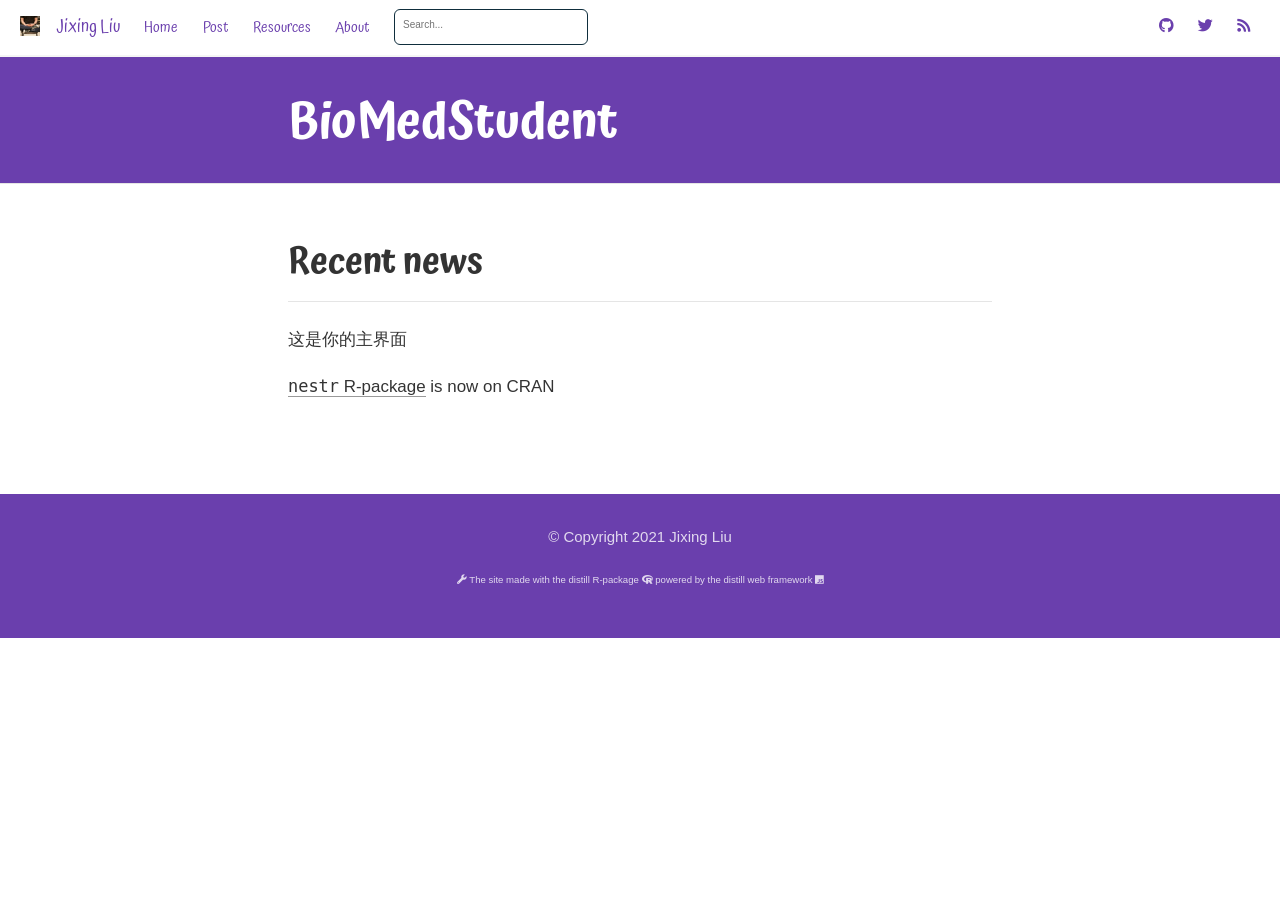
==== commit 1acb0e71: "update readme" ====
--- a/docs/index.html
+++ b/docs/index.html
@@ -85,7 +85,7 @@
 </style>
 
   <!--radix_placeholder_meta_tags-->
-  <title>Jixing Liu</title>
+  <title>Jixing Liu: BioMedStudent</title>
 
 
   <link rel="license" href="https://creativecommons.org/licenses/by/4.0/"/>
@@ -93,21 +93,21 @@
 
 
   <!--  https://developers.facebook.com/docs/sharing/webmasters#markup -->
-  <meta property="og:title" content="Jixing Liu"/>
+  <meta property="og:title" content="Jixing Liu: BioMedStudent"/>
   <meta property="og:type" content="article"/>
   <meta property="og:locale" content="en_US"/>
   <meta property="og:site_name" content="Jixing Liu"/>
 
   <!--  https://dev.twitter.com/cards/types/summary -->
   <meta property="twitter:card" content="summary"/>
-  <meta property="twitter:title" content="Jixing Liu"/>
+  <meta property="twitter:title" content="Jixing Liu: BioMedStudent"/>
   <meta property="twitter:site" content="@statsgen"/>
 
   <!--/radix_placeholder_meta_tags-->
   <!--radix_placeholder_rmarkdown_metadata-->
 
   <script type="text/json" id="radix-rmarkdown-metadata">
-  {"type":"list","attributes":{"names":{"type":"character","attributes":{},"value":["title","site"]}},"value":[{"type":"character","attributes":{},"value":["Jixing Liu"]},{"type":"character","attributes":{},"value":["distill::distill_website"]}]}
+  {"type":"list","attributes":{"names":{"type":"character","attributes":{},"value":["title","site"]}},"value":[{"type":"character","attributes":{},"value":["BioMedStudent"]},{"type":"character","attributes":{},"value":["distill::distill_website"]}]}
   </script>
   <!--/radix_placeholder_rmarkdown_metadata-->
   <!--radix_placeholder_navigation_in_header-->
@@ -2502,7 +2502,7 @@
 <!--radix_placeholder_front_matter-->
 
 <script id="distill-front-matter" type="text/json">
-{"title":"Jixing Liu","authors":[]}
+{"title":"BioMedStudent","authors":[]}
 </script>
 
 <!--/radix_placeholder_front_matter-->
@@ -2524,7 +2524,7 @@
 <a href="https://github.com/jixing475">
 <i class="fab fa-github" aria-hidden="true"></i>
 </a>
-<a href="https://twitter.com/statsgen">
+<a href="https://twitter.com/studentZero475">
 <i class="fab fa-twitter" aria-hidden="true"></i>
 </a>
 <a href="blog.xml">
@@ -2539,7 +2539,7 @@
 <!--/radix_placeholder_site_before_body-->
 
 <div class="d-title">
-<h1>Jixing Liu</h1>
+<h1>BioMedStudent</h1>
 <!--radix_placeholder_categories-->
 <!--/radix_placeholder_categories-->
 
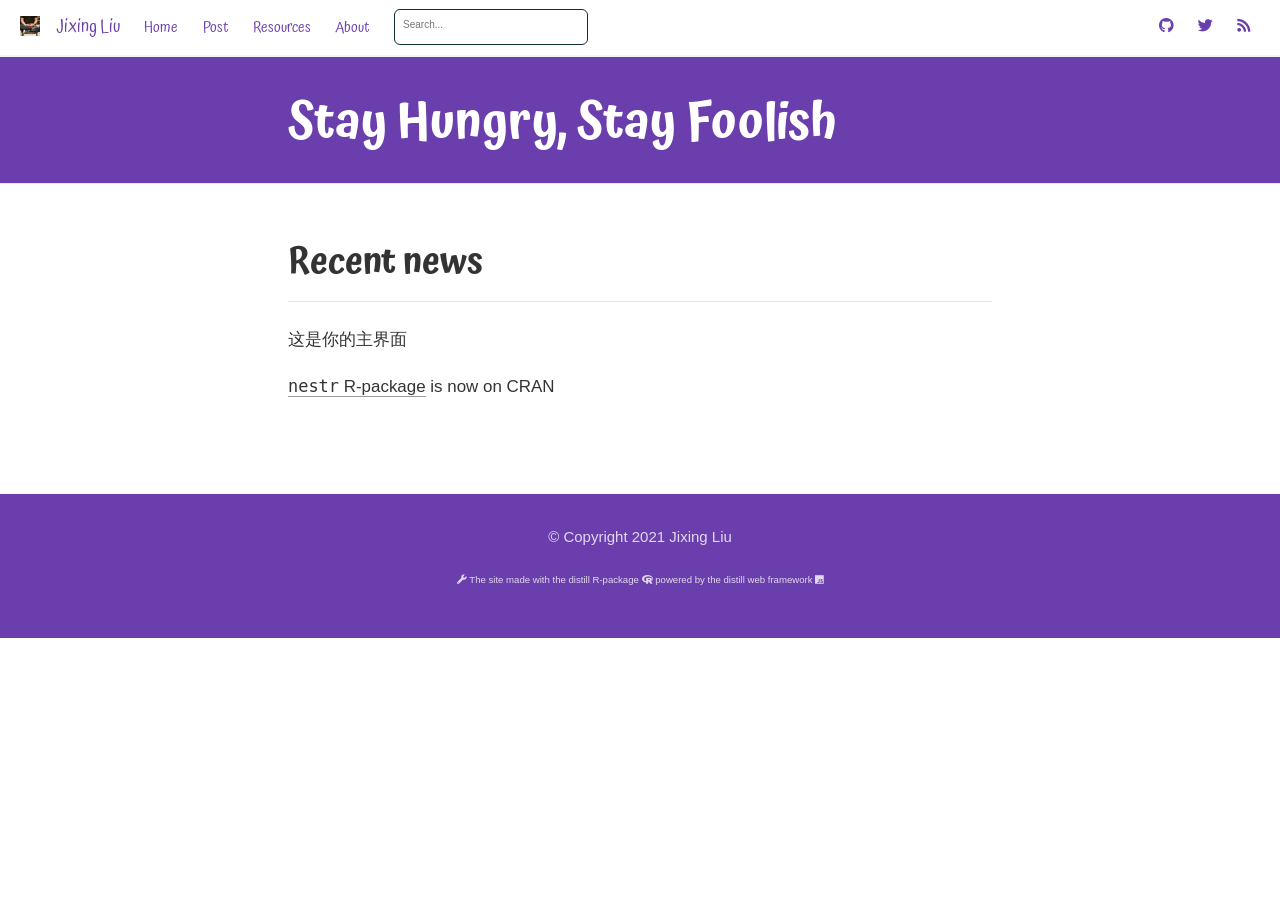
==== commit bbcf04df: "update title" ====
--- a/docs/index.html
+++ b/docs/index.html
@@ -23,6 +23,7 @@
 pre > code.sourceCode { white-space: pre; position: relative; }
 pre > code.sourceCode > span { display: inline-block; line-height: 1.25; }
 pre > code.sourceCode > span:empty { height: 1.2em; }
+.sourceCode { overflow: visible; }
 code.sourceCode > span { color: inherit; text-decoration: inherit; }
 div.sourceCode { margin: 1em 0; }
 pre.sourceCode { margin: 0; }
@@ -85,7 +86,7 @@
 </style>
 
   <!--radix_placeholder_meta_tags-->
-  <title>Jixing Liu: BioMedStudent</title>
+  <title>Jixing Liu: Stay Hungry, Stay Foolish</title>
 
 
   <link rel="license" href="https://creativecommons.org/licenses/by/4.0/"/>
@@ -93,21 +94,21 @@
 
 
   <!--  https://developers.facebook.com/docs/sharing/webmasters#markup -->
-  <meta property="og:title" content="Jixing Liu: BioMedStudent"/>
+  <meta property="og:title" content="Jixing Liu: Stay Hungry, Stay Foolish"/>
   <meta property="og:type" content="article"/>
   <meta property="og:locale" content="en_US"/>
   <meta property="og:site_name" content="Jixing Liu"/>
 
   <!--  https://dev.twitter.com/cards/types/summary -->
   <meta property="twitter:card" content="summary"/>
-  <meta property="twitter:title" content="Jixing Liu: BioMedStudent"/>
+  <meta property="twitter:title" content="Jixing Liu: Stay Hungry, Stay Foolish"/>
   <meta property="twitter:site" content="@statsgen"/>
 
   <!--/radix_placeholder_meta_tags-->
   <!--radix_placeholder_rmarkdown_metadata-->
 
   <script type="text/json" id="radix-rmarkdown-metadata">
-  {"type":"list","attributes":{"names":{"type":"character","attributes":{},"value":["title","site"]}},"value":[{"type":"character","attributes":{},"value":["BioMedStudent"]},{"type":"character","attributes":{},"value":["distill::distill_website"]}]}
+  {"type":"list","attributes":{"names":{"type":"character","attributes":{},"value":["title","site"]}},"value":[{"type":"character","attributes":{},"value":["Stay Hungry, Stay Foolish"]},{"type":"character","attributes":{},"value":["distill::distill_website"]}]}
   </script>
   <!--/radix_placeholder_rmarkdown_metadata-->
   <!--radix_placeholder_navigation_in_header-->
@@ -2475,7 +2476,7 @@
     color: var(--hover-color, white);
   }</style>
   <!--/radix_placeholder_distill-->
-  <script src="site_libs/header-attrs-2.8/header-attrs.js"></script>
+  <script src="site_libs/header-attrs-2.8.3/header-attrs.js"></script>
   <script src="site_libs/popper-2.6.0/popper.min.js"></script>
   <link href="site_libs/tippy-6.2.7/tippy.css" rel="stylesheet" />
   <link href="site_libs/tippy-6.2.7/tippy-light-border.css" rel="stylesheet" />
@@ -2502,7 +2503,7 @@
 <!--radix_placeholder_front_matter-->
 
 <script id="distill-front-matter" type="text/json">
-{"title":"BioMedStudent","authors":[]}
+{"title":"Stay Hungry, Stay Foolish","authors":[]}
 </script>
 
 <!--/radix_placeholder_front_matter-->
@@ -2539,7 +2540,7 @@
 <!--/radix_placeholder_site_before_body-->
 
 <div class="d-title">
-<h1>BioMedStudent</h1>
+<h1>Stay Hungry, Stay Foolish</h1>
 <!--radix_placeholder_categories-->
 <!--/radix_placeholder_categories-->
 
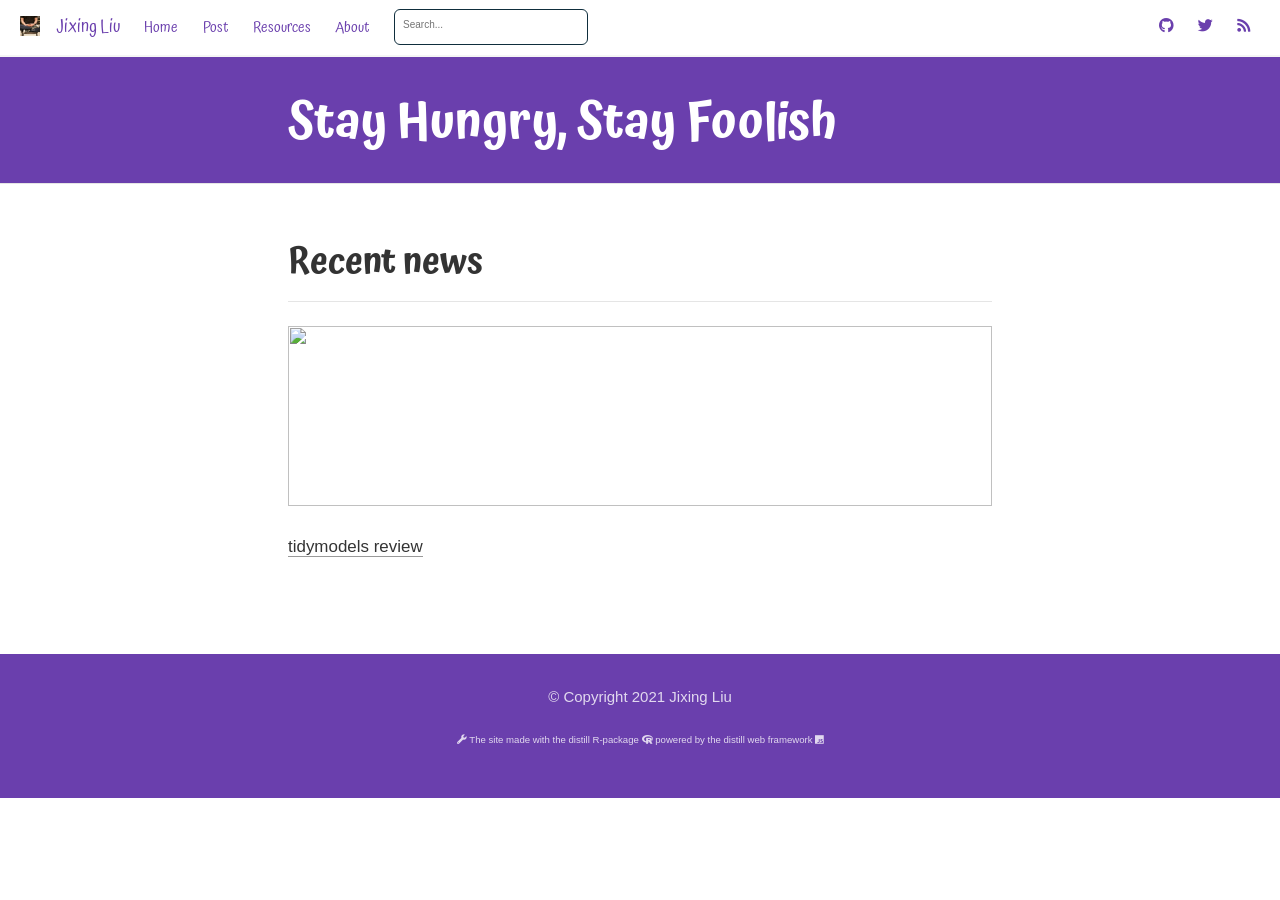
==== commit f0ece3a0: "message" ====
--- a/docs/index.html
+++ b/docs/index.html
@@ -2476,7 +2476,7 @@
     color: var(--hover-color, white);
   }</style>
   <!--/radix_placeholder_distill-->
-  <script src="site_libs/header-attrs-2.8.3/header-attrs.js"></script>
+  <script src="site_libs/header-attrs-2.9.1/header-attrs.js"></script>
   <script src="site_libs/popper-2.6.0/popper.min.js"></script>
   <link href="site_libs/tippy-6.2.7/tippy.css" rel="stylesheet" />
   <link href="site_libs/tippy-6.2.7/tippy-light-border.css" rel="stylesheet" />
@@ -2576,8 +2576,8 @@
 }
 </style>
 <h2 id="recent-news">Recent news</h2>
-<p>这是你的主界面</p>
-<p><a href="https://github.com/emitanaka/nestr"><code>nestr</code> R-package</a> is now on CRAN</p>
+<p><img src="https://gitee.com/jixing475/tuchuang/raw/master/uPic/10%20Books%20That%20Changed%20My%20life.%20Deep%20Work%20%20by%20Jonas%20Altman%20%20Jun,%202021.png"  width="320" height="180" /></p>
+<p><a href="https://jixing475.github.io/blogBioMedStudent/posts/2021-06-24-ml-review/">tidymodels review</a></p>
 <p><br></p>
 <!-- <div class="twitter-border"> -->
 <!-- <a class="twitter-timeline" data-height="400" data-width="300"  href="https://twitter.com/statsgen?ref_src=twsrc%5Etfw">Tweets by statsgen</a> -->
@@ -2599,9 +2599,9 @@
 <!--radix_placeholder_appendices-->
 <div class="appendix-bottom">
 <h3 id="updates-and-corrections">Corrections</h3>
-<p>If you see mistakes or want to suggest changes, please <a href="https://github.com/jixing475/jixing.github.io/issues/new">create an issue</a> on the source repository.</p>
+<p>If you see mistakes or want to suggest changes, please <a href="https://github.com/jixing475/blogBioMedStudent/issues/new">create an issue</a> on the source repository.</p>
 <h3 id="reuse">Reuse</h3>
-<p>Text and figures are licensed under Creative Commons Attribution <a rel="license" href="https://creativecommons.org/licenses/by/4.0/">CC BY 4.0</a>. Source code is available at <a href="https://github.com/jixing475/jixing.github.io">https://github.com/jixing475/jixing.github.io</a>, unless otherwise noted. The figures that have been reused from other sources don't fall under this license and can be recognized by a note in their caption: "Figure from ...".</p>
+<p>Text and figures are licensed under Creative Commons Attribution <a rel="license" href="https://creativecommons.org/licenses/by/4.0/">CC BY 4.0</a>. Source code is available at <a href="https://github.com/jixing475/blogBioMedStudent">https://github.com/jixing475/blogBioMedStudent</a>, unless otherwise noted. The figures that have been reused from other sources don't fall under this license and can be recognized by a note in their caption: "Figure from ...".</p>
 </div>
 <!--/radix_placeholder_appendices-->
 <!--radix_placeholder_navigation_after_body-->
